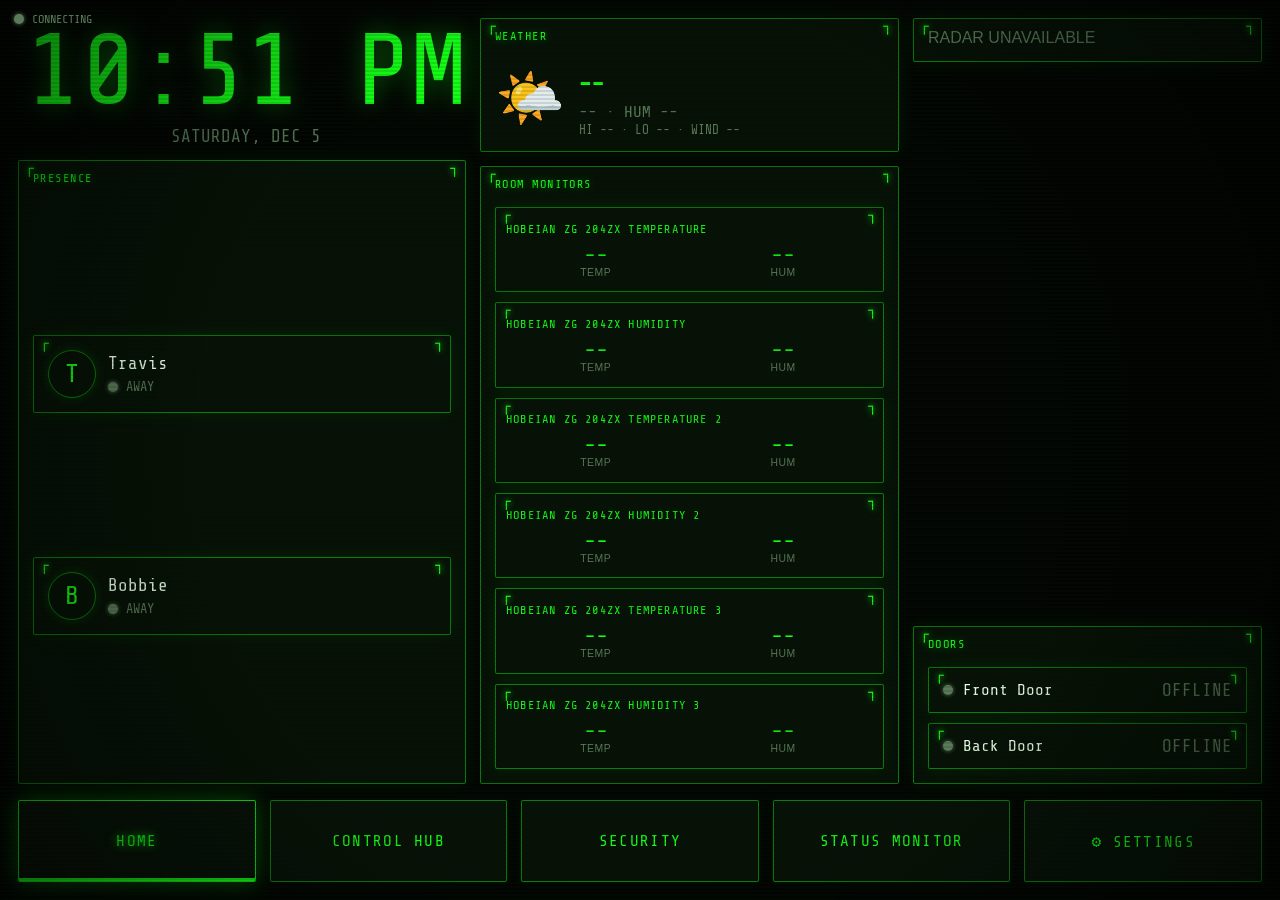
==== www/ai-dashboard/index.html @ d4075645 "feat(ai-dashboard): tap=toggle/hold=controls on light cards, restyled modal" ====
<!DOCTYPE html>
<html lang="en">
<head>
<meta charset="utf-8">
<meta name="viewport" content="width=device-width, initial-scale=1, viewport-fit=cover">
<title>Home Assistant Wall Dashboard</title>
<link rel="stylesheet" href="vendor/leaflet/leaflet.css" />
<script src="vendor/leaflet/leaflet.js"></script>
<link rel="stylesheet" href="https://fonts.googleapis.com/css2?family=Share+Tech+Mono&display=swap" />
<style>
:root {
  color-scheme: dark;
  --bg: #030503;
  --bg-glow: #0a140a;
  --green: #14fe17;
  --green-dim: #1a4a1a;
  --green-hover: #2d7a2d;
  --text: #e8ffe8;
  --text-muted: #5a7a5a;
  --amber: #ffae00;
  --danger: #ff3333;
  --font-mono: 'Share Tech Mono', monospace;
  --panel-bg: rgba(8, 18, 8, 0.92);
  --border: rgba(20, 254, 23, 0.45);
}
* { box-sizing: border-box; }
html, body {
  margin: 0; padding: 0; width: 100%; height: 100%;
  background: var(--bg);
  color: var(--text);
  font-family: Inter, -apple-system, BlinkMacSystemFont, "Segoe UI", Roboto, sans-serif;
  overflow: hidden;
  -webkit-font-smoothing: antialiased;
}
body { position: relative; font-family: Inter, -apple-system, BlinkMacSystemFont, "Segoe UI", Roboto, sans-serif; }
.panel-title, #clock, #date, .bottom-btn, .scene-btn, .radar-timestamp, .metric-label, .status-led {
  font-family: var(--font-mono);
}
@keyframes crtFlicker {
  0%, 100% { opacity: 1; }
  50% { opacity: 0.985; }
}
@keyframes lightModalPop {
  from { transform: scale(0.95); opacity: 0; }
  to { transform: scale(1); opacity: 1; }
}
#app {
  position: fixed; inset: 0; z-index: 1;
  display: flex; flex-direction: column;
  padding: 18px;
  gap: 16px;
  animation: crtFlicker 0.12s infinite;
}
.scanlines {
  position: fixed;
  inset: 0;
  z-index: 1000;
  pointer-events: none;
  background: repeating-linear-gradient(
    to bottom,
    rgba(0,0,0,0) 0px,
    rgba(0,0,0,0) 2px,
    rgba(0,30,0,0.12) 2px,
    rgba(0,30,0,0.12) 4px
  );
}
.vignette {
  position: fixed; inset: 0; z-index: 999; pointer-events: none;
  background: radial-gradient(circle at center, transparent 55%, rgba(0,0,0,0.55) 100%);
}
/* Camera feeds and the radar map render above the scanlines/vignette CRT
   overlays for a clear image; the retro effect stays on everything else.
   Scoped to .screen so the settings editor preview and modal backdrops are
   unaffected. The overlay divs must live INSIDE #app for this to work:
   #app forms its own stacking context (position:fixed + z-index:1), so an
   overlay outside it would paint above app content no matter what z-index
   the content uses. */
.screen .camera-feed,
.screen #radar-map { position: relative; z-index: 1001; }
.terminal-panel {
  background: var(--panel-bg);
  border: 1px solid var(--border);
  border-radius: 2px;
  position: relative;
  box-shadow: 0 0 18px rgba(20, 254, 23, 0.08);
  transition: border-color 0.15s, box-shadow 0.15s;
}
.terminal-panel:hover {
  border-color: rgba(20, 254, 23, 0.7);
  box-shadow: 0 0 24px rgba(20, 254, 23, 0.18);
}
.terminal-panel::before,
.terminal-panel::after {
  position: absolute;
  top: -1px;
  color: var(--green);
  font-family: var(--font-mono);
  font-size: 0.9rem;
  text-shadow: 0 0 6px var(--green);
}
.terminal-panel::before { content: "┌"; left: 6px; }
.terminal-panel::after { content: "┐"; right: 6px; }
.panel-title {
  font-size: 0.75rem; text-transform: uppercase; letter-spacing: 0.12em;
  color: var(--green); padding: 10px 14px 6px;
  text-shadow: 0 0 8px rgba(20, 254, 23, 0.45);
}
.panel-body { padding: 10px 14px 14px; }
.terminal-panel.fill { height: 100%; display: flex; flex-direction: column; box-sizing: border-box; }
.terminal-panel.fill > .panel-body { flex: 1; min-height: 0; display: flex; flex-direction: column; overflow-y: auto; }
.terminal-panel.fill > .panel-body > * { flex: 1; min-height: 0; }
.stretch-btns .scene-btn { flex: 1; }
.stretch-cards > .terminal-panel { flex: 1; display: flex; flex-direction: column; justify-content: center; box-sizing: border-box; margin-bottom: 0; }
@keyframes ledPulse {
  0%, 100% { box-shadow: 0 0 8px var(--green); }
  50% { box-shadow: 0 0 16px var(--green); }
}
.status-led {
  width: 10px;
  height: 10px;
  border-radius: 50%;
  display: inline-block;
  background: var(--text-muted);
  box-shadow: 0 0 4px var(--text-muted);
}
.status-led.on {
  background: var(--green);
  box-shadow: 0 0 10px var(--green);
  animation: ledPulse 2s infinite ease-in-out;
}
.status-led.warn {
  background: var(--amber);
  box-shadow: 0 0 10px var(--amber);
}
.status-led.danger { background: var(--danger); box-shadow: 0 0 10px var(--danger); }
.bottom-btn {
  flex: 1;
  height: 100%;
  background: rgba(10, 20, 10, 0.85);
  border: 1px solid var(--border);
  border-radius: 2px;
  color: var(--green);
  font-family: var(--font-mono);
  font-size: 1rem;
  letter-spacing: 0.08em;
  text-transform: uppercase;
  cursor: pointer;
  box-shadow: 0 0 10px rgba(20, 254, 23, 0.05);
  transition: background 0.15s, border-color 0.15s, box-shadow 0.15s, color 0.15s;
}
.bottom-btn:hover {
  background: rgba(20, 254, 23, 0.1);
  border-color: rgba(20, 254, 23, 0.8);
  box-shadow: 0 0 18px rgba(20, 254, 23, 0.25);
  text-shadow: 0 0 8px var(--green);
}
.bottom-btn:active {
  background: rgba(20, 254, 23, 0.05);
  box-shadow: inset 0 0 12px rgba(20, 254, 23, 0.25);
}
.bottom-btn.active-dock-btn {
  border-color: rgba(20, 254, 23, 0.85);
  box-shadow: 0 0 22px rgba(20, 254, 23, 0.35), inset 0 -3px 0 var(--green);
  color: var(--green);
  text-shadow: 0 0 10px var(--green);
}
.scene-btn {
  background: rgba(10, 20, 10, 0.85);
  border: 1px solid var(--border);
  border-radius: 2px;
  color: var(--green);
  font-family: var(--font-mono);
  padding: 14px 16px;
  font-size: 1rem;
  cursor: pointer;
  transition: background 0.15s, border-color 0.15s, box-shadow 0.15s;
}
.scene-btn:hover {
  background: rgba(20, 254, 23, 0.12);
  border-color: rgba(20, 254, 23, 0.8);
  box-shadow: 0 0 14px rgba(20, 254, 23, 0.2);
}
.scene-btn:active {
  box-shadow: inset 0 0 10px rgba(20, 254, 23, 0.25);
}
.screen { display: none; flex-direction: column; gap: 14px; flex: 1; min-height: 0; }
.screen.active { display: flex; }
.settings-close {
  background: rgba(255,255,255,0.08); border: 1px solid var(--border);
  color: var(--text); border-radius: 4px; padding: 6px 12px; cursor: pointer;
  font-family: var(--font-mono);
}
.btn {
  background: rgba(255,255,255,0.08); border: 1px solid var(--border);
  color: var(--text); border-radius: 4px; padding: 8px 14px; cursor: pointer;
  font-family: var(--font-mono);
}
.btn:hover { background: rgba(255,255,255,0.14); }
.btn-primary { background: rgba(20, 254, 23, 0.14); border-color: rgba(20, 254, 23, 0.45); color: var(--green); }
.entity-chip {
  display: inline-flex; align-items: center; gap: 6px;
  background: rgba(255,255,255,0.07); border: 1px solid var(--border);
  border-radius: 999px; padding: 5px 10px; font-size: 0.8rem; margin: 4px 4px 0 0;
  cursor: grab; user-select: none; touch-action: none;
}
.entity-chip button { background: transparent; border: none; color: var(--text-muted); cursor: pointer; font-size: 0.8rem; }
.drag-handle { cursor: grab; color: var(--text-muted); padding: 0 6px; user-select: none; touch-action: none; font-family: var(--font-mono); }
.entity-chip.dragging { opacity: 0.4; }
.entity-chip.drop-before { box-shadow: 0 -2px 0 var(--accent); }
.palette-chip {
  display: flex; align-items: center; gap: 4px;
  background: rgba(255,255,255,0.07); border: 1px solid var(--border);
  border-radius: 4px; padding: 4px 6px; font-size: 0.8rem; margin-top: 4px;
  color: var(--text);
  cursor: grab; user-select: none; touch-action: none;
}
.palette-chip.on-board { opacity: 0.55; }
.palette-chip.dragging { opacity: 0.4; }
#palette.drop-before { outline: 1px dashed var(--danger); outline-offset: 2px; }
#drag-ghost { position: fixed; z-index: 9999; pointer-events: none; opacity: 0.85; box-shadow: 0 4px 16px rgba(0,0,0,0.5); }
.editor-dragging #palette { outline: 1px dotted var(--danger); outline-offset: 2px; }
.editor-dragging [data-preview-col] { outline: 1px dotted var(--border); outline-offset: 2px; }
[data-preview-col].drop-before { outline: 1px dashed var(--accent); outline-offset: 2px; }
#preview-stage [data-panel-id].drop-before { box-shadow: 0 -2px 0 var(--accent); }
#preview-stage [data-panel-id].dragging { opacity: 0.4; }
#preview-stage .panel-title { cursor: grab; user-select: none; touch-action: none; }
[data-preview-col].preview-overflow [data-panel-id] { outline: 1px solid var(--amber); }
#preview-stage [data-entity-id].drop-before { box-shadow: 0 -2px 0 var(--accent); }
#preview-stage [data-entity-id].dragging { opacity: 0.4; }
input, select {
  background: rgba(255,255,255,0.07); border: 1px solid var(--border); border-radius: 4px;
  padding: 8px 10px; color: var(--text); font-size: 0.9rem;
}
select, select option { background: #0d140d; color: var(--text); }
input[type="range"] { accent-color: var(--green); }
.leaflet-container { background: #000; }
.radar-basemap { filter: brightness(0.45) contrast(1.15); }
/* Recolor the Esri reference tiles: hue-rotate shifts the orange roads to
   shades of green (shields/casing are near-white and keep their value),
   and the label layer is brightened to pure-white city names. */
.radar-roads { filter: hue-rotate(100deg) saturate(1.3); }
.radar-labels { filter: brightness(1.5) contrast(1.2); }
#radar-map { width: 100%; height: 100%; position: relative; }
@keyframes clockPulse {
  0%, 100% { text-shadow: 0 0 24px rgba(20,254,23,0.45); opacity: 1; }
  50% { text-shadow: 0 0 48px rgba(20,254,23,0.85); opacity: 0.82; }
}
#clock { animation: clockPulse 2.2s infinite ease-in-out; }
#clock .colon { animation: colonPulse 1.2s infinite ease-in-out; }
@keyframes colonPulse {
  0%, 100% { opacity: 1; }
  50% { opacity: 0.35; }
}
.offline-badge {
  display: inline-block;
  background: rgba(255, 51, 51, 0.18);
  border: 1px solid var(--danger);
  color: var(--danger);
  font-family: var(--font-mono);
  font-size: 0.65rem;
  padding: 2px 6px;
  border-radius: 4px;
  margin-left: 8px;
}
.radar-timestamp {
  position: absolute;
  top: 6px;
  right: 6px;
  z-index: 500;
  background: rgba(0,0,0,0.6);
  color: var(--green);
  font-family: var(--font-mono);
  font-size: 0.75rem;
  padding: 3px 8px;
  border: 1px solid var(--border);
  border-radius: 4px;
  pointer-events: none;
}
</style>
</head>
<body>
<div id="status-led" class="status-led" style="position:fixed;top:14px;left:14px;z-index:50;"></div>
<div id="status-text" style="position:fixed;top:12px;left:32px;z-index:50;font-family:var(--font-mono);font-size:0.75rem;color:var(--text-muted);">CONNECTING</div>
<div id="conn-banner" style="display:none;position:fixed;top:0;left:0;right:0;z-index:60;background:rgba(255,174,0,0.12);border:1px solid var(--amber);color:var(--amber);font-family:var(--font-mono);padding:10px 14px;letter-spacing:0.05em;text-align:center;">! CONNECTION LOST — RETRYING</div>

<div id="app">
  <div id="home-screen" class="screen active"></div>
  <div id="control-screen" class="screen">CONTROL HUB</div>
  <div id="security-screen" class="screen">SECURITY</div>
  <div id="status-screen" class="screen">STATUS MONITOR</div>
  <div id="dock" style="display:flex;gap:14px;height:82px;flex-shrink:0;"></div>
  <!-- CRT overlays must be the last children of #app: #app forms its own
       stacking context, so overlays outside it would paint above ALL app
       content and the camera-feed/radar-map z-index:1001 lift could never
       win. Inside #app, z-index 999/1000 still covers normal content while
       1001 elements (camera feeds, radar map) render clear. -->
  <div class="vignette"></div>
  <div class="scanlines"></div>
</div>

<div id="settings-overlay" style="position:fixed;inset:0;z-index:100;background:rgba(0,0,0,0.75);display:none;align-items:center;justify-content:center;">
  <div id="settings-panel" class="terminal-panel" style="width:min(1440px,96vw);height:88vh;display:flex;flex-direction:column;">
    <div class="settings-header" style="display:flex;align-items:center;justify-content:space-between;margin-bottom:14px;">
      <h2 class="settings-title" style="font-size:1.2rem;font-weight:700;margin:0;font-family:var(--font-mono);">Dashboard Settings</h2>
      <button class="settings-close" onclick="closeSettings()">Close</button>
    </div>
    <div id="settings-tabs" style="display:flex;gap:8px;margin-bottom:14px;flex-wrap:wrap;"></div>
    <div id="settings-body" style="overflow-y:auto;flex:1;min-height:0;"></div>
    <div id="settings-status" style="color:var(--amber);font-family:var(--font-mono);font-size:0.8rem;margin-top:12px;min-height:1em;"></div>
    <div class="settings-row" style="display:flex;gap:12px;justify-content:flex-end;margin-top:10px;">
      <button class="btn btn-primary" onclick="saveSettings()">Save & Apply</button>
    </div>
  </div>
</div>

<script>
// Layout model: screen -> array of columns -> ordered panel ids.
// Known limitation: panels can move within/between columns of their own screen
// only — each screen's builder builds only its own panels, so moving a panel
// to a different screen (hand-edited config.panels) renders an empty slot there
// while effectivePanels re-appends it on its default screen.
const DEFAULT_PANELS = {
  home:    [["clock", "presence", "oncall"], ["weather", "roomMonitors"], ["radar", "doors"]],
  control: [["scenes"], ["quickControls", "media"], ["scripts"]],
  security: [["cameras", "security"]],
  status:  [["environment"], ["system"]]
};

// Panel id -> how the panel is backed. kinds:
//   section — entities live in config.sections[section] (presence: title/icon from
//             sections.presence but entities from sections.home filtered to
//             person.*/device_tracker.* — see getPresenceEntities())
//   fixed   — built-in panel, not entity-editable (clock, radar)
//   entity  — single entity from config.entities[entityKey] (set in Appearance tab)
//   auto    — self-populating (oncall detects calendar.* entities)
const PANEL_REGISTRY = {
  clock:        { kind: "fixed", note: "built in" },
  radar:        { kind: "fixed", note: "built in" },
  oncall:       { kind: "auto", note: "auto-detects calendar.* entities" },
  weather:      { kind: "entity", entityKey: "weather", note: "entity set in Appearance tab" },
  media:        { kind: "entity", entityKey: "mediaPlayer", note: "entity set in Appearance tab" },
  presence:     { kind: "section", section: "home", filter: "person" },
  roomMonitors: { kind: "section", section: "roomMonitors" },
  doors:        { kind: "section", section: "doors" },
  scenes:       { kind: "section", section: "scenes" },
  quickControls:{ kind: "section", section: "quickControls" },
  scripts:      { kind: "section", section: "scripts" },
  cameras:      { kind: "section", section: "cameras" },
  security:     { kind: "section", section: "security" },
  environment:  { kind: "section", section: "environment" },
  system:       { kind: "section", section: "system" }
};

// Resolve the effective layout for a screen: config.panels if valid, else the
// defaults; unknown panel ids dropped, missing default panels re-appended at
// their default column/index. Pure — never mutates config.
function effectivePanels(screen) {
  const defaults = DEFAULT_PANELS[screen] || [];
  const raw = config.panels && config.panels[screen];
  const cols = (Array.isArray(raw) && raw.length && raw.every(Array.isArray))
    ? raw.map(col => col.filter(id => PANEL_REGISTRY[id]))
    : defaults.map(col => col.slice());
  const present = new Set(cols.flat());
  defaults.forEach((col, ci) => {
    col.forEach((id, pi) => {
      if (!present.has(id)) {
        const target = cols[ci] || (cols[ci] = []);
        target.splice(Math.min(pi, target.length), 0, id);
        present.add(id);
      }
    });
  });
  return cols;
}

// Copy the resolved layout into config.panels so a later save persists the full
// model (the editor calls this before its first mutation).
function ensureConfigPanels() {
  config.panels = config.panels || {};
  for (const screen of Object.keys(DEFAULT_PANELS)) {
    config.panels[screen] = effectivePanels(screen).map(col => col.slice());
  }
}

// Backing config.sections key for a section-kind panel, else null. The
// presence panel's entities live in sections.home (filtered to
// person.*/device_tracker.* by getPresenceEntities()), so presence -> "home".
function panelSection(panelId) {
  const entry = PANEL_REGISTRY[panelId];
  return entry && entry.kind === "section" ? entry.section : null;
}

const DEFAULT_CONFIG = {
  theme: { backgroundImage: "", accentColor: "#2dd4bf" },
  panels: DEFAULT_PANELS,
  layout: { clock24h: false },
  entities: {
    weather: "weather.forecast_home",
    mediaPlayer: "media_player.living_room_fire_tv_living_room"
  },
  sections: {
    home: { title: "Home", icon: "🏠", entities: ["person.woteg", "person.bobbie", "weather.forecast_home"] },
    scenes: { title: "Scenes", icon: "🎨", entities: ["scene.all_lights_off", "scene.relax_mode", "scene.movie_mode", "scene.focus_mode", "scene.living_room_focus_mode", "scene.living_room_relax_mode", "scene.living_room_all_lights_off"] },
    scripts: { title: "Scripts", icon: "▶️", entities: ["script.goodnight", "script.focus_mode", "script.movie_mode", "script.relax_mode", "script.pause_all_media", "script.living_room_lights_on", "script.living_room_lights_off", "script.travis_office_lights_on", "script.travis_office_lights_off", "script.goodnight_door_check", "script.goodnight_dim_lights", "script.goodnight_enable_security"] },
    quickControls: { title: "Quick Controls", icon: "🎛️", entities: ["light.ceiling_fan", "light.living_room_ceiling_fan", "light.p1s_01p00a412300832_chamber_light", "light.travis_office_p1s_uno_chamber_light"] },
    cameras: { title: "Cameras", icon: "📷", entities: ["camera.front_door_live_view", "camera.backyard_rtsp_live"], snapshot: { "camera.front_door_live_view": { preferEntity: "camera.front_door_last_recording", activityEntities: ["event.front_door_motion", "event.front_door_ding", "sensor.front_door_last_activity"] } }, livestream: { "camera.backyard_rtsp_live": "switch.downstairs_live_stream" }, history: { "camera.front_door_live_view": "front_door", "camera.backyard_rtsp_live": "backyard" } },
    security: { title: "Security", icon: "🛡️", entities: ["switch.front_door_motion_detection", "switch.downstairs_motion_detection", "sensor.front_door_battery", "sensor.downstairs_battery", "siren.downstairs_siren", "siren.downstairs_siren_2", "sensor.front_door_last_activity", "sensor.downstairs_last_activity"] },
    doors: { title: "Doors", icon: "🚪", entities: ["binary_sensor.living_room_front_door", "binary_sensor.backdoor"] },
    roomMonitors: { title: "Room Monitors", icon: "🌡️", entities: ["sensor.hobeian_zg_204zx_temperature", "sensor.hobeian_zg_204zx_humidity", "sensor.hobeian_zg_204zx_temperature_2", "sensor.hobeian_zg_204zx_humidity_2"] },
    environment: { title: "Environment", icon: "🌡️", entities: ["sensor.hobeian_zg_204zx_temperature", "sensor.hobeian_zg_204zx_humidity", "sensor.hobeian_zg_204zx_illuminance", "sensor.hobeian_zg_204zx_temperature_2", "sensor.hobeian_zg_204zx_humidity_2", "sensor.hobeian_zg_204zx_illuminance_2"] },
    presence: { title: "Presence", icon: "👤", entities: ["binary_sensor.hobeian_zg_204zx", "binary_sensor.hobeian_zg_204zx_2"] },
    system: { title: "System", icon: "⚙️", entities: ["sensor.home_assistant_core_cpu_percent", "sensor.home_assistant_core_memory_percent", "sensor.ha_disk_usage", "vacuum.geordi_la_forge", "vacuum.pooper_litter_box", "update.home_assistant_core_update", "update.home_assistant_operating_system_update", "update.home_assistant_supervisor_update"] }
  },
  dock: { items: [{ icon: "⚙️", action: "settings", label: "Settings" }] }
};

const DOMAIN_ICONS = {
  light: { on: "💡", off: "🌑" }, switch: { on: "⚡", off: "🔌" }, fan: { on: "🌀", off: "🍃" },
  binary_sensor: { on: "🔔", off: "🔕" }, climate: "🌡️", media_player: "📺", vacuum: "🤖",
  sensor: "📊", weather: "🌤️", scene: "🎬", script: "▶️", button: "🔘", number: "🔢",
  select: "☰", cover: "🪟", lock: "🔒", input_boolean: { on: "✅", off: "⬜" },
  person: "👤", device_tracker: "📍", camera: "📷", siren: "🚨", update: "🔄", alarm_control_panel: "🛡️"
};

let config = {};
let token = "";
let ws = null;
let reconnectDelay = 1000;
let reconnectTimer = null;
let pingTimer = null;
let awaitingPong = false;
let pongSeen = false;
let hiddenAt = null;
let states = {};
let areas = [];
let entities = [];
let areaMap = {};
let entityById = {};
let haConfig = null;
let forecastCache = { daily: [], fetchedAt: null };
let historyCache = {};
let currentScreen = "home";
let clockFontSize = null;

async function apiFetch(path) {
  const headers = token ? { "Authorization": `Bearer ${token}` } : {};
  try {
    const r = await fetch(path, { headers });
    if (!r.ok) return null;
    return await r.json();
  } catch (e) {
    console.error("apiFetch failed", path, e);
    return null;
  }
}

async function apiCall(method, path, body) {
  const headers = token ? { "Authorization": `Bearer ${token}`, "Content-Type": "application/json" } : { "Content-Type": "application/json" };
  try {
    const r = await fetch(path, { method, headers, body: body ? JSON.stringify(body) : undefined });
    if (!r.ok) return null;
    return await r.json();
  } catch (e) {
    console.error("apiCall failed", method, path, e);
    return null;
  }
}

async function refreshForecast() {
  const weatherId = config.entities.weather || "weather.forecast_home";
  const state = states[weatherId];
  // Fallback 1: entity attribute
  if (state && state.attributes && Array.isArray(state.attributes.forecast)) {
    forecastCache.daily = state.attributes.forecast.slice(0, 5);
    forecastCache.fetchedAt = Date.now();
    if (currentScreen === "home") renderHomeScreen();
    return;
  }
  // Primary: server-side forecast endpoint (uses the dashboard proxy's HA auth)
  const res = await apiCall("POST", "/ai-dashboard/api/forecast", {
    entity_id: weatherId,
    type: "daily"
  });
  if (res && res[weatherId] && Array.isArray(res[weatherId].forecast)) {
    forecastCache.daily = res[weatherId].forecast.slice(0, 5);
    forecastCache.fetchedAt = Date.now();
    if (currentScreen === "home") renderHomeScreen();
    return;
  }
  forecastCache.daily = [];
}

async function fetchHistory(entityIds, hours = 24) {
  const now = Date.now();
  const stale = entityIds.filter(id =>
    !historyCache[id] || (now - historyCache[id].fetchedAt) > 30 * 60 * 1000
  );
  if (!stale.length) return;
  const res = await apiCall("POST", "/ai-dashboard/api/history", {
    entity_ids: stale,
    hours: hours
  });
  if (!res) return;
  for (const id of stale) {
    if (Array.isArray(res[id])) historyCache[id] = { fetchedAt: now, data: res[id] };
  }
}

function deepMerge(target, ...sources) {
  for (const src of sources) {
    if (!src) continue;
    for (const key of Object.keys(src)) {
      if (src[key] && typeof src[key] === "object" && !Array.isArray(src[key])) {
        target[key] = target[key] || {};
        deepMerge(target[key], src[key]);
      } else {
        target[key] = src[key];
      }
    }
  }
  return target;
}

async function loadConfig() {
  let fileConfig = {};
  try {
    const r = await fetch("config.json", { cache: "no-store" });
    if (r.ok) fileConfig = await r.json();
  } catch (e) {}
  const cfg = deepMerge(JSON.parse(JSON.stringify(DEFAULT_CONFIG)), fileConfig);
  migrateConfig(cfg);
  return cfg;
}

function migrateConfig(cfg) {
  if (cfg.entities && Array.isArray(cfg.entities.quickControls)) {
    const legacy = cfg.entities.quickControls;
    if (legacy.length &&
        (!cfg.sections.quickControls || !Array.isArray(cfg.sections.quickControls.entities) || !cfg.sections.quickControls.entities.length)) {
      cfg.sections.quickControls = cfg.sections.quickControls || { title: "Quick Controls", icon: "🎛️", entities: [] };
      cfg.sections.quickControls.entities = legacy;
    }
    delete cfg.entities.quickControls;
  }
  delete cfg.sectionOrder; // superseded by config.panels
}

async function saveConfig() {
  const res = await apiCall("POST", "/ai-dashboard/api/config", config);
  if (res && res.success === true) return true;
  setSettingsStatus("SAVE FAILED — changes are live but not persisted. Use Data > Export JSON as a backup.");
  return false;
}

function setSettingsStatus(msg) {
  const el = document.getElementById("settings-status");
  if (el) el.textContent = msg || "";
}

function applyTheme() {
  const accent = config.theme.accentColor || DEFAULT_CONFIG.theme.accentColor;
  document.documentElement.style.setProperty("--accent", accent);
}

function friendlyName(entityId) {
  if (config.labels && config.labels[entityId]) return config.labels[entityId];
  const s = states[entityId];
  if (s && s.attributes && s.attributes.friendly_name) return s.attributes.friendly_name;
  const e = entityById[entityId];
  if (e) return e.name || e.original_name || entityId;
  return entityId.split(".").pop().replace(/_/g, " ");
}

function presenceLabel(entityId) {
  if (config.presenceLabels && config.presenceLabels[entityId]) return config.presenceLabels[entityId];
  return friendlyName(entityId);
}

function sectionTitle(key, fallback) {
  const s = config.sections && config.sections[key];
  const t = s && s.title ? String(s.title) : (fallback || key);
  return t.toUpperCase();
}

function entityArea(entityId) {
  return (window.HA_AREAS && window.HA_AREAS[entityId]) || "";
}

function iconFor(entityId, state) {
  const domain = entityId.split(".")[0];
  const s = (state || "").toLowerCase();
  const map = DOMAIN_ICONS[domain];
  if (typeof map === "object") {
    if (["on","playing","open","home","heat","cool","auto","active","true"].includes(s)) return map.on || map.off;
    return map.off || map.on;
  }
  return map || "●";
}

function isActive(state) {
  return ["on","playing","open","home","heat","cool","auto","active","true","cleaning","docked","idle"].includes((state || "").toLowerCase());
}

function isUnavailable(state) {
  if (!state) return true;
  const s = String(state.state).toLowerCase();
  return s === "unavailable" || s === "unknown";
}

function renderOfflineBadge() {
  return `<span class="offline-badge">OFFLINE</span>`;
}

function isActionable(domain) {
  return ["light","switch","fan","scene","script","button","input_boolean","cover","lock","media_player","siren"].includes(domain);
}

function formatState(state) {
  if (!state) return "unknown";
  const unit = state.attributes && state.attributes.unit_of_measurement ? state.attributes.unit_of_measurement : "";
  return `${state.state} ${unit}`.trim();
}

function weatherIcon(condition) {
  const c = (condition || "").toLowerCase();
  if (c.includes("clear") || c.includes("sunny")) return "☀️";
  if (c.includes("partly")) return "⛅";
  if (c.includes("cloud")) return "☁️";
  if (c.includes("rain") || c.includes("drizzle")) return "🌧️";
  if (c.includes("snow")) return "❄️";
  if (c.includes("storm") || c.includes("thunder")) return "⛈️";
  if (c.includes("fog") || c.includes("mist")) return "🌫️";
  return "🌤️";
}

function escapeHtml(s) {
  return String(s).replace(/&/g,"&amp;").replace(/</g,"&lt;").replace(/>/g,"&gt;").replace(/"/g,"&quot;");
}

function formatTemp(v) {
  if (v == null || v === "unknown" || v === "unavailable") return "--";
  return `${Math.round(v)}°`;
}

function relativeTime(isoString) {
  if (!isoString || isoString === "unknown" || isoString === "unavailable") return "";
  const date = new Date(isoString);
  if (isNaN(date.getTime())) return "";
  const diff = Date.now() - date.getTime();
  const minutes = Math.floor(diff / 60000);
  if (minutes < 1) return "just now";
  if (minutes < 60) return `${minutes}m ago`;
  const hours = Math.floor(minutes / 60);
  if (hours < 24) return `${hours}h ago`;
  const days = Math.floor(hours / 24);
  return `${days}d ago`;
}

// Recorder-backed "last event" times. state.last_changed resets to the HA
// restart time for restored entities, so door "last opened" and presence
// "last seen" would falsely read "minutes ago" after every reboot. The cache
// is seeded from recorder history (POST /ai-dashboard/api/history, survives
// restarts) and then kept current by tracking real state transitions from WS
// events — restart republishes arrive with an unchanged state and are ignored.
const lastEventCache = {}; // entity_id -> ms epoch

function doorEntityIds() {
  return (config.sections && config.sections.doors && config.sections.doors.entities) || [];
}

function lastEventTime(id) {
  const ms = lastEventCache[id];
  if (ms) return new Date(ms).toISOString();
  const st = states[id];
  return st ? st.last_changed : null;
}

// Re-primed (merged, newest wins) on every full states reload so events that
// happened while the socket was down (e.g. mid-restart) are picked up.
async function primeLastEventCache() {
  if (!window.HA_INTEGRATION_PROXY) return;
  const doorIds = doorEntityIds();
  const personIds = getPresenceEntities();
  const ids = [...new Set([...doorIds, ...personIds])];
  if (!ids.length) return;
  try {
    const resp = await fetch("/ai-dashboard/api/history", {
      method: "POST",
      headers: { "Content-Type": "application/json" },
      body: JSON.stringify({ entity_ids: ids, hours: 168 }),
    });
    if (!resp.ok) return;
    const data = await resp.json();
    const now = Date.now();
    for (const id of ids) {
      const rows = data[id] || [];
      let ms = null;
      if (doorIds.includes(id)) {
        // last time the door was OPEN (not just last open/close flip)
        for (let i = rows.length - 1; i >= 0; i--) {
          if (String(rows[i].state).toLowerCase() === "on") { ms = Date.parse(rows[i].last_changed); break; }
        }
      } else if (rows.length) {
        ms = Date.parse(rows[rows.length - 1].last_changed);
      }
      if (ms && ms <= now) lastEventCache[id] = Math.max(lastEventCache[id] || 0, ms);
    }
  } catch (e) { /* cache stays as-is; renderers fall back to last_changed */ }
}

function trackLastEvent(prev, next) {
  if (!prev || !next || prev.state === next.state) return;
  const id = next.entity_id;
  if (doorEntityIds().includes(id)) {
    if (String(next.state).toLowerCase() === "on") lastEventCache[id] = Date.now();
  } else if (getPresenceEntities().includes(id)) {
    lastEventCache[id] = Date.now();
  }
}

const DOOR_RECENT_WINDOW_MS = 10 * 60 * 1000;

function recentDoorIds() {
  const doors = (config.sections && config.sections.doors && config.sections.doors.entities) || [];
  const recent = [];
  for (const doorId of doors) {
    const s = states[doorId];
    if (!s || isUnavailable(s)) continue;
    const t = new Date(s.last_changed).getTime();
    if (!isNaN(t) && Date.now() - t < DOOR_RECENT_WINDOW_MS) recent.push(doorId);
  }
  return recent;
}

let lastRecentDoorKey = "";
function refreshDoorRecency() {
  const key = recentDoorIds().join(",");
  if (key === lastRecentDoorKey) return;
  lastRecentDoorKey = key;
  const el = document.getElementById("doors-panel");
  if (el && currentScreen === "home") {
    el.innerHTML = renderTerminalPanel(sectionTitle("doors"), renderDoors());
  }
}

const SNAPSHOT_EVENT_REFRESH_DELAY_MS = 20000;
const SNAPSHOT_IDLE_EVENT_WINDOW_MS = 60 * 60 * 1000;
const SNAPSHOT_IDLE_POLL_MS = 30 * 60 * 1000;
const SNAPSHOT_CHECK_MS = 5 * 60 * 1000;

const snapshotRefreshTimers = {};
const snapshotLastRefresh = {};

function cameraSnapshotConfig(cameraId) {
  const cams = (config.sections && config.sections.cameras) || {};
  return (cams.snapshot && cams.snapshot[cameraId]) || null;
}

function snapshotSourceEntity(cameraId) {
  const snap = cameraSnapshotConfig(cameraId);
  if (!snap) return cameraId;
  const pref = snap.preferEntity;
  if (pref && states[pref] && !isUnavailable(states[pref])) return pref;
  return cameraId;
}

function snapshotLastActivityMs(snap) {
  let latest = 0;
  for (const id of (snap.activityEntities || [])) {
    const s = states[id];
    if (!s || isUnavailable(s)) continue;
    const t = new Date(s.state).getTime();
    if (!isNaN(t) && t > latest) latest = t;
  }
  return latest;
}

function snapshotImgUrl(srcEntity) {
  const st = states[srcEntity];
  let base;
  if (st && st.attributes && st.attributes.entity_picture) {
    base = st.attributes.entity_picture;
  } else if (window.HA_INTEGRATION_PROXY) {
    base = `/api/camera_proxy/${srcEntity}`;
  } else {
    base = `/api/camera_proxy/${srcEntity}?token=${encodeURIComponent(token)}`;
  }
  const sep = base.includes("?") ? "&" : "?";
  return `${base}${sep}ts=${Date.now()}`;
}

function refreshCameraSnapshot(cameraId) {
  const img = document.querySelector(`img.camera-feed[data-snapshot-camera="${cameraId}"]`);
  if (!img) return;
  snapshotLastRefresh[cameraId] = Date.now();
  img.src = snapshotImgUrl(snapshotSourceEntity(cameraId));
}

function scheduleSnapshotRefresh(changedId) {
  const cams = (config.sections && config.sections.cameras) || {};
  const snapMap = cams.snapshot || {};
  for (const cameraId of Object.keys(snapMap)) {
    const acts = snapMap[cameraId].activityEntities || [];
    if (!acts.includes(changedId)) continue;
    clearTimeout(snapshotRefreshTimers[cameraId]);
    snapshotRefreshTimers[cameraId] = setTimeout(() => refreshCameraSnapshot(cameraId), SNAPSHOT_EVENT_REFRESH_DELAY_MS);
  }
}

function setStatus(cls) {
  const led = document.getElementById("status-led");
  const text = document.getElementById("status-text");
  if (text) text.textContent = cls.toUpperCase();
  if (led) {
    led.className = "status-led";
    if (cls === "connected") led.classList.add("on");
    else if (cls === "disconnected") led.classList.add("danger");
    else led.classList.add("warn");
  }
  const banner = document.getElementById("conn-banner");
  if (banner) banner.style.display = cls === "connected" ? "none" : "block";
  if (cls === "connected") reconnectDelay = 1000;
}

function toggleEntity(entityId) {
  const domain = entityId.split(".")[0];
  let service = "toggle";
  if (["scene","script","button"].includes(domain)) service = "turn_on";
  else if (domain === "media_player") service = "media_play_pause";
  else if (domain === "lock") {
    const st = states[entityId] && states[entityId].state;
    service = st === "locked" ? "unlock" : "lock";
  }
  sendWs({ id: Date.now(), type: "call_service", domain, service, service_data: { entity_id: entityId } });
}

function mediaCmd(eid, service) {
  sendWs({ id: Date.now(), type: "call_service", domain: "media_player", service, service_data: { entity_id: eid } });
}

function setBrightness(entityId, pct) {
  const value = Math.round((parseInt(pct, 10) / 100) * 255);
  sendWs({ id: Date.now(), type: "call_service", domain: "light", service: "turn_on", service_data: { entity_id: entityId, brightness: value } });
}

function setColorTemp(entityId, kelvin) {
  sendWs({ id: Date.now(), type: "call_service", domain: "light", service: "turn_on", service_data: { entity_id: entityId, color_temp_kelvin: parseInt(kelvin, 10) } });
}

function setLightColor(entityId, rgb) {
  sendWs({ id: Date.now(), type: "call_service", domain: "light", service: "turn_on", service_data: { entity_id: entityId, rgb_color: rgb } });
}

async function fetchRegistry() {
  if (window.HA_INTEGRATION_PROXY) {
    // Proxied dashboard has no HA token; the registry endpoints would 401.
    // window.HA_AREAS (injected by the proxy) already covers area lookups.
    areas = [];
    entities = [];
    areaMap = {};
    entityById = {};
    return;
  }
  const [aRes, eRes] = await Promise.all([
    apiFetch("/api/config/area_registry/list"),
    apiFetch("/api/config/entity_registry/list")
  ]);
  areas = aRes || [];
  entities = eRes || [];
  areaMap = {};
  for (const a of areas) areaMap[a.area_id] = a.name;
  entityById = {};
  for (const e of entities) entityById[e.entity_id] = e;
}

async function fetchHAConfig() {
  if (haConfig) return haConfig;
  if (window.HA_CONFIG) {
    haConfig = window.HA_CONFIG;
    return haConfig;
  }
  haConfig = await apiFetch("/api/config");
  return haConfig;
}

// ---- Component renderers ----

function renderTerminalPanel(title, bodyHtml, cls, attrs) {
  return `<div class="terminal-panel${cls ? " " + cls : ""}"${attrs ? " " + attrs : ""}>
    <div class="panel-title">${escapeHtml(title)}</div>
    <div class="panel-body">${bodyHtml}</div>
  </div>`;
}

function renderStatusLed(state) {
  let cls = "";
  const s = String(state || "").toLowerCase();
  if (["on","playing","open","home","heat","cool","auto","active","true","cleaning","docked","idle"].includes(s)) cls = "on";
  else if (["unavailable","unknown","offline"].includes(s)) cls = "danger";
  return `<span class="status-led ${cls}"></span>`;
}

function renderAlertBanner(alerts) {
  if (!alerts || !alerts.length) return "";
  const items = alerts.slice(0, 3).map(a => `<span style="margin-right:18px;">! ${escapeHtml(a)}</span>`).join("");
  return `<div style="width:100%;background:rgba(255,174,0,0.12);border:1px solid var(--amber);color:var(--amber);font-family:var(--font-mono);padding:10px 14px;letter-spacing:0.05em;">${items}</div>`;
}

function renderSceneButton(entityId) {
  const name = friendlyName(entityId);
  return `<button class="scene-btn" data-entity-id="${entityId}" onclick="toggleEntity('${entityId}')">${escapeHtml(name)}</button>`;
}

// Light cards are one big button: tap cycles power, press-and-hold (~500ms)
// opens the settings modal — the same gesture order as HA's native UI. A
// pointer move cancels the press so scrolling on a touch screen triggers
// neither action.
const lightPress = { timer: null, held: false, x: 0, y: 0 };

function lightPressStart(ev, entityId) {
  if (ev.button != null && ev.button !== 0) return;
  lightPress.held = false;
  lightPress.x = ev.clientX;
  lightPress.y = ev.clientY;
  clearTimeout(lightPress.timer);
  lightPress.timer = setTimeout(() => { lightPress.held = true; openLightModal(entityId); }, 500);
}
function lightPressMove(ev) {
  if (!lightPress.timer) return;
  if (Math.hypot(ev.clientX - lightPress.x, ev.clientY - lightPress.y) > 12) lightPressCancel();
}
function lightPressEnd(ev, entityId) {
  if (ev.button != null && ev.button !== 0) return;
  clearTimeout(lightPress.timer);
  lightPress.timer = null;
  if (!lightPress.held) toggleEntity(entityId);
  lightPress.held = false;
}
function lightPressCancel() {
  clearTimeout(lightPress.timer);
  lightPress.timer = null;
  lightPress.held = false;
}

// Color-temp slider + swatches for capable lights (shown in the light modal).
function buildLightColorControls(entityId) {
  const state = states[entityId];
  if (!state || !state.attributes || !isActive(state.state) || isUnavailable(state)) return "";
  const modes = state.attributes.supported_color_modes || [];
  let html = "";
  if (modes.includes("color_temp")) {
    const minK = state.attributes.min_color_temp_kelvin || 2000;
    const maxK = state.attributes.max_color_temp_kelvin || 6500;
    const curK = state.attributes.color_temp_kelvin || Math.round((minK + maxK) / 2);
    html += `<div>
      <div style="font-size:0.72rem;color:var(--text-muted);letter-spacing:0.12em;margin-bottom:6px;">COLOR TEMP · ${curK}K</div>
      <div style="display:flex;align-items:center;gap:10px;">
        <span style="color:var(--amber);font-size:1.1rem;" title="Warm">&#9728;</span>
        <input type="range" min="${minK}" max="${maxK}" value="${curK}" style="flex:1;min-height:36px;accent-color:var(--amber);" onchange="setColorTemp('${entityId}', this.value)">
        <span style="color:#7ab8ff;font-size:1.1rem;" title="Cool">&#10052;</span>
      </div>
    </div>`;
  }
  if (modes.some(m => ["hs", "rgb", "rgbw", "rgbww", "xy"].includes(m))) {
    const swatches = [[255, 255, 255], [255, 180, 120], [255, 60, 60], [255, 150, 30], [255, 225, 60], [60, 200, 90], [50, 130, 255], [160, 70, 255]]
      .map(c => `<button title="Set color" style="width:38px;height:38px;border-radius:50%;background:rgb(${c[0]},${c[1]},${c[2]});border:1px solid var(--border);cursor:pointer;flex-shrink:0;box-shadow:0 0 8px rgba(${c[0]},${c[1]},${c[2]},0.35);" onclick="setLightColor('${entityId}', [${c[0]},${c[1]},${c[2]}])"></button>`)
      .join("");
    html += `<div>
      <div style="font-size:0.72rem;color:var(--text-muted);letter-spacing:0.12em;margin-bottom:6px;">COLOR</div>
      <div style="display:flex;gap:10px;flex-wrap:wrap;">${swatches}</div>
    </div>`;
  }
  return html;
}

// Hold-target modal with a light's full controls (brightness / temp / color).
let lightModalEntity = null;

function openLightModal(entityId) { lightModalEntity = entityId; renderLightModal(); }
function closeLightModal() { lightModalEntity = null; renderLightModal(); }
document.addEventListener("keydown", ev => { if (ev.key === "Escape" && lightModalEntity) closeLightModal(); });

function renderLightModal() {
  let el = document.getElementById("light-modal-overlay");
  if (!lightModalEntity) { if (el) el.remove(); return; }
  // Never yank the DOM out from under an active slider drag on state updates.
  const ae = document.activeElement;
  if (el && ae && ae.tagName === "INPUT" && ae.type === "range" && el.contains(ae)) return;
  const entityId = lightModalEntity;
  const state = states[entityId];
  const offline = isUnavailable(state);
  const active = state ? isActive(state.state) : false;
  const brightness = state && state.attributes && state.attributes.brightness != null ? state.attributes.brightness : 0;
  const pct = Math.round((brightness / 255) * 100);
  const powerBtn = `<button title="Toggle power" style="width:56px;height:56px;border-radius:50%;border:1px solid ${active ? "var(--green)" : "var(--border)"};background:${active ? "rgba(20,254,23,0.08)" : "transparent"};color:${active ? "var(--green)" : "var(--text-muted)"};cursor:pointer;display:inline-flex;align-items:center;justify-content:center;transition:box-shadow .15s,color .15s;${active ? "box-shadow:0 0 16px rgba(20,254,23,0.35);" : ""}" onclick="toggleEntity('${entityId}')"><svg viewBox="0 0 24 24" width="26" height="26" fill="none" stroke="currentColor" stroke-width="2.2" stroke-linecap="round"><path d="M12 4v7"/><path d="M6.8 6.8a7.5 7.5 0 1 0 10.4 0"/></svg></button>`;
  const html = `<div style="position:fixed;inset:0;background:rgba(0,0,0,0.8);backdrop-filter:blur(3px);z-index:1200;display:flex;align-items:center;justify-content:center;" onclick="closeLightModal()">
    <div class="terminal-panel" style="width:min(560px,92vw);animation:lightModalPop .12s ease-out;" onclick="event.stopPropagation()">
      <div class="panel-title" style="display:flex;justify-content:space-between;align-items:center;">
        <span>${escapeHtml(friendlyName(entityId))}</span>
        <span style="cursor:pointer;color:var(--text-muted);text-shadow:none;" onclick="closeLightModal()">[ CLOSE ✕ ]</span>
      </div>
      <div class="panel-body" style="display:flex;flex-direction:column;gap:18px;padding:16px 18px 20px;">
        <div style="display:flex;align-items:center;justify-content:space-between;">
          <span style="font-family:var(--font-mono);letter-spacing:0.1em;color:${offline ? "var(--text-muted)" : (active ? "var(--green)" : "var(--text-muted)")};${active ? "text-shadow:0 0 8px rgba(20,254,23,0.5);" : ""}">${offline ? "○ OFFLINE" : (active ? "● ON" : "○ OFF")}</span>
          ${powerBtn}
        </div>
        ${active && !offline ? `<div>
          <div style="font-size:0.72rem;color:var(--text-muted);letter-spacing:0.12em;margin-bottom:6px;">BRIGHTNESS · ${pct}%</div>
          <input type="range" min="0" max="100" value="${pct}" style="width:100%;min-height:44px;accent-color:var(--green);" onchange="setBrightness('${entityId}', this.value)">
        </div>` : ""}
        ${buildLightColorControls(entityId)}
      </div>
    </div>
  </div>`;
  if (!el) {
    el = document.createElement("div");
    el.id = "light-modal-overlay";
    document.body.appendChild(el);
  }
  el.innerHTML = html;
}

function renderLightCard(entityId) {
  const state = states[entityId];
  const offline = isUnavailable(state);
  const active = state ? isActive(state.state) : false;
  const brightness = state && state.attributes && state.attributes.brightness != null ? state.attributes.brightness : 0;
  const pct = Math.round((brightness / 255) * 100);
  // Active lights get a soft green tint/glow so the panel reads at a glance.
  const lit = active && !offline;
  return `<div class="terminal-panel" data-entity-id="${entityId}" style="${lit ? "border-color:rgba(20,254,23,0.45);background:linear-gradient(180deg,rgba(20,254,23,0.07),rgba(20,254,23,0.02));box-shadow:0 0 16px rgba(20,254,23,0.15), inset 0 0 24px rgba(20,254,23,0.04);" : ""}">
    <div class="panel-body" style="display:flex;align-items:center;justify-content:space-between;gap:12px;cursor:pointer;user-select:none;-webkit-user-select:none;touch-action:manipulation;padding:14px 16px;"
      onpointerdown="lightPressStart(event,'${entityId}')" onpointermove="lightPressMove(event)" onpointerup="lightPressEnd(event,'${entityId}')" onpointercancel="lightPressCancel()" oncontextmenu="event.preventDefault()">
      <div>${renderStatusLed(offline ? "unavailable" : (active ? "on" : "off"))} <span style="font-family:var(--font-mono);${lit ? "text-shadow:0 0 8px rgba(20,254,23,0.4);" : ""}">${escapeHtml(friendlyName(entityId))}</span></div>
      <div style="color:${lit ? "var(--green)" : "var(--text-muted)"};font-family:var(--font-mono);letter-spacing:0.08em;">${offline ? "OFFLINE" : (active ? `ON · ${pct}%` : "OFF")}</div>
    </div>
  </div>`;
}

function renderSwitchCard(entityId) {
  const state = states[entityId];
  const offline = isUnavailable(state);
  const active = state ? isActive(state.state) : false;
  return `<div class="terminal-panel" data-entity-id="${entityId}">
    <div class="panel-body" style="display:flex;align-items:center;justify-content:space-between;gap:12px;cursor:pointer;" onclick="toggleEntity('${entityId}')">
      <div>${renderStatusLed(offline ? "unavailable" : (active ? "on" : "off"))} <span style="font-family:var(--font-mono);">${escapeHtml(friendlyName(entityId))}</span></div>
      <div style="color:var(--text-muted);font-family:var(--font-mono);">${offline ? "OFFLINE" : (active ? "ON" : "OFF")}</div>
    </div>
  </div>`;
}

function renderMetricCard(entityId) {
  const state = states[entityId];
  if (!state) return "";
  const deviceClass = state.attributes && state.attributes.device_class;
  const isTimestamp = deviceClass === "timestamp";
  const unit = state.attributes && state.attributes.unit_of_measurement ? state.attributes.unit_of_measurement : "";
  const offline = isUnavailable(state) ? renderOfflineBadge() : "";
  const value = isTimestamp ? escapeHtml(relativeTime(state.state) || state.state) : escapeHtml(state.state);
  return `<div class="terminal-panel" style="text-align:center;padding:8px;display:flex;flex-direction:column;justify-content:center;" data-entity-id="${entityId}">
    <div style="font-family:var(--font-mono);font-size:1.4rem;color:var(--green);">${offline || value}<span style="font-size:0.8rem;color:var(--text-muted);">${offline || isTimestamp ? "" : escapeHtml(unit)}</span></div>
    <div style="font-size:0.75rem;color:var(--text-muted);">${escapeHtml(friendlyName(entityId))}</div>
  </div>`;
}

function renderSparkline(entityId, width = 100, height = 20) {
  const data = historyCache[entityId] && historyCache[entityId].data;
  if (!data || data.length < 2) return "";
  const values = data.map(d => parseFloat(d.state)).filter(v => !isNaN(v));
  if (values.length < 2) return "";
  const min = Math.min(...values);
  const max = Math.max(...values);
  const range = max - min || 1;
  const points = values.map((v, i) => {
    const x = (i / (values.length - 1)) * width;
    const y = height - ((v - min) / range) * height;
    return `${x},${y}`;
  }).join(" ");
  return `<svg width="${width}" height="${height}" style="display:block;margin:4px auto 0;"><polyline points="${points}" fill="none" stroke="rgba(20,254,23,0.45)" stroke-width="2" stroke-linecap="round" stroke-linejoin="round"/></svg>`;
}

function renderEnvMetric(entityId) {
  const state = states[entityId];
  if (!state) return "";
  const unit = state.attributes && state.attributes.unit_of_measurement ? state.attributes.unit_of_measurement : "";
  const deviceClass = state.attributes && state.attributes.device_class;
  const labelMap = { temperature: "TEMP", humidity: "HUM", illuminance: "LIGHT" };
  const label = labelMap[deviceClass] || (deviceClass ? deviceClass.toUpperCase() : entityId.split("_").pop().toUpperCase());
  const offline = isUnavailable(state) ? renderOfflineBadge() : "";
  const sparkline = (deviceClass === "temperature" || deviceClass === "humidity")
    ? renderSparkline(entityId)
    : "";
  return `<div class="terminal-panel" style="text-align:center;padding:10px 4px;display:flex;flex-direction:column;justify-content:center;" data-entity-id="${entityId}">
    <div style="font-family:var(--font-mono);font-size:1.5rem;color:var(--green);">${offline || escapeHtml(state.state)}<span style="font-size:0.75rem;color:var(--text-muted);">${offline ? "" : escapeHtml(unit)}</span></div>
    <div class="metric-label" style="font-size:0.7rem;color:var(--text-muted);text-transform:uppercase;letter-spacing:0.05em;">${escapeHtml(label)}</div>
    ${sparkline}
  </div>`;
}

function livestreamSwitchFor(cameraId) {
  const cams = (config.sections && config.sections.cameras) || {};
  return (cams.livestream && cams.livestream[cameraId]) || null;
}

function cameraHistoryKey(cameraId) {
  const cams = (config.sections && config.sections.cameras) || {};
  return (cams.history && cams.history[cameraId]) || null;
}

function renderCameraFeed(entityId) {
  const name = friendlyName(entityId);
  const snap = cameraSnapshotConfig(entityId);
  const srcEntity = snap ? snapshotSourceEntity(entityId) : entityId;
  const state = states[srcEntity];
  const offline = isUnavailable(state);
  const liveSwitch = !snap && livestreamSwitchFor(entityId);
  if (offline) {
    return `<div class="terminal-panel" style="margin-bottom:10px;" data-entity-id="${entityId}">
      <div class="panel-title">${escapeHtml(name)}${renderOfflineBadge()}</div>
      <div class="panel-body" style="padding:0;">
        <div style="width:100%;aspect-ratio:16/9;display:flex;align-items:center;justify-content:center;background:#000;color:var(--danger);font-family:var(--font-mono);">CAMERA OFFLINE</div>
      </div>
    </div>`;
  }
  let src = "";
  let isStream = false;
  if (snap) {
    src = snapshotImgUrl(srcEntity);
    snapshotLastRefresh[entityId] = Date.now();
  } else if (liveSwitch && window.HA_INTEGRATION_PROXY) {
    // On-demand Ring live stream: the src is attached by startLivestreamCameras()
    // only after the camera's live-stream switch has spun the session up. If the
    // switch is already on (e.g. a state-update re-render mid-viewing), attach
    // immediately — otherwise the re-render would strand the "starting" overlay.
    const sw = states[liveSwitch];
    if (sw && sw.state === "on") {
      src = `/ai-dashboard/cam_stream/${entityId}?ts=${Date.now()}`;
    }
    isStream = true;
  } else if (window.HA_INTEGRATION_PROXY) {
    // No snapshot config = live view camera. Stream through the dashboard
    // proxy: /api/camera_proxy_stream 403s for the remote browser session,
    // and entity_picture is only a still Ring refreshes on activity (it froze
    // the backyard cam for days).
    src = `/ai-dashboard/cam_stream/${entityId}`;
    isStream = true;
  } else if (state && state.attributes && state.attributes.entity_picture) {
    src = state.attributes.entity_picture;
  } else {
    src = `/api/camera_proxy_stream/${entityId}?token=${encodeURIComponent(token)}`;
    isStream = true;
  }
  const lastEventMs = snap ? snapshotLastActivityMs(snap) : 0;
  const lastEventLabel = lastEventMs ? relativeTime(new Date(lastEventMs).toISOString()) : "";
  const titleSuffix = snap && lastEventLabel
    ? ` <span style="color:var(--text-muted);font-size:0.75rem;">· LAST EVENT ${escapeHtml(lastEventLabel)}</span>`
    : "";
  const onerr = isStream ? ` onerror="streamFeedFallback(this,'${entityId}')"` : "";
  const liveAttrs = liveSwitch && !src ? ` data-livestream-camera="${entityId}"` : "";
  const pendingOverlay = liveSwitch && !src
    ? `<div class="livestream-pending" style="position:absolute;inset:0;display:flex;align-items:center;justify-content:center;background:#000;color:var(--text-muted);font-family:var(--font-mono);font-size:0.85rem;letter-spacing:0.1em;">STARTING LIVE STREAM…</div>`
    : "";
  const historyKey = cameraHistoryKey(entityId);
  const historyChip = historyKey
    ? ` <span class="history-chip" style="cursor:pointer;color:var(--accent,#2dd4bf);font-size:0.7rem;border:1px solid currentColor;padding:1px 6px;margin-left:6px;" onclick="event.stopPropagation();openSnapshotHistory('${historyKey}','${entityId}')">HISTORY</span>`
    : "";
  return `<div class="terminal-panel" style="margin-bottom:10px;" data-entity-id="${entityId}">
    <div class="panel-title">${escapeHtml(name)}${titleSuffix}${historyChip}</div>
    <div class="panel-body" style="padding:0;${liveSwitch ? "position:relative;" : ""}">
      <img class="camera-feed" ${snap ? `data-snapshot-camera="${entityId}"` : ""}${liveAttrs}${src ? ` src="${src}"` : ""}${onerr} style="width:100%;aspect-ratio:16/9;object-fit:cover;display:block;background:#000;" alt="${escapeHtml(name)}">
      ${pendingOverlay}
    </div>
  </div>`;
}

// On-demand Ring live streams (ring-mqtt): the RTSP feed only exists while the
// camera's live-stream switch is on, so streams start when the screen showing
// them opens and stop when it closes. Leaving them running would suppress
// Ring motion/ding events and hit Ring's ~10 minute stream kill anyway.
const LIVESTREAM_STARTUP_DELAY_MS = 6000;
const livestreamStartTimers = {};

function startLivestreamCameras() {
  if (!window.HA_INTEGRATION_PROXY) return;
  const cams = (config.sections && config.sections.cameras) || {};
  for (const [cameraId, switchId] of Object.entries(cams.livestream || {})) {
    sendWs({ id: Date.now(), type: "call_service", domain: "switch", service: "turn_on", service_data: { entity_id: switchId } });
    clearTimeout(livestreamStartTimers[cameraId]);
    livestreamStartTimers[cameraId] = setTimeout(() => {
      const img = document.querySelector(`img.camera-feed[data-livestream-camera="${cameraId}"]`);
      if (!img) return;
      img.src = `/ai-dashboard/cam_stream/${cameraId}?ts=${Date.now()}`;
      const overlay = img.parentElement && img.parentElement.querySelector(".livestream-pending");
      if (overlay) overlay.remove();
    }, LIVESTREAM_STARTUP_DELAY_MS);
  }
}

function stopLivestreamCameras() {
  if (!window.HA_INTEGRATION_PROXY) return;
  const cams = (config.sections && config.sections.cameras) || {};
  for (const [cameraId, switchId] of Object.entries(cams.livestream || {})) {
    clearTimeout(livestreamStartTimers[cameraId]);
    sendWs({ id: Date.now(), type: "call_service", domain: "switch", service: "turn_off", service_data: { entity_id: switchId } });
    const img = document.querySelector(`img.camera-feed[data-livestream-camera="${cameraId}"]`);
    if (img) img.removeAttribute("src");
  }
}

// Clip history viewer: 10s mp4 clips (plus legacy jpg stills) archived by the
// ring_snapshot_archive_* automations, listed by GET /ai-dashboard/api/snapshots.
const snapshotHistory = { key: null, entityId: null, files: [], idx: 0, loading: false };

function snapshotTsLabel(file) {
  // "2026-08-26_14-32-05.mp4" -> "Aug 26, 2:32:05 PM" (filenames are local time)
  const m = file.match(/^(\d{4})-(\d{2})-(\d{2})_(\d{2})-(\d{2})-(\d{2})\.(jpg|mp4)$/);
  if (!m) return file;
  const d = new Date(+m[1], +m[2] - 1, +m[3], +m[4], +m[5], +m[6]);
  return d.toLocaleString(undefined, { month: "short", day: "numeric", hour: "numeric", minute: "2-digit", second: "2-digit" });
}

async function openSnapshotHistory(key, entityId) {
  snapshotHistory.key = key;
  snapshotHistory.entityId = entityId;
  snapshotHistory.idx = 0;
  snapshotHistory.loading = true;
  renderSnapshotHistory();
  try {
    const resp = await fetch(`/ai-dashboard/api/snapshots?camera=${encodeURIComponent(key)}`);
    const data = await resp.json();
    if (snapshotHistory.key !== key) return; // closed or switched meanwhile
    snapshotHistory.files = (data.snapshots || []).map(s => s.file);
  } catch (e) {
    snapshotHistory.files = [];
  }
  snapshotHistory.loading = false;
  renderSnapshotHistory();
}

function closeSnapshotHistory() {
  snapshotHistory.key = null;
  renderSnapshotHistory();
}

function stepSnapshotHistory(delta) {
  const n = snapshotHistory.files.length;
  if (!n) return;
  snapshotHistory.idx = (snapshotHistory.idx + delta + n) % n;
  renderSnapshotHistory();
}

function snapshotHistoryKeydown(ev) {
  if (!snapshotHistory.key) return;
  if (ev.key === "Escape") closeSnapshotHistory();
  else if (ev.key === "ArrowLeft") stepSnapshotHistory(-1);   // older
  else if (ev.key === "ArrowRight") stepSnapshotHistory(1);   // newer
}
document.addEventListener("keydown", snapshotHistoryKeydown);

function renderSnapshotHistory() {
  let el = document.getElementById("snapshot-history-overlay");
  if (!snapshotHistory.key) {
    if (el) el.remove();
    return;
  }
  const name = friendlyName(snapshotHistory.entityId || "");
  const n = snapshotHistory.files.length;
  const file = n ? snapshotHistory.files[snapshotHistory.idx] : null;
  const mediaUrl = file ? `/ai-dashboard/snapshots/${encodeURIComponent(snapshotHistory.key)}/${encodeURIComponent(file)}` : "";
  // mp4 = 10s clip from the ring-mqtt RTSP feed; jpg = legacy event still
  const media = file && file.endsWith(".mp4")
    ? `<video src="${mediaUrl}" style="max-width:88vw;max-height:70vh;display:block;border:1px solid var(--green);" controls autoplay muted loop playsinline></video>`
    : `<img src="${mediaUrl}" style="max-width:88vw;max-height:70vh;object-fit:contain;display:block;border:1px solid var(--green);" alt="">`;
  const body = snapshotHistory.loading
    ? `<div style="color:var(--text-muted);font-family:var(--font-mono);padding:60px 0;">LOADING…</div>`
    : !n
      ? `<div style="color:var(--text-muted);font-family:var(--font-mono);padding:60px 0;">NO CLIPS YET — saved on the next motion/ding event</div>`
      : `${media}
         <div style="font-family:var(--font-mono);color:var(--green);margin-top:8px;font-size:0.9rem;">${escapeHtml(snapshotTsLabel(file))} <span style="color:var(--text-muted);">· ${snapshotHistory.idx + 1} / ${n}</span></div>`;
  const nav = n > 1
    ? `<div style="display:flex;gap:12px;margin-top:10px;font-family:var(--font-mono);">
         <button class="bottom-btn" style="padding:8px 18px;cursor:pointer;" onclick="stepSnapshotHistory(-1)">◀ OLDER</button>
         <button class="bottom-btn" style="padding:8px 18px;cursor:pointer;" onclick="stepSnapshotHistory(1)">NEWER ▶</button>
       </div>`
    : "";
  const html = `<div style="position:fixed;inset:0;background:rgba(0,0,0,0.88);z-index:1200;display:flex;align-items:center;justify-content:center;" onclick="closeSnapshotHistory()">
    <div style="display:flex;flex-direction:column;align-items:center;max-width:92vw;" onclick="event.stopPropagation()">
      <div style="font-family:var(--font-mono);color:var(--green);letter-spacing:0.1em;margin-bottom:8px;align-self:stretch;display:flex;justify-content:space-between;">
        <span>⌂ ${escapeHtml(name)} — EVENT HISTORY</span>
        <span style="cursor:pointer;color:var(--text-muted);" onclick="closeSnapshotHistory()">[ CLOSE ✕ ]</span>
      </div>
      ${body}
      ${nav}
    </div>
  </div>`;
  if (!el) {
    el = document.createElement("div");
    el.id = "snapshot-history-overlay";
    document.body.appendChild(el);
  }
  el.innerHTML = html;
}

// A dead MJPEG stream otherwise strands a frozen frame / broken image forever:
// fall back to the camera's still, then retry the stream in 60s (the element
// may be gone after a re-render; the retry is a no-op then).
function streamFeedFallback(img, entityId) {
  if (img.dataset.streamFallback) return; // already failed once; let the retry handle it
  img.dataset.streamFallback = "1";
  const st = states[entityId];
  const pic = st && st.attributes && st.attributes.entity_picture;
  if (pic) img.src = pic;
  setTimeout(() => {
    if (!img.isConnected) return;
    delete img.dataset.streamFallback;
    img.src = window.HA_INTEGRATION_PROXY
      ? `/ai-dashboard/cam_stream/${entityId}`
      : `/api/camera_proxy_stream/${entityId}?token=${encodeURIComponent(token)}`;
  }, 60000);
}

function renderRadarFrame() {
  if (!haConfig || haConfig.latitude == null) return `<div class="terminal-panel"><div class="panel-body" style="color:var(--text-muted);">RADAR UNAVAILABLE</div></div>`;
  return `<div class="terminal-panel" style="height:100%;display:flex;flex-direction:column;">
    <div class="panel-title">WEATHER RADAR</div>
    <div class="panel-body" style="flex:1;padding:0;min-height:0;">
      <div id="radar-map">INITIALIZING RADAR...</div>
    </div>
  </div>`;
}

let radarMap = null;
let radarMapEl = null;
let radarAnimInterval = null;
async function initRadarMap() {
  const el = document.getElementById("radar-map");
  if (!el || !window.L || !haConfig) return;
  // Init once per #radar-map element: renderHomeScreen() replaces the element
  // on a full home re-render, in which case we rebuild; plain state updates
  // leave the element (and the map) untouched.
  if (radarMap && radarMapEl === el) return;
  if (radarMap) { radarMap.remove(); radarMap = null; radarMapEl = null; }
  if (radarAnimInterval) { clearInterval(radarAnimInterval); radarAnimInterval = null; }
  try {
    const res = await fetch("https://api.rainviewer.com/public/weather-maps.json", { cache: "no-store" });
    const data = await res.json();
    const frames = data.radar && data.radar.past;
    if (!frames || !frames.length) throw new Error("no radar frames");
    const map = window.L.map(el, { zoomControl: false, maxZoom: 10 }).setView(
      [haConfig.latitude, haConfig.longitude], 8
    );
    // Keyless Esri stack (CARTO's basemaps now watermark "API KEY REQUIRED");
    // radar overlay is RainViewer (also keyless). Base is the dark gray
    // canvas, CSS-darkened toward black (see .radar-basemap). Above the
    // animated radar frames: World_Transportation adds bold highways/
    // interstates, and Boundaries_and_Places_Alternate (the light-on-dark
    // variant) adds state lines and city labels. Both are recolored via
    // CSS filters (see .radar-roads / .radar-labels).
    window.L.tileLayer(
      "https://server.arcgisonline.com/ArcGIS/rest/services/Canvas/World_Dark_Gray_Base/MapServer/tile/{z}/{y}/{x}",
      { maxZoom: 16, className: "radar-basemap", attribution: "Esri, HERE, Garmin, FAO, NOAA, USGS" }
    ).addTo(map);
    window.L.tileLayer(
      "https://server.arcgisonline.com/ArcGIS/rest/services/Reference/World_Transportation/MapServer/tile/{z}/{y}/{x}",
      { maxZoom: 16, zIndex: 10, className: "radar-roads", opacity: 0.35 } // above the animated radar frames
    ).addTo(map);
    window.L.tileLayer(
      "https://server.arcgisonline.com/ArcGIS/rest/services/Reference/World_Boundaries_and_Places_Alternate/MapServer/tile/{z}/{y}/{x}",
      { maxZoom: 16, zIndex: 11, className: "radar-labels", opacity: 0.6 } // labels/boundaries on top of roads
    ).addTo(map);

    // Use the last 8 frames (~80 min) to keep tile count reasonable.
    const useFrames = frames.slice(-8);
    const layers = useFrames.map(f =>
      window.L.tileLayer(`${data.host}${f.path}/256/{z}/{x}/{y}/7/1_1.png`, {
        // RainViewer renders radar natively only up to z7 — past that it
        // serves a "zoom not supported" placeholder. maxNativeZoom upscales
        // the z7 tiles instead.
        opacity: 0, maxZoom: 10, maxNativeZoom: 7, minZoom: 3
      }).addTo(map)
    );

    const timestamp = document.createElement("div");
    timestamp.className = "radar-timestamp";
    el.appendChild(timestamp);

    let idx = layers.length - 1;
    layers[idx].setOpacity(0.65);
    timestamp.textContent = "RADAR UPDATED " + new Date(useFrames[idx].time * 1000).toLocaleTimeString([], { hour: "numeric", minute: "2-digit" });

    radarAnimInterval = setInterval(() => {
      layers[idx].setOpacity(0);
      idx = (idx + 1) % layers.length;
      layers[idx].setOpacity(0.65);
      timestamp.textContent = "RADAR UPDATED " + new Date(useFrames[idx].time * 1000).toLocaleTimeString([], { hour: "numeric", minute: "2-digit" });
    }, 700);

    setTimeout(() => map.invalidateSize(), 150);
    radarMap = map;
    radarMapEl = el;
  } catch (e) {
    console.error("radar init failed", e);
    el.innerHTML = '<div style="color:var(--text-muted);padding:14px;">RADAR OFFLINE</div>';
  }
}

function renderMediaCard(entityId) {
  const state = states[entityId];
  if (!state) return "";
  const title = state.attributes && (state.attributes.media_title || state.attributes.friendly_name) || friendlyName(entityId);
  const artist = state.attributes && state.attributes.media_artist ? state.attributes.media_artist : state.state;
  const playing = state.state === "playing";
  return `<div class="terminal-panel" data-entity-id="${entityId}">
    <div class="panel-title">${escapeHtml(friendlyName(entityId))}</div>
    <div class="panel-body" style="font-family:var(--font-mono);">
      <div style="color:var(--green);">${escapeHtml(title)}</div>
      <div style="color:var(--text-muted);font-size:0.85rem;">${escapeHtml(artist)}</div>
      <div style="display:flex;gap:10px;margin-top:10px;">
        <button class="btn" onclick="mediaCmd('${entityId}','media_previous_track')">⏮</button>
        <button class="btn" onclick="mediaCmd('${entityId}','${playing ? "media_pause" : "media_play"}')">${playing ? "⏸" : "▶"}</button>
        <button class="btn" onclick="mediaCmd('${entityId}','media_next_track')">⏭</button>
      </div>
    </div>
  </div>`;
}

function renderBottomButton(label, target, active = false) {
  const cls = active ? "bottom-btn active-dock-btn" : "bottom-btn";
  return `<button class="${cls}" onclick="showScreen('${target}')">${escapeHtml(label)}</button>`;
}

function renderDockItem(item) {
  const icon = item.icon ? escapeHtml(item.icon) + " " : "";
  const label = escapeHtml(item.label || item.entityId || "");
  if (item.action === "settings") {
    return `<button class="bottom-btn" onclick="openSettings()">${icon}${label}</button>`;
  }
  if (item.entityId) {
    return `<button class="bottom-btn" onclick="toggleEntity('${item.entityId}')">${icon}${label}</button>`;
  }
  return "";
}

function renderDock() {
  const screens = renderBottomButton("HOME", "home", currentScreen === "home") +
    renderBottomButton("CONTROL HUB", "control", currentScreen === "control") +
    renderBottomButton("SECURITY", "security", currentScreen === "security") +
    renderBottomButton("STATUS MONITOR", "status", currentScreen === "status");
  const items = ((config.dock && config.dock.items) || []).map(renderDockItem).join("");
  return screens + items;
}

// Assemble a screen grid from prebuilt panel HTML. `columns` is an array of
// columns, each an ordered array of panel ids; every panel string's outermost
// element carries data-panel-id (inert live, used by the layout editor). The
// outer grid div carries data-screen-grid so the editor's overflow check can
// measure the live grid's available height.
function assembleColumns(panelHtml, columns, gridStyle, colStyles) {
  const cols = columns.map((col, i) =>
    `<div style="${colStyles[i]}">${col.map(id => panelHtml[id] || "").join("")}</div>`
  ).join("");
  return `<div data-screen-grid style="${gridStyle}">${cols}</div>`;
}

// ---- Screens ----

function getPresenceEntities() {
  const homeSection = (config.sections && config.sections.home && config.sections.home.entities) || [];
  return homeSection.filter(id => {
    const domain = id.split(".")[0];
    return domain === "person" || domain === "device_tracker";
  });
}

function getAlerts() {
  const alerts = [];
  const sec = config.sections && config.sections.security ? config.sections.security.entities : [];
  for (const id of sec) {
    const state = states[id];
    if (!state) continue;
    const domain = id.split(".")[0];
    const deviceClass = state.attributes && state.attributes.device_class;
    if (domain === "binary_sensor" && deviceClass === "motion" && isActive(state.state)) {
      alerts.push(`${friendlyName(id)} detected`);
    }
    if (domain === "siren" && isActive(state.state)) {
      alerts.push(`${friendlyName(id)} active`);
    }
    if (domain === "sensor" && deviceClass === "battery") {
      const val = parseFloat(state.state);
      if (!isNaN(val) && val < 20) alerts.push(`${friendlyName(id)} low`);
    }
  }
  const sys = config.sections && config.sections.system ? config.sections.system.entities : [];
  for (const id of sys) {
    if (id.startsWith("update.") && states[id] && states[id].state === "on") {
      alerts.push(`${friendlyName(id)} available`);
    }
  }
  return alerts;
}

function renderRoomMonitors() {
  const roomMonitors = (config.sections && config.sections.roomMonitors && config.sections.roomMonitors.entities) || [];
  if (!roomMonitors.length) return "<div style='color:var(--text-muted);font-family:var(--font-mono);'>NO ROOM DATA</div>";

  const rooms = {};
  const order = [];
  for (const id of roomMonitors) {
    const area = entityArea(id) || friendlyName(id);
    if (!rooms[area]) {
      rooms[area] = {};
      order.push(area);
    }
    const state = states[id];
    const deviceClass = state && state.attributes && state.attributes.device_class;
    if (deviceClass === "temperature" || deviceClass === "humidity") {
      rooms[area][deviceClass] = { id, state };
    }
  }

  const cards = order.map(area => {
    const temp = rooms[area].temperature;
    const hum = rooms[area].humidity;
    const tempOffline = temp && isUnavailable(temp.state);
    const humOffline = hum && isUnavailable(hum.state);
    const tempValue = temp ? (tempOffline ? renderOfflineBadge() : `${escapeHtml(temp.state.state)}<span style="font-size:0.75rem;color:var(--text-muted);">${escapeHtml(temp.state.attributes && temp.state.attributes.unit_of_measurement || "")}</span>`) : "--";
    const humValue = hum ? (humOffline ? renderOfflineBadge() : `${escapeHtml(hum.state.state)}<span style="font-size:0.75rem;color:var(--text-muted);">${escapeHtml(hum.state.attributes && hum.state.attributes.unit_of_measurement || "")}</span>`) : "--";
    return `
      <div class="terminal-panel" style="padding:10px;display:flex;flex-direction:column;justify-content:center;" data-room="${escapeHtml(area)}">
        <div style="font-family:var(--font-mono);font-size:0.75rem;color:var(--green);text-transform:uppercase;letter-spacing:0.1em;margin-bottom:6px;">${escapeHtml(area)}</div>
        <div style="display:grid;grid-template-columns:1fr 1fr;gap:8px;">
          <div style="text-align:center;">
            <div style="font-family:var(--font-mono);font-size:1.4rem;color:var(--green);">${tempValue}</div>
            <div style="font-size:0.65rem;color:var(--text-muted);text-transform:uppercase;letter-spacing:0.05em;">TEMP</div>
          </div>
          <div style="text-align:center;">
            <div style="font-family:var(--font-mono);font-size:1.4rem;color:var(--green);">${humValue}</div>
            <div style="font-size:0.65rem;color:var(--text-muted);text-transform:uppercase;letter-spacing:0.05em;">HUM</div>
          </div>
        </div>
      </div>`;
  }).join("");

  return `<div style="display:grid;grid-template-columns:1fr;gap:10px;grid-auto-rows:1fr;height:100%;">${cards}</div>`;
}

function renderDoors() {
  const doorIds = (config.sections && config.sections.doors && config.sections.doors.entities) || [];
  if (!doorIds.length) return "<div style='color:var(--text-muted);font-family:var(--font-mono);'>NO DOOR DATA</div>";

  const recentDoors = recentDoorIds();

  const cards = doorIds.map(id => {
    const state = states[id];
    const offline = isUnavailable(state);
    const open = state && String(state.state).toLowerCase() === "on";
    const label = friendlyName(id);
    const statusText = offline ? "OFFLINE" : (open ? "OPEN" : "CLOSED");
    const statusColor = offline ? "var(--text-muted)" : (open ? "var(--danger)" : "var(--green)");
    const ledState = offline ? "off" : (open ? "danger" : "on");

    const lastActivity = state && !offline ? relativeTime(lastEventTime(id)) : "";
    const isRecent = recentDoors.includes(id);

    return `
      <div class="terminal-panel" style="display:flex;align-items:center;justify-content:space-between;padding:12px 14px;${isRecent ? "border-left:3px solid var(--amber);" : ""}" data-entity-id="${id}">
        <div style="display:flex;align-items:center;gap:10px;">
          ${renderStatusLed(ledState)}
          <div>
            <div style="font-family:var(--font-mono);font-size:1rem;color:var(--text);">${escapeHtml(label)}</div>
            ${lastActivity ? `<div style="font-size:0.75rem;color:var(--text-muted);">${isRecent ? '<span style="color:var(--amber);font-family:var(--font-mono);">RECENT&nbsp;</span>' : ""}OPENED ${escapeHtml(lastActivity)}</div>` : ""}
          </div>
        </div>
        <span style="font-family:var(--font-mono);font-size:1.1rem;color:${statusColor};">${statusText}</span>
      </div>`;
  }).join("");

  return `<div style="display:grid;grid-template-columns:1fr;gap:10px;">${cards}</div>`;
}

function buildHomePanels() {
  const weatherId = config.entities.weather || "weather.forecast_home";
  const weather = states[weatherId];
  const temp = weather && weather.attributes && weather.attributes.temperature != null ? `${weather.attributes.temperature}°` : "--";
  const humidity = weather && weather.attributes && weather.attributes.humidity != null ? `${weather.attributes.humidity}%` : "--";
  const condition = weather ? weather.state.replace(/_/g, " ").replace(/\b\w/g, c => c.toUpperCase()) : "--";
  const icon = weatherIcon(weather ? weather.state : "");

  const weatherAttr = weather ? weather.attributes || {} : {};
  const high = formatTemp(weatherAttr.temperature);
  const todayForecast = forecastCache.daily && forecastCache.daily[0];
  const low = formatTemp(weatherAttr.templow != null ? weatherAttr.templow : (todayForecast ? todayForecast.templow : null));
  const wind = weatherAttr.wind_speed != null ? `${Math.round(weatherAttr.wind_speed)} ${weatherAttr.wind_speed_unit || ""}`.trim() : "--";

  const forecastHtml = forecastCache.daily.length
    ? `<div style="display:flex;gap:14px;justify-content:space-between;margin-top:14px;padding-top:12px;border-top:1px solid var(--border);">
        ${forecastCache.daily.map(day => {
          const date = day.datetime ? new Date(day.datetime) : null;
          const dayName = date ? date.toLocaleDateString([], { weekday: "short" }).toUpperCase() : "--";
          const icon = weatherIcon(day.condition);
          const maxT = formatTemp(day.temperature);
          const minT = formatTemp(day.templow);
          return `<div style="text-align:center;flex:1;">
            <div style="font-size:0.7rem;color:var(--text-muted);font-family:var(--font-mono);">${dayName}</div>
            <div style="font-size:1.6rem;margin:4px 0;">${icon}</div>
            <div style="font-size:1rem;color:var(--green);font-family:var(--font-mono);">${maxT}</div>
            <div style="font-size:1rem;color:var(--text-muted);font-family:var(--font-mono);">${minT}</div>
          </div>`;
        }).join("")}
      </div>`
    : "";

  const weatherPanel = renderTerminalPanel("WEATHER", `
    <div style="display:flex;align-items:center;gap:14px;">
      <div style="font-size:3.5rem;">${icon}</div>
      <div>
        <div style="font-size:2.4rem;color:var(--green);">${temp}</div>
        <div style="color:var(--text-muted);font-family:var(--font-mono);">${escapeHtml(condition)} · HUM ${humidity}</div>
        <div style="color:var(--text-muted);font-family:var(--font-mono);font-size:0.8rem;margin-top:2px;">HI ${high} · LO ${low} · WIND ${wind}</div>
      </div>
    </div>
    ${forecastHtml}
  `, "", 'data-panel-id="weather"');

  const presence = getPresenceEntities().map(id => {
    const state = states[id];
    const home = state ? isActive(state.state) : false;
    const label = presenceLabel(id);
    const initial = label.charAt(0).toUpperCase();
    const zone = state && state.state && state.state !== "home" && state.state !== "not_home"
      ? state.state.replace(/_/g, " ") : "";
    let battery = "";
    const trackers = (state && state.attributes && Array.isArray(state.attributes.device_trackers))
      ? state.attributes.device_trackers : [];
    for (const t of trackers) {
      const baseId = String(t).split(".").pop();
      const lvl = states[`sensor.${baseId}_battery_level`];
      const battState = states[`sensor.${baseId}_battery_state`];
      if (lvl && !isUnavailable(lvl)) {
        const charging = battState && /charging/i.test(battState.state) && !/not/i.test(battState.state);
        battery = `${lvl.state}%${charging ? " ⚡" : ""}`;
        break;
      }
    }
    const lastSeen = state ? relativeTime(lastEventTime(id)) : "";
    return `
      <div class="terminal-panel" data-entity-id="${id}" style="display:flex;align-items:center;gap:12px;padding:14px;">
        <div style="width:48px;height:48px;border-radius:50%;border:1px solid var(--border);display:flex;align-items:center;justify-content:center;font-family:var(--font-mono);font-size:1.6rem;color:var(--green);box-shadow:0 0 12px rgba(20,254,23,0.15);flex-shrink:0;">${initial}</div>
        <div style="flex:1;min-width:0;">
          <div style="font-family:var(--font-mono);font-size:1.1rem;color:var(--text);white-space:nowrap;overflow:hidden;text-overflow:ellipsis;">${escapeHtml(label)}</div>
          <div style="display:flex;align-items:center;gap:8px;margin-top:6px;">
            ${renderStatusLed(home ? "home" : "off")}
            <span style="font-family:var(--font-mono);font-size:0.85rem;color:${home ? 'var(--green)' : 'var(--text-muted)'};">${home ? "HOME" : (zone ? escapeHtml(zone.toUpperCase()) : "AWAY")}</span>
          </div>
        </div>
        <div style="text-align:right;font-family:var(--font-mono);flex-shrink:0;">
          ${battery ? `<div style="color:var(--green);font-size:1rem;">${escapeHtml(battery)}</div>` : ""}
          ${lastSeen ? `<div style="color:var(--text-muted);font-size:0.75rem;margin-top:4px;">${escapeHtml(lastSeen)}</div>` : ""}
        </div>
      </div>`;
  }).join("");

  const now = new Date();
  const timeStr = now.toLocaleTimeString([], { hour: "numeric", minute: "2-digit", hour12: !config.layout.clock24h });
  const timeStrMarked = escapeHtml(timeStr).replace(/:/g, '<span class="colon">:</span>');
  const dateStr = now.toLocaleDateString([], { weekday: "long", month: "short", day: "numeric" }).toUpperCase();

  const presencePanel = renderTerminalPanel(sectionTitle("presence"), `<div style="display:flex;flex-direction:column;gap:10px;height:100%;justify-content:space-evenly;">${presence}</div>`, "fill");
  const doorsPanel = `<div id="doors-panel">${renderTerminalPanel(sectionTitle("doors"), renderDoors())}</div>`;

  const calStates = Object.keys(states).filter(id => id.startsWith("calendar.")).map(id => states[id]).filter(Boolean);
  const cal = calStates.find(s => s.state === "on") || calStates.find(s => s.attributes && s.attributes.message);
  let oncallPanel = "";
  if (cal) {
    const isOn = cal.state === "on";
    const who = (cal.attributes && (cal.attributes.location || cal.attributes.message)) || "";
    const fmtWhen = d => d.toLocaleString([], { month: "short", day: "numeric", hour: "numeric", minute: "2-digit" });
    const end = cal.attributes && cal.attributes.end_time ? new Date(cal.attributes.end_time.replace(" ", "T")) : null;
    const start = cal.attributes && cal.attributes.start_time ? new Date(cal.attributes.start_time.replace(" ", "T")) : null;
    const label = isOn ? (who || "ACTIVE SHIFT") : (who ? `NEXT: ${who}` : "NO UPCOMING SHIFT");
    const when = isOn
      ? (end && !isNaN(end.getTime()) ? `until ${fmtWhen(end)}` : "")
      : (start && !isNaN(start.getTime()) ? `starts ${fmtWhen(start)}` : "");
    oncallPanel = renderTerminalPanel("ON CALL", `
      <div style="display:flex;align-items:center;justify-content:space-between;font-family:var(--font-mono);gap:10px;">
        <span style="color:${isOn ? 'var(--green)' : 'var(--text-muted)'};white-space:nowrap;overflow:hidden;text-overflow:ellipsis;">${escapeHtml(label)}</span>
        ${when ? `<span style="color:var(--text-muted);font-size:0.8rem;flex-shrink:0;">${escapeHtml(when)}</span>` : ""}
      </div>`);
  }

  const panels = {
    clock: `<div style="flex-shrink:0;padding:8px 0 0 8px;display:flex;flex-direction:column;align-items:center;justify-content:center;text-align:center;" data-panel-id="clock">
      <div id="clock" style="font-family:var(--font-mono);font-size:clamp(4rem,9vw,6.5rem);line-height:0.9;color:var(--green);text-shadow:0 0 24px rgba(20,254,23,0.4);white-space:nowrap;">${timeStrMarked}</div>
      <div id="date" style="font-family:var(--font-mono);font-size:1.1rem;color:var(--text-muted);margin-top:8px;">${escapeHtml(dateStr)}</div>
    </div>`,
    presence: `<div style="flex:1;min-height:0;" data-panel-id="presence">${presencePanel}</div>`,
    oncall: oncallPanel ? `<div style="flex-shrink:0;" data-panel-id="oncall">${oncallPanel}</div>` : "",
    weather: weatherPanel,
    roomMonitors: `<div style="flex:1;min-height:0;overflow-y:auto;display:flex;flex-direction:column;" data-panel-id="roomMonitors">${renderTerminalPanel(sectionTitle("roomMonitors"), renderRoomMonitors(), "fill")}</div>`,
    radar: `<div style="flex:1;min-height:0;" data-panel-id="radar">${renderRadarFrame()}</div>`,
    doors: `<div style="flex-shrink:0;" data-panel-id="doors"><div id="doors-panel">${renderTerminalPanel(sectionTitle("doors"), renderDoors())}</div></div>`,
  };
  return {
    panels,
    gridStyle: "display:grid;grid-template-columns:0.9fr 1.2fr 1fr;gap:14px;flex:1;min-height:0;",
    colStyles: [
      "display:flex;flex-direction:column;gap:14px;min-height:0;height:100%;",
      "display:flex;flex-direction:column;gap:14px;min-height:0;height:100%;",
      "display:flex;flex-direction:column;gap:14px;min-height:0;height:100%;",
    ],
  };
}

function renderHomeScreen() {
  const b = buildHomePanels();
  const main = `${renderAlertBanner(getAlerts())}${assembleColumns(b.panels,
    effectivePanels("home"),
    b.gridStyle, b.colStyles)}`;
  document.getElementById("home-screen").innerHTML = main;
  initRadarMap();
  measureClock();
  lastRecentDoorKey = recentDoorIds().join(",");
}

function buildControlPanels() {
  const scenes = (config.sections && config.sections.scenes && config.sections.scenes.entities) || [];
  const scripts = (config.sections && config.sections.scripts && config.sections.scripts.entities) || [];
  const quick = (config.sections && config.sections.quickControls && config.sections.quickControls.entities) || [];
  const mediaId = config.entities.mediaPlayer || "media_player.living_room_fire_tv_living_room";

  const sceneButtons = scenes.map(id => renderSceneButton(id)).join("");
  const scriptButtons = scripts.map(id => renderSceneButton(id)).join("");
  const lightIds = quick.filter(id => id.startsWith("light."));
  const switchIds = quick.filter(id => id.startsWith("switch."));
  const lightCards = lightIds.map(id => renderLightCard(id)).join("");
  const switchCards = switchIds.map(id => renderSwitchCard(id)).join("");
  const controlCards = lightCards + switchCards;

  const panels = {
    scenes: renderTerminalPanel(sectionTitle("scenes"), `<div class="stretch-btns" style="display:flex;flex-direction:column;gap:10px;height:100%;">${sceneButtons || "<div style='color:var(--text-muted)'>NO SCENES</div>"}</div>`, "fill", 'data-panel-id="scenes"'),
    quickControls: `<div style="flex:1;min-height:0;overflow-y:auto;display:flex;flex-direction:column;" data-panel-id="quickControls">${renderTerminalPanel(sectionTitle("quickControls"), `<div class="stretch-cards" style="display:flex;flex-direction:column;gap:10px;height:100%;">${controlCards || "<div style='color:var(--text-muted)'>NO CONTROLS</div>"}</div>`, "fill")}</div>`,
    media: `<div style="flex-shrink:0;" data-panel-id="media">${renderMediaCard(mediaId)}</div>`,
    scripts: renderTerminalPanel(sectionTitle("scripts"), `<div style="display:grid;grid-template-columns:1fr;gap:10px;">${scriptButtons || "<div style='color:var(--text-muted)'>NO SCRIPTS</div>"}</div>`, "", 'data-panel-id="scripts"'),
  };
  return {
    panels,
    gridStyle: "display:grid;grid-template-columns:1fr 1fr 1.1fr;gap:14px;flex:1;min-height:0;",
    colStyles: [
      "display:flex;flex-direction:column;gap:10px;min-height:0;overflow-y:auto;",
      "display:flex;flex-direction:column;gap:10px;min-height:0;",
      "display:flex;flex-direction:column;gap:10px;min-height:0;overflow-y:auto;",
    ],
  };
}

function renderControlScreen() {
  const b = buildControlPanels();
  document.getElementById("control-screen").innerHTML = assembleColumns(b.panels,
    effectivePanels("control"), b.gridStyle, b.colStyles);
}

async function buildStatusPanels() {
  const environment = (config.sections && config.sections.environment && config.sections.environment.entities) || [];
  const system = (config.sections && config.sections.system && config.sections.system.entities) || [];

  const envGroups = {};
  const envOrder = [];
  for (const id of environment) {
    const area = entityArea(id) || "Other";
    if (!envGroups[area]) {
      envGroups[area] = [];
      envOrder.push(area);
    }
    envGroups[area].push(id);
  }
  const envMetrics = `<div style="display:flex;flex-direction:column;gap:12px;height:100%;">` + envOrder.map(area => {
    const metrics = envGroups[area].map(id => renderEnvMetric(id)).join("");
    return `<div style="flex:1;display:flex;flex-direction:column;min-height:0;">
      <div style="font-family:var(--font-mono);font-size:0.8rem;color:var(--green);text-transform:uppercase;letter-spacing:0.1em;margin-bottom:6px;">${escapeHtml(area)}</div>
      <div style="display:grid;grid-template-columns:repeat(3,1fr);gap:8px;flex:1;grid-auto-rows:1fr;">${metrics}</div>
    </div>`;
  }).join("") + `</div>`;

  const sysMetrics = system.filter(id => id.startsWith("sensor.")).map(id => renderMetricCard(id)).join("");

  const vacuumIds = system.filter(id => id.startsWith("vacuum."));
  const vacuumCards = vacuumIds.map(id => {
    const state = states[id];
    return `<div class="terminal-panel" data-entity-id="${id}">
      <div class="panel-body" style="display:flex;align-items:center;justify-content:space-between;font-family:var(--font-mono);">
        <span>${escapeHtml(friendlyName(id))}</span>
        <span style="color:var(--green);">${state ? escapeHtml(state.state) : "--"}</span>
      </div>
    </div>`;
  }).join("");

  const printerIds = Object.keys(states).filter(id => id.startsWith("sensor.") && id.endsWith("_print_status"));
  const printerCards = printerIds.map(id => {
    const state = states[id];
    const base = id.replace("print_status", "").replace(/_+$/, "");
    const progressId = Object.keys(states).find(x => x.startsWith(base) && x.includes("print_progress") && x !== id);
    const remainingId = Object.keys(states).find(x => x.startsWith(base) && x.includes("remaining_time") && x !== id);
    const progress = progressId && states[progressId] ? parseFloat(states[progressId].state) : null;
    const remaining = remainingId && states[remainingId] ? states[remainingId].state : null;
    const progressBar = progress != null && !isNaN(progress)
      ? `<div style="width:100%;height:8px;background:var(--green-dim);border-radius:4px;margin:8px 0;"><div style="width:${Math.min(100, Math.max(0, progress))}%;height:100%;background:var(--green);border-radius:4px;"></div></div><div style="color:var(--text-muted);font-size:0.75rem;">${progress}% ${remaining ? "· " + escapeHtml(remaining) + " left" : ""}</div>`
      : "";
    return `<div class="terminal-panel" data-entity-id="${id}">
      <div class="panel-body" style="font-family:var(--font-mono);">
        <div style="color:var(--green);">${state ? escapeHtml(state.state) : "--"}</div>
        ${progressBar}
        <div style="color:var(--text-muted);font-size:0.8rem;">${escapeHtml(friendlyName(id))}</div>
      </div>
    </div>`;
  }).join("");

  const panels = {
    environment: `<div style="min-height:0;overflow-y:auto;display:flex;flex-direction:column;" data-panel-id="environment">${renderTerminalPanel(sectionTitle("environment"), envMetrics, "fill")}</div>`,
    system: `<div style="min-height:0;overflow-y:auto;display:flex;flex-direction:column;" data-panel-id="system">${renderTerminalPanel(sectionTitle("system"), `<div class="stretch-cards" style="display:flex;flex-direction:column;gap:10px;height:100%;">${sysMetrics + vacuumCards + printerCards}</div>`, "fill")}</div>`,
  };
  return {
    panels,
    gridStyle: "display:grid;grid-template-columns:1fr 1fr;gap:14px;flex:1;min-height:0;overflow:hidden;",
    // Single-panel columns use display:grid so each panel wrapper (a grid item)
    // stretches to full column height exactly as it did as a direct grid item;
    // a flex column would collapse it to content height and break the
    // .terminal-panel.fill height:100% chain.
    colStyles: [
      "min-height:0;display:grid;",
      "min-height:0;display:grid;",
    ],
  };
}

async function renderStatusScreen() {
  const environment = (config.sections && config.sections.environment && config.sections.environment.entities) || [];
  const historyIds = environment.filter(id => {
    const s = states[id];
    const dc = s && s.attributes && s.attributes.device_class;
    return dc === "temperature" || dc === "humidity";
  });
  await fetchHistory(historyIds, 24);
  const b = await buildStatusPanels();
  document.getElementById("status-screen").innerHTML = assembleColumns(b.panels,
    effectivePanels("status"), b.gridStyle, b.colStyles);
}

function buildSecurityPanels() {
  const cameras = (config.sections && config.sections.cameras && config.sections.cameras.entities) || [];
  const security = (config.sections && config.sections.security && config.sections.security.entities) || [];

  const cameraFeeds = cameras.map(id => renderCameraFeed(id)).join("");
  const securityCards = security.map(id => {
    const domain = id.split(".")[0];
    if (domain === "switch" || domain === "siren" || domain === "button" || domain === "script") {
      return renderSceneButton(id);
    }
    return renderMetricCard(id);
  }).join("");

  const panels = {
    cameras: `<div style="display:grid;grid-template-columns:repeat(2,1fr);gap:14px;min-height:0;overflow:hidden;" data-panel-id="cameras">${cameraFeeds}</div>`,
    security: `<div style="flex:1;min-height:0;overflow-y:auto;display:flex;flex-direction:column;" data-panel-id="security">${renderTerminalPanel(sectionTitle("security"), `<div style="display:grid;grid-template-columns:repeat(auto-fill,minmax(140px,1fr));gap:10px;grid-auto-rows:1fr;height:100%;">${securityCards}</div>`, "fill")}</div>`,
  };
  return {
    panels,
    gridStyle: "display:grid;grid-template-columns:1fr;gap:14px;flex:1;min-height:0;",
    // Single column: the grid contributes no gap (one track), so the column's
    // 14px flex gap is the only gap between the camera grid and the security
    // panel — same as the .screen gap that separated them before.
    colStyles: ["display:flex;flex-direction:column;gap:14px;min-height:0;"],
  };
}

function renderSecurityScreen() {
  const b = buildSecurityPanels();
  document.getElementById("security-screen").innerHTML = assembleColumns(b.panels,
    effectivePanels("security"), b.gridStyle, b.colStyles);
}

async function showScreen(name) {
  const prevScreen = currentScreen;
  document.querySelectorAll(".screen").forEach(el => el.classList.remove("active"));
  const target = document.getElementById(name + "-screen");
  if (!target) return;
  target.classList.add("active");
  currentScreen = name;
  if (prevScreen === "security" && name !== "security") stopLivestreamCameras();
  document.getElementById("dock").innerHTML = renderDock();
  if (name === "home") renderHomeScreen();
  else if (name === "control") renderControlScreen();
  else if (name === "security") { renderSecurityScreen(); startLivestreamCameras(); }
  else if (name === "status") await renderStatusScreen();
}

function entityBelongsToScreen(entityId, screen) {
  // Base membership derives from the effective panel layout, so moved panels
  // keep receiving in-place card updates on their new screen.
  const ids = [];
  for (const col of effectivePanels(screen)) {
    for (const pid of col) {
      const p = PANEL_REGISTRY[pid];
      if (!p) continue;
      if (p.kind === "section") {
        ids.push(...(pid === "presence"
          ? getPresenceEntities()
          : ((config.sections[p.section] && config.sections[p.section].entities) || [])));
      } else if (p.kind === "entity" && config.entities[p.entityKey]) {
        ids.push(config.entities[p.entityKey]);
      }
    }
  }
  if (ids.includes(entityId)) return true;
  if (screen === "home") {
    if (entityId.startsWith("calendar.")) return true;
    const sec = (config.sections.security && config.sections.security.entities) || [];
    const sys = (config.sections.system && config.sections.system.entities) || [];
    if (sec.includes(entityId) || sys.includes(entityId)) return true;
  }
  if (screen === "status" && entityId.startsWith("sensor.") &&
      (entityId.endsWith("_print_status") || entityId.includes("print_progress") || entityId.includes("remaining_time"))) {
    return true;
  }
  return false;
}

function updateEntityCardInPlace(entityId) {
  // Scope the lookup to the active screen: inactive screens keep their last-rendered
  // HTML in the DOM, so a document-wide query could match a hidden screen's card.
  const screenEl = document.getElementById(currentScreen + "-screen");
  if (!screenEl) return false;
  const el = screenEl.querySelector(`[data-entity-id="${CSS.escape(entityId)}"]`);
  const domain = entityId.split(".")[0];
  if (currentScreen === "home") {
    if (domain === "calendar") return false; // on-call panel appears/disappears: structural
    const doors = (config.sections.doors && config.sections.doors.entities) || [];
    if (doors.includes(entityId)) {
      const panel = document.getElementById("doors-panel");
      if (!panel) return false;
      panel.innerHTML = renderTerminalPanel(sectionTitle("doors"), renderDoors());
      lastRecentDoorKey = recentDoorIds().join(",");
      return true;
    }
    // Weather panel, presence cards (battery reads sibling sensors), and room
    // monitors (per-area cells, not per-entity) are not addressable per entity.
    return false;
  }
  if (!el) return false;
  // Never yank the DOM out from under an active slider drag. Only guard range
  // inputs — a just-clicked button keeps focus too, and skipping its re-render
  // would leave the ON/OFF label stale.
  const ae = document.activeElement;
  if (ae && ae.tagName === "INPUT" && ae.type === "range" && el.contains(ae)) return true;
  let html = null;
  if (currentScreen === "control") {
    if (domain === "light") html = renderLightCard(entityId);
    else if (domain === "switch") html = renderSwitchCard(entityId);
    else if (entityId === (config.entities.mediaPlayer || "")) html = renderMediaCard(entityId);
  } else if (currentScreen === "security") {
    if (["sensor", "binary_sensor"].includes(domain)) html = renderMetricCard(entityId);
    // switch/siren/button/script render as scene-btns without data-entity-id: structural fallback
  } else if (currentScreen === "status") {
    // Env metrics embed sparklines; printer cards read sibling sensors;
    // vacuum cards exist but printer progress must not be missed: keep fallback.
    return false;
  }
  if (html) {
    el.outerHTML = html;
    return true;
  }
  return false;
}

async function updateCard(state) {
  if (lightModalEntity === state.entity_id) renderLightModal();
  if (!entityBelongsToScreen(state.entity_id, currentScreen)) return;
  if (updateEntityCardInPlace(state.entity_id)) return;
  if (currentScreen === "home") renderHomeScreen();
  else if (currentScreen === "control") renderControlScreen();
  else if (currentScreen === "security") renderSecurityScreen();
  else if (currentScreen === "status") await renderStatusScreen();
}

async function renderAll() {
  if (currentScreen === "home") renderHomeScreen();
  else if (currentScreen === "control") renderControlScreen();
  else if (currentScreen === "security") renderSecurityScreen();
  else if (currentScreen === "status") await renderStatusScreen();
  updateClock();
}

function measureClock() {
  const el = document.getElementById("clock");
  if (!el) { clockFontSize = null; return; }
  // Fit the time on one line: start from the clamp(4rem, 9vw, 6.5rem) size,
  // then shrink proportionally until it fits the column width.
  const preferred = Math.min(Math.max(64, window.innerWidth * 0.09), 104);
  el.style.fontSize = preferred + "px";
  const avail = el.parentElement.clientWidth - 16;
  const need = el.scrollWidth;
  clockFontSize = need > avail && need > 0 ? Math.max(28, Math.floor(preferred * avail / need)) : preferred;
  el.style.fontSize = clockFontSize + "px";
}

function updateClock() {
  const now = new Date();
  const opts = config.layout.clock24h ? { hour: "2-digit", minute: "2-digit", hour12: false } : { hour: "numeric", minute: "2-digit" };
  const el = document.getElementById("clock");
  if (el) {
    const timeStr = now.toLocaleTimeString([], opts);
    el.innerHTML = escapeHtml(timeStr).replace(/:/g, '<span class="colon">:</span>');
    if (clockFontSize != null) el.style.fontSize = clockFontSize + "px";
  }
  const d = document.getElementById("date");
  if (d) d.textContent = now.toLocaleDateString([], { weekday: "long", month: "short", day: "numeric" }).toUpperCase();
}

// ---- Settings ----

function openSettings() {
  buildSettings();
  document.getElementById("settings-overlay").style.display = "flex";
}
function closeSettings() {
  document.getElementById("settings-overlay").style.display = "none";
}

const SETTINGS_TABS = ["Layout", "Appearance", "Labels", "Data"];
let settingsTab = "Layout";

const EDITOR_SCREENS = [["home", "HOME"], ["control", "CONTROL HUB"], ["security", "SECURITY"], ["status", "STATUS MONITOR"]];
let editorScreen = "home";

function setEditorScreen(name) {
  editorScreen = name;
  buildSettings();
}

function switchSettingsTab(name) {
  settingsTab = name;
  buildSettings();
}

function entityOptionTags(domainFilter) {
  let list = Object.values(states);
  if (domainFilter) list = list.filter(s => domainFilter.includes(s.entity_id.split(".")[0]));
  return list.map(s => `<option value="${s.entity_id}">${escapeHtml(friendlyName(s.entity_id))} (${s.entity_id})</option>`).join("");
}

function buildSettings() {
  const tabsEl = document.getElementById("settings-tabs");
  tabsEl.innerHTML = SETTINGS_TABS.map(t =>
    `<button class="btn" style="${t === settingsTab ? "border-color:var(--accent);color:var(--accent);" : ""}" onclick="switchSettingsTab('${t}')">${t}</button>`
  ).join("");
  const body = document.getElementById("settings-body");
  if (settingsTab === "Layout") {
    body.innerHTML = renderLayoutTab();
    initLayoutEditor();
  } else if (settingsTab === "Appearance") {
    body.innerHTML = renderAppearanceTab();
    wireAppearanceTab();
  } else if (settingsTab === "Labels") {
    body.innerHTML = renderLabelsTab();
  } else {
    body.innerHTML = renderDataTab();
  }
}

function renderAppearanceTab() {
  return `
    <div class="settings-section" style="margin-bottom:22px;"><h3 style="font-size:0.85rem;text-transform:uppercase;letter-spacing:0.1em;color:var(--green);margin:0 0 10px;">Appearance</h3>
      <div class="settings-row" style="display:flex;gap:12px;align-items:center;margin-bottom:10px;flex-wrap:wrap;"><label style="min-width:120px;font-size:0.9rem;color:var(--text-muted);">Accent color</label><input id="cfg-accent" type="color" value="${config.theme.accentColor}"></div>
      <div class="settings-row" style="display:flex;gap:12px;align-items:center;margin-bottom:10px;flex-wrap:wrap;"><label style="min-width:120px;font-size:0.9rem;color:var(--text-muted);">24-hour clock</label><input id="cfg-24h" type="checkbox" ${config.layout.clock24h ? "checked" : ""}></div>
    </div>
    <div class="settings-section" style="margin-bottom:22px;"><h3 style="font-size:0.85rem;text-transform:uppercase;letter-spacing:0.1em;color:var(--green);margin:0 0 10px;">Layout</h3>
      <div class="settings-row" style="display:flex;gap:12px;align-items:center;margin-bottom:10px;flex-wrap:wrap;"><label style="min-width:120px;font-size:0.9rem;color:var(--text-muted);">Weather entity</label><select id="cfg-weather"><option value="">-- none --</option>${entityOptionTags(["weather"])}</select></div>
      <div class="settings-row" style="display:flex;gap:12px;align-items:center;margin-bottom:10px;flex-wrap:wrap;"><label style="min-width:120px;font-size:0.9rem;color:var(--text-muted);">Media player</label><select id="cfg-media"><option value="">-- none --</option>${entityOptionTags(["media_player"])}</select></div>
    </div>
  `;
}

function wireAppearanceTab() {
  document.getElementById("cfg-weather").value = config.entities.weather || "";
  document.getElementById("cfg-media").value = config.entities.mediaPlayer || "";
}

function renderLabelsTab() {
  const labels = config.labels || {};
  const rows = Object.keys(labels).sort().map(id => `
    <div class="settings-row" style="display:flex;gap:12px;align-items:center;margin-bottom:8px;flex-wrap:wrap;">
      <span style="flex:1;min-width:200px;font-size:0.85rem;color:var(--text-muted);overflow:hidden;text-overflow:ellipsis;white-space:nowrap;" title="${escapeHtml(id)}">${escapeHtml(id)}</span>
      <input value="${escapeHtml(labels[id])}" onchange="setLabelOverride('${escapeHtml(id)}', this.value)" style="min-width:180px;">
      <button class="btn" onclick="removeLabelOverride('${escapeHtml(id)}')">×</button>
    </div>`).join("");
  return `
    <div class="settings-section" style="margin-bottom:22px;">
      <h3 style="font-size:0.85rem;text-transform:uppercase;letter-spacing:0.1em;color:var(--green);margin:0 0 10px;">Label overrides</h3>
      <p style="color:var(--text-muted);font-size:0.85rem;">Override the display name shown for an entity anywhere on the dashboard. Clear a label's text (or press ×) to remove the override.</p>
      ${rows || "<p style='color:var(--text-muted);font-size:0.85rem;'>No label overrides yet.</p>"}
      <div class="settings-row" style="display:flex;gap:12px;align-items:center;margin-top:12px;flex-wrap:wrap;">
        <select id="cfg-label-entity" style="min-width:220px;"><option value="">-- pick entity --</option>${entityOptionTags(null)}</select>
        <input id="cfg-label-text" placeholder="Display label" style="min-width:180px;">
        <button class="btn" onclick="addLabelOverride()">Add</button>
      </div>
    </div>
  `;
}

function setLabelOverride(id, value) {
  config.labels = config.labels || {};
  if (value) config.labels[id] = value;
  else delete config.labels[id];
  renderAll();
}

function removeLabelOverride(id) {
  if (config.labels) delete config.labels[id];
  renderAll();
  buildSettings();
}

function addLabelOverride() {
  const sel = document.getElementById("cfg-label-entity");
  const txt = document.getElementById("cfg-label-text");
  if (!sel || !sel.value) return;
  if (txt && txt.value) {
    config.labels = config.labels || {};
    config.labels[sel.value] = txt.value;
  }
  renderAll();
  buildSettings();
}

function renderDataTab() {
  return `
    <div class="settings-section" style="margin-bottom:22px;">
      <p style="color:var(--text-muted);font-size:0.85rem;">Settings are saved to <code>config.json</code> on the server when you press Save &amp; Apply, and shared by every device that opens this dashboard. Export keeps a local backup file.</p>
      <div style="display:flex;gap:12px;flex-wrap:wrap;margin-bottom:16px;">
        <button class="btn" onclick="exportConfig()">Export JSON</button>
        <button class="btn" onclick="importConfig()">Import JSON</button>
      </div>
      <button class="btn" onclick="logout()" style="background:rgba(248,113,113,0.15);border-color:rgba(248,113,113,0.3);">Clear token &amp; reload</button>
    </div>
  `;
}

let paletteFilter = "";
let paletteNewOnly = false;

function sectionOfEntity(id) {
  for (const key of Object.keys(config.sections || {})) {
    const ents = config.sections[key].entities || [];
    if (ents.includes(id)) return key;
  }
  return null;
}

function renderPaletteList() {
  const f = (paletteFilter || "").toLowerCase();
  const referenced = collectReferencedIds();
  const ids = Object.values(states)
    .map(s => s.entity_id)
    .filter(id => NEW_DEVICE_DOMAINS.includes(id.split(".")[0]))
    .filter(id => !paletteNewOnly || !referenced.has(id))
    .filter(id => !f || id.toLowerCase().includes(f) ||
      friendlyName(id).toLowerCase().includes(f) ||
      (entityArea(id) || "").toLowerCase().includes(f))
    .sort((a, b) => friendlyName(a).localeCompare(friendlyName(b)));
  const groups = {};
  for (const id of ids) {
    const area = entityArea(id) || "No area";
    (groups[area] = groups[area] || []).push(id);
  }
  const html = Object.keys(groups).sort().map(area => `
    <div style="margin-bottom:8px;">
      <div style="font-size:0.7rem;text-transform:uppercase;letter-spacing:0.08em;color:var(--green);margin:6px 0 2px;">${escapeHtml(area)}</div>
      ${groups[area].map(id => `
        <div class="palette-chip${referenced.has(id) ? " on-board" : ""}" data-entity="${escapeHtml(id)}" title="${escapeHtml(id)}">
          <span class="drag-handle" data-drag-palette title="Drag onto a section">⠿</span>
          <span style="flex:1;min-width:0;overflow:hidden;text-overflow:ellipsis;white-space:nowrap;">${escapeHtml(friendlyName(id))}</span>
          ${referenced.has(id) ? '<span style="color:var(--green);font-size:0.65rem;flex-shrink:0;" title="On dashboard">●</span>' : ""}
        </div>`).join("")}
    </div>`).join("");
  return html || "<p style='color:var(--text-muted);font-size:0.85rem;'>No matching entities.</p>";
}

function renderLayoutTab() {
  const missing = computeMissingEntities();
  const missingBlock = missing.length ? `
    <div style="border:1px solid rgba(255,51,51,0.4);border-radius:6px;padding:8px;margin-bottom:8px;flex-shrink:0;">
      <div style="color:var(--danger);font-size:0.72rem;margin-bottom:4px;letter-spacing:0.06em;">MISSING (${missing.length}) — no longer in Home Assistant</div>
      ${missing.map(id => `<div style="display:flex;align-items:center;justify-content:space-between;gap:6px;font-size:0.78rem;padding:2px 0;">
        <span style="color:var(--danger);overflow:hidden;text-overflow:ellipsis;white-space:nowrap;">${escapeHtml(id)}</span>
        <button class="btn" style="padding:1px 8px;" onclick="removeMissingEntity('${escapeHtml(id)}')" title="Remove from config">×</button>
      </div>`).join("")}
    </div>` : "";
  const previewTabs = EDITOR_SCREENS.map(([id, label]) =>
    `<button class="btn" style="${id === editorScreen ? "border-color:var(--accent);color:var(--accent);" : ""}" onclick="setEditorScreen('${id}')">${label}</button>`
  ).join("");
  return `
    <div style="display:flex;gap:14px;height:100%;min-height:0;">
      <div id="palette" style="width:290px;flex-shrink:0;display:flex;flex-direction:column;min-height:0;border:1px solid var(--border);border-radius:6px;padding:10px;">
        <input id="palette-filter" placeholder="Filter by name, id, or area..." value="${escapeHtml(paletteFilter)}" style="margin-bottom:8px;flex-shrink:0;">
        <label style="font-size:0.78rem;color:var(--text-muted);display:flex;gap:6px;align-items:center;margin-bottom:8px;flex-shrink:0;cursor:pointer;">
          <input type="checkbox" id="palette-newonly" ${paletteNewOnly ? "checked" : ""}> only entities not on dashboard
        </label>
        ${missingBlock}
        <div id="palette-list" style="overflow-y:auto;flex:1;min-height:0;">${renderPaletteList()}</div>
        <p style="color:var(--text-muted);font-size:0.72rem;margin:8px 0 0;flex-shrink:0;">Drag an entity onto a panel to add it. Drag a card back here to remove it.</p>
      </div>
      <div id="preview" style="flex:1;min-width:0;display:flex;flex-direction:column;min-height:0;">
        <div id="preview-tabs" style="display:flex;gap:8px;margin-bottom:8px;flex-shrink:0;">${previewTabs}</div>
        <div id="preview-stage" style="flex:1;min-height:0;overflow:auto;border:1px solid var(--border);border-radius:6px;padding:10px;">
          <div id="preview-stage-inner"></div>
        </div>
      </div>
    </div>`;
}

function initLayoutEditor() {
  const filterEl = document.getElementById("palette-filter");
  const newOnlyEl = document.getElementById("palette-newonly");
  const refresh = () => {
    paletteFilter = filterEl ? filterEl.value : "";
    paletteNewOnly = newOnlyEl ? newOnlyEl.checked : false;
    const list = document.getElementById("palette-list");
    if (list) list.innerHTML = renderPaletteList();
    initPreviewDrag();
  };
  if (filterEl) filterEl.addEventListener("input", refresh);
  if (newOnlyEl) newOnlyEl.addEventListener("change", refresh);
  initPreviewDrag();
  renderEditorPreview();
}

// Kill duplicate-id interference with the live #clock/#radar-map/#doors-panel
// and neutralize inline onclick/onchange handlers inside the preview. Live
// camera streams are swapped for their current still so the preview doesn't
// open duplicate MJPEG streams.
function sanitizePreviewHtml(html) {
  return html
    .replace(/ id="/g, ' data-pid="')
    .replace(/ on\w+="[^"]*"/g, "")
    .replace(/src="\/(?:api\/camera_proxy_stream|ai-dashboard\/cam_stream)\/([^"?]+)[^"]*"/g, (m, eid) => {
      const st = states[eid];
      const pic = st && st.attributes && st.attributes.entity_picture;
      return pic ? `src="${pic}"` : m;
    });
}

const PREVIEW_BUILDERS = {
  home: buildHomePanels,
  control: buildControlPanels,
  security: buildSecurityPanels,
  status: buildStatusPanels
};

// Build the editorScreen's HTML at real pixel size and display it scaled to
// fit the stage. Fire-and-forget from initLayoutEditor; re-wires drag handlers
// once the preview DOM exists.
async function renderEditorPreview() {
  const screen = editorScreen;
  const stage = document.getElementById("preview-stage");
  const inner = document.getElementById("preview-stage-inner");
  if (!stage || !inner) return;
  const build = PREVIEW_BUILDERS[screen] || buildHomePanels;
  const b = await build();
  // Bail if a tab switch re-rendered the settings body while we awaited.
  if (editorScreen !== screen || !inner.isConnected) return;
  // Hidden screens report clientWidth 0 (display:none); fall back to the
  // active screen, which shares the same container and therefore width.
  const live = document.getElementById(screen + "-screen");
  let w = live ? live.clientWidth : 0;
  if (!w) {
    const active = document.querySelector(".screen.active");
    w = active && active.clientWidth ? active.clientWidth : stage.clientWidth;
  }
  // Assemble inline (assembleColumns' signature stays untouched) so each
  // column div carries data-preview-col for panel drop targeting.
  const colsHtml = effectivePanels(screen).map((col, i) =>
    `<div data-preview-col="${i}" style="${b.colStyles[i]}">${col.map(id => b.panels[id] || "").join("")}</div>`
  ).join("");
  // Sanitize once and share the exact same HTML with the hidden measure
  // container so overflow math reflects the current (post-edit) effective
  // layout, never a stale cache.
  const sanitized = sanitizePreviewHtml(`<div style="${b.gridStyle}">${colsHtml}</div>`);
  inner.style.width = w + "px";
  inner.innerHTML = sanitized;
  // Scale against the stage's content-box width so the stage padding doesn't
  // bake in horizontal overflow.
  const stageStyle = getComputedStyle(stage);
  const stageContentW = stage.clientWidth - parseFloat(stageStyle.paddingLeft) - parseFloat(stageStyle.paddingRight);
  const k = Math.min(1, stageContentW / w);
  inner.style.transform = `scale(${k})`;
  inner.style.transformOrigin = "top left";
  // transform doesn't affect layout: shrink the layout box to the scaled
  // footprint or the stage shows scrollbars/dead space around the preview.
  inner.style.height = (inner.scrollHeight * k) + "px";
  decoratePreviewPanels(inner);
  if (window.updateOverflowBadges) window.updateOverflowBadges(sanitized, w);
  initPreviewDrag();
}

// Measured overflow warning for the layout preview. Recomputes on every
// renderEditorPreview (editor open, tab switch, every edit).
//
// IMPORTANT: all offsetHeight reads happen on the persistent hidden
// #preview-measure container — a 1.0-scale offscreen clone of the preview HTML
// — never on the scaled preview DOM. transform: scale() does not affect layout,
// so measuring the scaled DOM would technically give the same numbers, but
// injecting/clearing badges in the visible preview while reading heights from
// it would invite layout thrash and feedback loops; the offscreen clone keeps
// measurement and badge mutation fully separate.
//
// Caveat: the measurement reflects CURRENT content only. It cannot predict
// future states — e.g. printer cards that appear mid-print or the on-call panel
// that appears when a shift starts — so a layout that fits now may overflow
// later, and one that overflows now may be fine in practice.
function updateOverflowBadges(html, width) {
  const inner = document.getElementById("preview-stage-inner");
  if (!inner) return;
  // Clear previous badges/classes at the start of each recompute.
  inner.querySelectorAll(".overflow-badge").forEach(el => el.remove());
  inner.querySelectorAll("[data-preview-col].preview-overflow")
    .forEach(col => col.classList.remove("preview-overflow"));

  // Persistent hidden measure container, created once. visibility:hidden keeps
  // it laid out (measurable) but invisible; left:-10000px keeps it offscreen.
  let measure = document.getElementById("preview-measure");
  if (!measure) {
    measure = document.createElement("div");
    measure.id = "preview-measure";
    measure.setAttribute("aria-hidden", "true");
    measure.style.cssText = "position:absolute;left:-10000px;top:0;visibility:hidden;";
    document.body.appendChild(measure);
  }

  // Width fallback mirrors renderEditorPreview: a hidden screen (display:none)
  // reports clientWidth 0, so fall back to the active screen, which shares the
  // same container and therefore width.
  const live = document.getElementById(editorScreen + "-screen");
  let w = width || (live ? live.clientWidth : 0);
  if (!w) {
    const active = document.querySelector(".screen.active");
    w = active && active.clientWidth ? active.clientWidth : 0;
  }
  // Available height = the live grid's clientHeight (the grid is the flex:1
  // child of the screen, so this already excludes dock/banner/alert chrome).
  // Same hidden-screen caveat as width: fall back to the active screen's grid —
  // same flex container, so same height (unless home's alert banner is showing,
  // in which case the fallback is only approximate).
  let grid = live ? live.querySelector("[data-screen-grid]") : null;
  let avail = grid ? grid.clientHeight : 0;
  if (!avail) {
    const activeGrid = document.querySelector(".screen.active [data-screen-grid]");
    avail = activeGrid ? activeGrid.clientHeight : 0;
  }
  if (!w || !avail) return; // nothing reliable to measure against; skip badging

  measure.style.width = w + "px";
  // `html` is the pristine sanitized render passed by renderEditorPreview.
  // inner.innerHTML is only a defensive fallback (it includes editor
  // affordances like × buttons/entity strips, which would skew heights).
  measure.innerHTML = html || inner.innerHTML;

  const previewCols = inner.querySelectorAll("[data-preview-col]");
  measure.querySelectorAll("[data-preview-col]").forEach((mcol, i) => {
    const panels = mcol.querySelectorAll(":scope > [data-panel-id]");
    if (!panels.length) return;
    // Sum panel heights + inter-panel gaps. Parse the computed row-gap so the
    // math stays honest if the column CSS changes (NaN for "normal" -> 14px,
    // the dashboard's standard gap).
    let gap = parseFloat(getComputedStyle(mcol).rowGap);
    if (Number.isNaN(gap)) gap = 14;
    let sum = gap * (panels.length - 1);
    panels.forEach(p => { sum += p.offsetHeight; });
    const over = sum - avail;
    if (over > 0 && previewCols[i]) {
      const n = Math.ceil(over / 10) * 10;
      previewCols[i].classList.add("preview-overflow");
      const badge = document.createElement("div");
      badge.className = "overflow-badge";
      badge.style.cssText = "background:rgba(255,174,0,0.15);border:1px solid var(--amber);color:var(--amber);font-family:var(--font-mono);font-size:0.7rem;padding:3px 8px;margin-bottom:6px;";
      badge.textContent = `⚠ overflows by ~${n}px`;
      previewCols[i].insertBefore(badge, previewCols[i].firstChild);
    }
  });
}

function applyPanelDrop(panelId, target) {
  ensureConfigPanels();
  const cols = config.panels[editorScreen];
  if (!cols) return;
  const targetPanelId = target.getAttribute("data-panel-id");
  const colEl = target.closest("[data-preview-col]");
  if (!colEl) return;
  const dest = cols[parseInt(colEl.getAttribute("data-preview-col"), 10)];
  if (!dest) return;
  for (const col of cols) {
    const i = col.indexOf(panelId);
    if (i !== -1) col.splice(i, 1);
  }
  let index = targetPanelId ? dest.indexOf(targetPanelId) : -1;
  if (index === -1) index = dest.length;
  dest.splice(index, 0, panelId);
  renderAll();
  buildSettings();
}

function refreshEditorAfterEdit() {
  renderAll();
  buildSettings();
}

// Entity chip for the aggregated-panel footer strip — same markup as the old
// board's chips (drag-handle + name + ×), but wired via listeners because the
// preview HTML is sanitized of inline handlers. The × carries .preview-remove
// so the stage click-capture guard lets it through.
function buildEntityChip(section, id) {
  const chip = document.createElement("span");
  chip.className = "entity-chip";
  chip.setAttribute("data-section", section);
  chip.setAttribute("data-entity", id);
  chip.title = id;
  const handle = document.createElement("span");
  handle.className = "drag-handle";
  handle.title = "Drag to reorder, move, or drag back to the palette to remove";
  handle.textContent = "⠿";
  chip.appendChild(handle);
  chip.appendChild(document.createTextNode(friendlyName(id) + " "));
  const btn = document.createElement("button");
  btn.className = "preview-remove";
  btn.setAttribute("data-entity", id);
  btn.textContent = "×";
  btn.addEventListener("click", ev => {
    ev.stopPropagation();
    removeSectionEntity(section, id);
  });
  chip.appendChild(btn);
  return chip;
}

// Click a section-kind panel's title to edit its icon/title inline (same input
// pattern as the old board header). Blur without a change restores the title.
// The key is the panel id itself: builders render sectionTitle(<panelId>), so
// the presence panel edits config.sections.presence, NOT home.
function wireTitleEdit(title, key) {
  if (title.dataset.editWired) return;
  title.dataset.editWired = "1";
  title.addEventListener("click", () => {
    if (title.querySelector("input")) return; // already editing
    const sec = config.sections[key] || {};
    const original = title.innerHTML;
    const iconInput = document.createElement("input");
    iconInput.value = sec.icon || "";
    iconInput.style.cssText = "width:42px;text-align:center;padding:4px;";
    iconInput.title = "Section icon";
    const titleInput = document.createElement("input");
    titleInput.value = sec.title || key;
    titleInput.style.cssText = "flex:1;min-width:80px;padding:4px 8px;";
    titleInput.title = "Section title";
    title.textContent = "";
    title.appendChild(iconInput);
    title.appendChild(titleInput);
    titleInput.focus();
    titleInput.select();
    let changed = false;
    iconInput.addEventListener("change", () => { changed = true; setSectionProp(key, "icon", iconInput.value); });
    titleInput.addEventListener("change", () => { changed = true; setSectionProp(key, "title", titleInput.value); });
    const onFocusOut = () => {
      // Defer so focus moving between the two inputs doesn't restore early.
      setTimeout(() => {
        if (title.contains(document.activeElement)) return;
        title.removeEventListener("focusout", onFocusOut);
        if (changed) buildSettings();
        else title.innerHTML = original;
      }, 0);
    };
    title.addEventListener("focusout", onFocusOut);
  });
}

// Post-render editor affordances on the scaled preview: × remove overlays on
// section-backed entity cards, registry note chips on fixed/auto/entity panel
// titles, footer entity strips for aggregated panels (roomMonitors renders
// per-area data-room cells, not per-entity cards), and inline title/icon
// editing on section-kind panel titles. Runs on the sanitized DOM, so every
// handler is attached with addEventListener.
function decoratePreviewPanels(inner) {
  const weatherMedia = new Set([
    config.entities && config.entities.weather,
    config.entities && config.entities.mediaPlayer
  ].filter(Boolean));
  inner.querySelectorAll("[data-panel-id]").forEach(panel => {
    const panelId = panel.getAttribute("data-panel-id");
    const entry = PANEL_REGISTRY[panelId];
    if (!entry) return;
    // The panel's own title chrome only — skip .panel-title elements hosted by
    // entity cards inside the panel (camera feed cards render their own name
    // titles; the cameras panel itself has no title, so it gets no note chip
    // or title editing — panel dragging still works via the cards' titles).
    let title = [...panel.querySelectorAll(".panel-title")].find(t => !t.closest("[data-entity-id]"));
    if (!title && !panel.querySelector(".panel-title")) {
      // Headerless panel (no .panel-title anywhere — the clock today; cameras
      // is deliberately excluded: its card-hosted titles are the drag handles
      // by design). Inject an editor-only handle bar with the panel name so
      // the existing [data-panel-id] .panel-title drag wiring and note-chip
      // logic below pick it up. Preview-only chrome — live builder markup is
      // untouched, so the live screens stay pixel-identical.
      const handle = document.createElement("div");
      handle.className = "panel-title preview-injected-handle";
      handle.style.cssText = "color:var(--text-muted);font-size:0.7rem;font-family:var(--font-mono);letter-spacing:0.08em;text-transform:uppercase;margin-bottom:4px;";
      handle.textContent = panelId;
      panel.prepend(handle);
      title = handle;
    }
    if (entry.note && title && !title.querySelector(".preview-note")) {
      const note = document.createElement("span");
      note.className = "preview-note";
      note.style.cssText = "color:var(--text-muted);font-size:0.65rem;margin-left:8px;";
      note.textContent = "Ⓘ " + entry.note;
      title.appendChild(note);
    }
    if (entry.kind !== "section") return;
    const section = entry.section;
    if (title) wireTitleEdit(title, panelId);
    const cards = panel.querySelectorAll("[data-entity-id]");
    if (!cards.length) {
      // Aggregated panel: no per-entity cards to drag or ×, so surface the
      // section's entities as a footer chip strip instead.
      const ents = (config.sections[section] && config.sections[section].entities) || [];
      const panelBody = panel.querySelector(".panel-body") || panel;
      if (!ents.length) {
        // Zero-entity section: muted hint so the empty panel reads as
        // intentional rather than broken (not an error style).
        if (!panelBody.querySelector("[data-empty-hint]")) {
          const hint = document.createElement("div");
          hint.setAttribute("data-empty-hint", section);
          hint.style.cssText = "color:var(--text-muted);font-size:0.75rem;font-family:var(--font-mono);";
          hint.textContent = "no entities — drag from palette";
          panelBody.appendChild(hint);
        }
        return;
      }
      if (!panelBody.querySelector("[data-entity-strip]")) {
        const strip = document.createElement("div");
        strip.setAttribute("data-entity-strip", section);
        strip.style.marginTop = "8px";
        for (const id of ents) strip.appendChild(buildEntityChip(section, id));
        panelBody.appendChild(strip);
      }
      return;
    }
    cards.forEach(card => {
      const id = card.getAttribute("data-entity-id");
      // weather/mediaPlayer are entity-kind panels: not section-editable.
      if (weatherMedia.has(id)) return;
      if (card.querySelector(".preview-remove")) return;
      card.style.position = "relative";
      const btn = document.createElement("button");
      btn.className = "preview-remove";
      btn.setAttribute("data-entity", id);
      btn.style.cssText = "position:absolute;top:4px;right:4px;z-index:5;background:rgba(0,0,0,0.6);border:1px solid var(--border);color:var(--text-muted);border-radius:4px;padding:0 6px;cursor:pointer;font-family:var(--font-mono);";
      btn.textContent = "×";
      btn.title = "Remove from section";
      btn.addEventListener("click", ev => {
        ev.stopPropagation();
        // Remove from this card's own panel section (exact), falling back to
        // the first section containing the id.
        const key = section || sectionOfEntity(id);
        if (key) removeSectionEntity(key, id); // re-renders dashboard + settings
      });
      card.appendChild(btn);
    });
  });
}

// Entity/palette drop: drag to the palette removes from the source section, a
// card/chip target inserts before it in that card's section, a panel target
// appends to the panel's section. Fixed/auto/entity panels reject the drop and
// surface their registry note as a transient hint. Palette drags ADD (copy) —
// an entity may live in multiple sections — while card/chip drags MOVE.
function applyEntityDrop(d, target) {
  const id = d.id;
  const isAdd = d.kind === "palette";
  const fromKey = isAdd ? null : d.key;
  if (target.id === "palette") {
    if (fromKey && config.sections[fromKey]) {
      config.sections[fromKey].entities = (config.sections[fromKey].entities || []).filter(x => x !== id);
      refreshEditorAfterEdit();
    }
    return;
  }
  const panel = target.closest("[data-panel-id]");
  if (!panel) return;
  const panelId = panel.getAttribute("data-panel-id");
  const entry = PANEL_REGISTRY[panelId];
  if (!entry || entry.kind !== "section") {
    const titleEl = panel.querySelector(".panel-title");
    let title = panelId;
    if (titleEl) {
      const clone = titleEl.cloneNode(true);
      clone.querySelectorAll(".preview-note, input").forEach(n => n.remove());
      title = clone.textContent.trim() || panelId;
    }
    setSettingsStatus(`${title}: ${entry && entry.note ? entry.note : "not entity-editable"}`);
    return;
  }
  const beforeId = target.getAttribute("data-entity-id") || target.getAttribute("data-entity");
  const toKey = target.getAttribute("data-section") || entry.section;
  if (!config.sections[toKey]) return;
  if (fromKey && config.sections[fromKey]) {
    config.sections[fromKey].entities = (config.sections[fromKey].entities || []).filter(x => x !== id);
  }
  const to = (config.sections[toKey].entities || []).filter(x => x !== id);
  let index = beforeId ? to.indexOf(beforeId) : -1;
  if (index === -1) index = to.length;
  to.splice(index, 0, id);
  config.sections[toKey].entities = to;
  refreshEditorAfterEdit();
  if (entry.filter === "person") {
    const domain = id.split(".")[0];
    if (domain !== "person" && domain !== "device_tracker") {
      setSettingsStatus("only person/device_tracker entities render in this panel");
    }
  }
}

function initPreviewDrag() {
  const body = document.getElementById("settings-body");
  if (!body) return;
  const stage = document.getElementById("preview-stage");
  // Belt-and-braces against any missed inline handlers (sanitization already
  // strips them). .panel-title clicks (inline title editing) and
  // .preview-remove clicks (× overlays / strip chips) are let through.
  if (stage && !stage.dataset.clickGuard) {
    stage.dataset.clickGuard = "1";
    stage.addEventListener("click", e => {
      if (!e.target.closest(".panel-title") && !e.target.closest(".preview-remove")) {
        e.preventDefault();
        e.stopPropagation();
      }
    }, true);
  }
  body.querySelectorAll(".palette-chip").forEach(chip => {
    if (chip.dataset.dragWired) return;
    chip.dataset.dragWired = "1";
    chip.addEventListener("pointerdown", ev => {
      if (ev.target.closest("button")) return;
      startDrag(ev, "palette", chip);
    });
  });
  if (stage) {
    stage.querySelectorAll("[data-panel-id] .panel-title").forEach(title => {
      if (title.dataset.dragWired) return;
      title.dataset.dragWired = "1";
      title.addEventListener("pointerdown", ev => {
        // Don't start a panel drag from the inline icon/title inputs (title
        // edit mode) or buttons.
        if (ev.target.closest("input") || ev.target.closest("button")) return;
        const panel = ev.target.closest("[data-panel-id]");
        if (panel) startDrag(ev, "panel", panel);
      });
    });
    // Entity drag sources: [data-entity-id] cards and footer-strip chips in
    // section-kind panels. A card's own .panel-title stays a panel-drag handle
    // (e.g. camera cards drag the cameras panel by their title).
    stage.querySelectorAll("[data-entity-id], .entity-chip[data-entity]").forEach(el => {
      if (el.dataset.dragWired) return;
      const chipSection = el.getAttribute("data-section");
      const panel = el.closest("[data-panel-id]");
      const entry = panel && PANEL_REGISTRY[panel.getAttribute("data-panel-id")];
      if (!chipSection && (!entry || entry.kind !== "section")) return;
      el.dataset.dragWired = "1";
      el.addEventListener("pointerdown", ev => {
        if (ev.target.closest(".preview-remove") || ev.target.closest("input")) return;
        if (ev.target.closest(".panel-title")) return;
        startDrag(ev, "entity", el);
      });
    });
  }
  let drag = null;

  function startDrag(ev, kind, el) {
    if (!el) return;
    ev.preventDefault();
    let id, key = null;
    if (kind === "panel") {
      id = el.getAttribute("data-panel-id");
    } else {
      id = el.getAttribute("data-entity-id") || el.getAttribute("data-entity");
      if (kind === "palette") {
        key = sectionOfEntity(id);
      } else {
        // Source section of an entity card/chip: explicit data-section on
        // strip chips, else the backing section of its panel.
        key = el.getAttribute("data-section");
        if (!key) {
          const panel = el.closest("[data-panel-id]");
          key = panel ? panelSection(panel.getAttribute("data-panel-id")) : null;
        }
      }
    }
    drag = {
      kind,
      el,
      key,
      id,
      pointerId: ev.pointerId,
      startX: ev.clientX,
      startY: ev.clientY,
      moved: false,
      ghost: null
    };
    document.addEventListener("pointermove", onMove);
    document.addEventListener("pointerup", onUp, { once: true });
    document.addEventListener("pointercancel", onCancel, { once: true });
  }

  function onMove(ev) {
    if (!drag || ev.pointerId !== drag.pointerId) return;
    if (!drag.moved && Math.hypot(ev.clientX - drag.startX, ev.clientY - drag.startY) < 6) return;
    if (!drag.moved) {
      drag.moved = true;
      drag.el.classList.add("dragging");
      body.classList.add("editor-dragging");
      const ghost = drag.el.cloneNode(true);
      ghost.id = "drag-ghost";
      ghost.style.width = drag.el.offsetWidth + "px";
      document.body.appendChild(ghost);
      drag.ghost = ghost;
    }
    if (drag.ghost) {
      drag.ghost.style.left = (ev.clientX + 12) + "px";
      drag.ghost.style.top = (ev.clientY + 12) + "px";
    }
    // Auto-scroll the palette or preview stage when dragging near their edges.
    [document.getElementById("palette-list"), document.getElementById("preview-stage")].forEach(sc => {
      if (!sc) return;
      const r = sc.getBoundingClientRect();
      if (ev.clientX < r.left || ev.clientX > r.right || ev.clientY < r.top || ev.clientY > r.bottom) return;
      if (ev.clientY < r.top + 40) sc.scrollTop -= 12;
      else if (ev.clientY > r.bottom - 40) sc.scrollTop += 12;
    });
    clearIndicators();
    const target = findDropTarget(ev);
    if (target) target.classList.add("drop-before");
  }

  function cleanupDrag(d) {
    d.el.classList.remove("dragging");
    if (d.ghost) d.ghost.remove();
    body.classList.remove("editor-dragging");
    clearIndicators();
  }

  function onCancel() {
    document.removeEventListener("pointermove", onMove);
    document.removeEventListener("pointerup", onUp);
    if (!drag) return;
    const d = drag;
    drag = null;
    cleanupDrag(d);
  }

  function onUp(ev) {
    document.removeEventListener("pointermove", onMove);
    document.removeEventListener("pointercancel", onCancel);
    if (!drag) return;
    const target = drag.moved ? findDropTarget(ev) : null;
    const d = drag;
    drag = null;
    cleanupDrag(d);
    if (d.moved && target) {
      if (d.kind === "panel") applyPanelDrop(d.id, target);
      else applyEntityDrop(d, target);
    }
  }

  function findDropTarget(ev) {
    const el = document.elementFromPoint(ev.clientX, ev.clientY);
    if (!el || !stage) return null;
    if (drag.kind === "entity" || drag.kind === "palette") {
      const palette = el.closest("#palette");
      if (palette) return palette;
      const card = el.closest("[data-entity-id], .entity-chip[data-entity]");
      if (card && stage.contains(card) && card !== drag.el) return card;
      const panel = el.closest("[data-panel-id]");
      if (panel && stage.contains(panel)) return panel;
      return null;
    }
    const panel = el.closest("[data-panel-id]");
    if (panel && stage.contains(panel) && panel !== drag.el) return panel;
    const colEl = el.closest("[data-preview-col]");
    if (colEl && stage.contains(colEl)) return colEl;
    return null;
  }

  function clearIndicators() {
    document.querySelectorAll(".drop-before").forEach(x => x.classList.remove("drop-before"));
  }
}

function setSectionProp(key, prop, value) {
  if (!config.sections[key]) return;
  config.sections[key][prop] = value;
  renderAll();
}

function removeSectionEntity(key, id) {
  const sec = config.sections[key];
  if (!sec) return;
  sec.entities = (sec.entities || []).filter(x => x !== id);
  renderAll();
  buildSettings();
}

const NEW_DEVICE_DOMAINS = ["light", "switch", "scene", "script", "fan", "sensor", "binary_sensor", "camera", "media_player", "vacuum", "lock", "cover", "siren", "update"];

function collectReferencedIds() {
  const ids = new Set();
  if (config.entities) {
    if (config.entities.weather) ids.add(config.entities.weather);
    if (config.entities.mediaPlayer) ids.add(config.entities.mediaPlayer);
  }
  for (const key of Object.keys(config.sections || {})) {
    const sec = config.sections[key];
    for (const id of (sec.entities || [])) ids.add(id);
  }
  for (const item of (config.dock && config.dock.items) || []) {
    if (item.entityId) ids.add(item.entityId);
  }
  return ids;
}

function computeMissingEntities() {
  const referenced = collectReferencedIds();
  const missing = [];
  for (const id of referenced) {
    if (!states[id] && !entityById[id]) missing.push(id);
  }
  return missing.sort();
}

function removeMissingEntity(id) {
  for (const key of Object.keys(config.sections || {})) {
    const sec = config.sections[key];
    if (Array.isArray(sec.entities)) sec.entities = sec.entities.filter(x => x !== id);
  }
  if (config.entities) {
    if (config.entities.weather === id) config.entities.weather = "";
    if (config.entities.mediaPlayer === id) config.entities.mediaPlayer = "";
  }
  if (config.dock && Array.isArray(config.dock.items)) {
    config.dock.items = config.dock.items.filter(i => i.entityId !== id);
  }
  renderAll();
  buildSettings();
}

async function saveSettings() {
  const accentEl = document.getElementById("cfg-accent");
  if (accentEl) config.theme.accentColor = accentEl.value;
  const clockEl = document.getElementById("cfg-24h");
  if (clockEl) config.layout.clock24h = clockEl.checked;
  const weatherEl = document.getElementById("cfg-weather");
  if (weatherEl) config.entities.weather = weatherEl.value || "";
  const mediaEl = document.getElementById("cfg-media");
  if (mediaEl) config.entities.mediaPlayer = mediaEl.value || "";
  applyTheme();
  await renderAll();
  const ok = await saveConfig();
  if (ok) {
    setSettingsStatus("");
    closeSettings();
  }
}

function exportConfig() {
  const blob = new Blob([JSON.stringify(config, null, 2)], { type: "application/json" });
  const url = URL.createObjectURL(blob);
  const a = document.createElement("a");
  a.href = url; a.download = "dashboard-config.json"; a.click();
  URL.revokeObjectURL(url);
}

function importConfig() {
  const input = document.createElement("input");
  input.type = "file"; input.accept = "application/json";
  input.onchange = async () => {
    const file = input.files[0]; if (!file) return;
    try {
      const txt = await file.text();
      const data = JSON.parse(txt);
      config = deepMerge(JSON.parse(JSON.stringify(DEFAULT_CONFIG)), data);
      migrateConfig(config);
      applyTheme();
      renderAll();
      buildSettings();
    } catch (e) { alert("Invalid JSON: " + e.message); }
  };
  input.click();
}

function logout() {
  localStorage.removeItem("ha_token");
  location.reload();
}

// ---- Connection ----

// Force an immediate reconnect with fresh backoff. If the socket looks open we
// close it and let onclose schedule the reconnect; if it is already closed we
// connect now (clearing any pending backoff timer first).
function forceReconnect() {
  reconnectDelay = 1000;
  if (!ws || ws.readyState === WebSocket.CLOSED) {
    clearTimeout(reconnectTimer);
    reconnectTimer = null;
    connect();
    return;
  }
  try { ws.close(); } catch (e) {}
}

// Send a message over the live socket. If the socket is not open (half-open
// connections look fine until a write), surface the disconnect and kick off a
// reconnect immediately instead of silently discarding the command.
function sendWs(obj) {
  if (!ws || ws.readyState !== WebSocket.OPEN) {
    setStatus("disconnected");
    forceReconnect();
    return false;
  }
  ws.send(JSON.stringify(obj));
  return true;
}

// App-level ping watchdog. The proxy answers {type:"ping"} with {type:"pong"}
// (HA's own WS API does the same natively). If no pong arrives between pings
// the socket is presumed half-open and closed to trigger reconnect. The
// watchdog only arms after the first pong is ever seen, so an old proxy that
// doesn't answer pings degrades gracefully instead of flapping.
function startPingWatchdog() {
  clearInterval(pingTimer);
  awaitingPong = false;
  pingTimer = setInterval(() => {
    if (!ws || ws.readyState !== WebSocket.OPEN) return;
    if (awaitingPong && pongSeen) {
      try { ws.close(); } catch (e) {}
      return;
    }
    awaitingPong = true;
    ws.send(JSON.stringify({ id: Date.now(), type: "ping" }));
  }, 25000);
}

function stopPingWatchdog() {
  clearInterval(pingTimer);
  pingTimer = null;
  awaitingPong = false;
}

// A suspended wall-panel tablet (iOS freezes timers/sockets) wakes with a dead
// connection. Reconnect immediately on wake rather than waiting for a tap to
// discover it.
document.addEventListener("visibilitychange", () => {
  if (document.hidden) { hiddenAt = Date.now(); return; }
  const wasHiddenMs = hiddenAt ? Date.now() - hiddenAt : 0;
  hiddenAt = null;
  if (wasHiddenMs > 60000 || !ws || ws.readyState !== WebSocket.OPEN) forceReconnect();
});
window.addEventListener("pageshow", ev => { if (ev.persisted) forceReconnect(); });

function connectProxy() {
  setStatus("connecting");
  const url = (location.protocol === "https:" ? "wss://" : "ws://") + location.host + "/ai-dashboard/ws";
  ws = new WebSocket(url);
  ws.onopen = () => {
    setStatus("connected");
    startPingWatchdog();
    // The proxy pushes the full state list ({id: 1, type: "result"}) on connect
    // and forwards every state_changed event unprompted, so the client sends
    // neither get_states nor subscribe_events here.
  };
  ws.onmessage = async (ev) => {
    let msg;
    try {
      msg = JSON.parse(ev.data);
    } catch (e) {
      console.warn("dropping malformed WS frame", e);
      return;
    }
    if (msg.type === "pong") { awaitingPong = false; pongSeen = true; return; }
    if (msg.type === "result" && msg.id === 1 && msg.success) {
      states = {};
      for (const s of msg.result) states[s.entity_id] = s;
      await fetchRegistry();
      await refreshForecast();
      await primeLastEventCache();
      renderAll();
    }
    if (msg.type === "event" && msg.event && msg.event.event_type === "state_changed") {
      const s = msg.event.data.new_state;
      if (s) { trackLastEvent(states[s.entity_id], s); states[s.entity_id] = s; updateCard(s); scheduleSnapshotRefresh(s.entity_id); }
    }
  };
  ws.onclose = () => {
    stopPingWatchdog();
    setStatus("disconnected");
    clearTimeout(reconnectTimer);
    reconnectTimer = setTimeout(connectProxy, Math.min(reconnectDelay, 30000));
    reconnectDelay *= 2;
  };
  ws.onerror = () => { setStatus("disconnected"); ws.close(); };
}

function connect() {
  if (window.HA_INTEGRATION_PROXY) return connectProxy();
  setStatus("connecting");
  const url = (location.protocol === "https:" ? "wss://" : "ws://") + location.host + "/api/websocket";
  ws = new WebSocket(url);
  ws.onopen = () => ws.send(JSON.stringify({ type: "auth", access_token: token }));
  ws.onmessage = async (ev) => {
    let msg;
    try {
      msg = JSON.parse(ev.data);
    } catch (e) {
      console.warn("dropping malformed WS frame", e);
      return;
    }
    if (msg.type === "pong") { awaitingPong = false; pongSeen = true; return; }
    if (msg.type === "auth_ok") {
      setStatus("connected");
      startPingWatchdog();
      ws.send(JSON.stringify({ id: 1, type: "get_states" }));
      ws.send(JSON.stringify({ id: 2, type: "subscribe_events", event_type: "state_changed" }));
      await fetchRegistry();
    }
    if (msg.type === "result" && msg.id === 1 && msg.success) {
      states = {};
      for (const s of msg.result) states[s.entity_id] = s;
      await refreshForecast();
      renderAll();
    }
    if (msg.type === "event" && msg.event && msg.event.event_type === "state_changed") {
      const s = msg.event.data.new_state;
      if (s) { trackLastEvent(states[s.entity_id], s); states[s.entity_id] = s; updateCard(s); scheduleSnapshotRefresh(s.entity_id); }
    }
  };
  ws.onclose = () => {
    stopPingWatchdog();
    setStatus("disconnected");
    clearTimeout(reconnectTimer);
    reconnectTimer = setTimeout(connect, Math.min(reconnectDelay, 30000));
    reconnectDelay *= 2;
  };
  ws.onerror = () => { setStatus("disconnected"); ws.close(); };
}

// ---- Init ----

async function init() {
  config = await loadConfig();
  applyTheme();
  await fetchHAConfig();
  document.getElementById("dock").innerHTML = renderDock();
  showScreen("home");
  setInterval(refreshForecast, 15 * 60 * 1000);
  if (window.HA_INTEGRATION_PROXY) {
    token = "";
    localStorage.removeItem("ha_token");
    connect();
  } else {
    token = localStorage.getItem("ha_token");
    if (!token) {
      token = prompt("Enter Home Assistant long-lived access token:");
      if (token) localStorage.setItem("ha_token", token);
    }
    if (token) connect();
  }
  setInterval(updateClock, 1000);
  window.addEventListener("resize", measureClock);
  setInterval(refreshDoorRecency, 30000);
  setInterval(() => {
    const cams = (config.sections && config.sections.cameras) || {};
    const snapMap = cams.snapshot || {};
    for (const cameraId of Object.keys(snapMap)) {
      const lastEvent = snapshotLastActivityMs(snapMap[cameraId]);
      const idleLongEnough = !lastEvent || (Date.now() - lastEvent) > SNAPSHOT_IDLE_EVENT_WINDOW_MS;
      const stale = (Date.now() - (snapshotLastRefresh[cameraId] || 0)) >= SNAPSHOT_IDLE_POLL_MS;
      if (idleLongEnough && stale) refreshCameraSnapshot(cameraId);
    }
  }, SNAPSHOT_CHECK_MS);
  // Restart live camera streams periodically: a stalled MJPEG <img> shows the
  // last frame forever without firing onerror, and browsers expose no stall
  // event. Scoped to the active screen; the ts= cache-buster forces a fresh
  // connection. Snapshot cameras are untouched (they have their own refresh).
  setInterval(() => {
    const screenEl = document.getElementById(currentScreen + "-screen");
    if (!screenEl) return;
    screenEl.querySelectorAll("img.camera-feed:not([data-snapshot-camera])").forEach(img => {
      if (!/(camera_proxy_stream|cam_stream)\//.test(img.src)) return;
      const base = img.src.replace(/([?&])ts=\d+/, "").replace(/[?&]$/, "");
      img.src = `${base}${base.includes("?") ? "&" : "?"}ts=${Date.now()}`;
    });
  }, 10 * 60 * 1000);
}

document.addEventListener("DOMContentLoaded", init);
</script>
</body>
</html>
---- www/ai-dashboard/vendor/leaflet/leaflet.css ----
/* required styles */

.leaflet-pane,
.leaflet-tile,
.leaflet-marker-icon,
.leaflet-marker-shadow,
.leaflet-tile-container,
.leaflet-pane > svg,
.leaflet-pane > canvas,
.leaflet-zoom-box,
.leaflet-image-layer,
.leaflet-layer {
	position: absolute;
	left: 0;
	top: 0;
	}
.leaflet-container {
	overflow: hidden;
	}
.leaflet-tile,
.leaflet-marker-icon,
.leaflet-marker-shadow {
	-webkit-user-select: none;
	   -moz-user-select: none;
	        user-select: none;
	  -webkit-user-drag: none;
	}
/* Prevents IE11 from highlighting tiles in blue */
.leaflet-tile::selection {
	background: transparent;
}
/* Safari renders non-retina tile on retina better with this, but Chrome is worse */
.leaflet-safari .leaflet-tile {
	image-rendering: -webkit-optimize-contrast;
	}
/* hack that prevents hw layers "stretching" when loading new tiles */
.leaflet-safari .leaflet-tile-container {
	width: 1600px;
	height: 1600px;
	-webkit-transform-origin: 0 0;
	}
.leaflet-marker-icon,
.leaflet-marker-shadow {
	display: block;
	}
/* .leaflet-container svg: reset svg max-width decleration shipped in Joomla! (joomla.org) 3.x */
/* .leaflet-container img: map is broken in FF if you have max-width: 100% on tiles */
.leaflet-container .leaflet-overlay-pane svg {
	max-width: none !important;
	max-height: none !important;
	}
.leaflet-container .leaflet-marker-pane img,
.leaflet-container .leaflet-shadow-pane img,
.leaflet-container .leaflet-tile-pane img,
.leaflet-container img.leaflet-image-layer,
.leaflet-container .leaflet-tile {
	max-width: none !important;
	max-height: none !important;
	width: auto;
	padding: 0;
	}

.leaflet-container img.leaflet-tile {
	/* See: https://bugs.chromium.org/p/chromium/issues/detail?id=600120 */
	mix-blend-mode: plus-lighter;
}

.leaflet-container.leaflet-touch-zoom {
	-ms-touch-action: pan-x pan-y;
	touch-action: pan-x pan-y;
	}
.leaflet-container.leaflet-touch-drag {
	-ms-touch-action: pinch-zoom;
	/* Fallback for FF which doesn't support pinch-zoom */
	touch-action: none;
	touch-action: pinch-zoom;
}
.leaflet-container.leaflet-touch-drag.leaflet-touch-zoom {
	-ms-touch-action: none;
	touch-action: none;
}
.leaflet-container {
	-webkit-tap-highlight-color: transparent;
}
.leaflet-container a {
	-webkit-tap-highlight-color: rgba(51, 181, 229, 0.4);
}
.leaflet-tile {
	filter: inherit;
	visibility: hidden;
	}
.leaflet-tile-loaded {
	visibility: inherit;
	}
.leaflet-zoom-box {
	width: 0;
	height: 0;
	-moz-box-sizing: border-box;
	     box-sizing: border-box;
	z-index: 800;
	}
/* workaround for https://bugzilla.mozilla.org/show_bug.cgi?id=888319 */
.leaflet-overlay-pane svg {
	-moz-user-select: none;
	}

.leaflet-pane         { z-index: 400; }

.leaflet-tile-pane    { z-index: 200; }
.leaflet-overlay-pane { z-index: 400; }
.leaflet-shadow-pane  { z-index: 500; }
.leaflet-marker-pane  { z-index: 600; }
.leaflet-tooltip-pane   { z-index: 650; }
.leaflet-popup-pane   { z-index: 700; }

.leaflet-map-pane canvas { z-index: 100; }
.leaflet-map-pane svg    { z-index: 200; }

.leaflet-vml-shape {
	width: 1px;
	height: 1px;
	}
.lvml {
	behavior: url(#default#VML);
	display: inline-block;
	position: absolute;
	}


/* control positioning */

.leaflet-control {
	position: relative;
	z-index: 800;
	pointer-events: visiblePainted; /* IE 9-10 doesn't have auto */
	pointer-events: auto;
	}
.leaflet-top,
.leaflet-bottom {
	position: absolute;
	z-index: 1000;
	pointer-events: none;
	}
.leaflet-top {
	top: 0;
	}
.leaflet-right {
	right: 0;
	}
.leaflet-bottom {
	bottom: 0;
	}
.leaflet-left {
	left: 0;
	}
.leaflet-control {
	float: left;
	clear: both;
	}
.leaflet-right .leaflet-control {
	float: right;
	}
.leaflet-top .leaflet-control {
	margin-top: 10px;
	}
.leaflet-bottom .leaflet-control {
	margin-bottom: 10px;
	}
.leaflet-left .leaflet-control {
	margin-left: 10px;
	}
.leaflet-right .leaflet-control {
	margin-right: 10px;
	}


/* zoom and fade animations */

.leaflet-fade-anim .leaflet-popup {
	opacity: 0;
	-webkit-transition: opacity 0.2s linear;
	   -moz-transition: opacity 0.2s linear;
	        transition: opacity 0.2s linear;
	}
.leaflet-fade-anim .leaflet-map-pane .leaflet-popup {
	opacity: 1;
	}
.leaflet-zoom-animated {
	-webkit-transform-origin: 0 0;
	    -ms-transform-origin: 0 0;
	        transform-origin: 0 0;
	}
svg.leaflet-zoom-animated {
	will-change: transform;
}

.leaflet-zoom-anim .leaflet-zoom-animated {
	-webkit-transition: -webkit-transform 0.25s cubic-bezier(0,0,0.25,1);
	   -moz-transition:    -moz-transform 0.25s cubic-bezier(0,0,0.25,1);
	        transition:         transform 0.25s cubic-bezier(0,0,0.25,1);
	}
.leaflet-zoom-anim .leaflet-tile,
.leaflet-pan-anim .leaflet-tile {
	-webkit-transition: none;
	   -moz-transition: none;
	        transition: none;
	}

.leaflet-zoom-anim .leaflet-zoom-hide {
	visibility: hidden;
	}


/* cursors */

.leaflet-interactive {
	cursor: pointer;
	}
.leaflet-grab {
	cursor: -webkit-grab;
	cursor:    -moz-grab;
	cursor:         grab;
	}
.leaflet-crosshair,
.leaflet-crosshair .leaflet-interactive {
	cursor: crosshair;
	}
.leaflet-popup-pane,
.leaflet-control {
	cursor: auto;
	}
.leaflet-dragging .leaflet-grab,
.leaflet-dragging .leaflet-grab .leaflet-interactive,
.leaflet-dragging .leaflet-marker-draggable {
	cursor: move;
	cursor: -webkit-grabbing;
	cursor:    -moz-grabbing;
	cursor:         grabbing;
	}

/* marker & overlays interactivity */
.leaflet-marker-icon,
.leaflet-marker-shadow,
.leaflet-image-layer,
.leaflet-pane > svg path,
.leaflet-tile-container {
	pointer-events: none;
	}

.leaflet-marker-icon.leaflet-interactive,
.leaflet-image-layer.leaflet-interactive,
.leaflet-pane > svg path.leaflet-interactive,
svg.leaflet-image-layer.leaflet-interactive path {
	pointer-events: visiblePainted; /* IE 9-10 doesn't have auto */
	pointer-events: auto;
	}

/* visual tweaks */

.leaflet-container {
	background: #ddd;
	outline-offset: 1px;
	}
.leaflet-container a {
	color: #0078A8;
	}
.leaflet-zoom-box {
	border: 2px dotted #38f;
	background: rgba(255,255,255,0.5);
	}


/* general typography */
.leaflet-container {
	font-family: "Helvetica Neue", Arial, Helvetica, sans-serif;
	font-size: 12px;
	font-size: 0.75rem;
	line-height: 1.5;
	}


/* general toolbar styles */

.leaflet-bar {
	box-shadow: 0 1px 5px rgba(0,0,0,0.65);
	border-radius: 4px;
	}
.leaflet-bar a {
	background-color: #fff;
	border-bottom: 1px solid #ccc;
	width: 26px;
	height: 26px;
	line-height: 26px;
	display: block;
	text-align: center;
	text-decoration: none;
	color: black;
	}
.leaflet-bar a,
.leaflet-control-layers-toggle {
	background-position: 50% 50%;
	background-repeat: no-repeat;
	display: block;
	}
.leaflet-bar a:hover,
.leaflet-bar a:focus {
	background-color: #f4f4f4;
	}
.leaflet-bar a:first-child {
	border-top-left-radius: 4px;
	border-top-right-radius: 4px;
	}
.leaflet-bar a:last-child {
	border-bottom-left-radius: 4px;
	border-bottom-right-radius: 4px;
	border-bottom: none;
	}
.leaflet-bar a.leaflet-disabled {
	cursor: default;
	background-color: #f4f4f4;
	color: #bbb;
	}

.leaflet-touch .leaflet-bar a {
	width: 30px;
	height: 30px;
	line-height: 30px;
	}
.leaflet-touch .leaflet-bar a:first-child {
	border-top-left-radius: 2px;
	border-top-right-radius: 2px;
	}
.leaflet-touch .leaflet-bar a:last-child {
	border-bottom-left-radius: 2px;
	border-bottom-right-radius: 2px;
	}

/* zoom control */

.leaflet-control-zoom-in,
.leaflet-control-zoom-out {
	font: bold 18px 'Lucida Console', Monaco, monospace;
	text-indent: 1px;
	}

.leaflet-touch .leaflet-control-zoom-in, .leaflet-touch .leaflet-control-zoom-out  {
	font-size: 22px;
	}


/* layers control */

.leaflet-control-layers {
	box-shadow: 0 1px 5px rgba(0,0,0,0.4);
	background: #fff;
	border-radius: 5px;
	}
.leaflet-control-layers-toggle {
	background-image: url(images/layers.png);
	width: 36px;
	height: 36px;
	}
.leaflet-retina .leaflet-control-layers-toggle {
	background-image: url(images/layers-2x.png);
	background-size: 26px 26px;
	}
.leaflet-touch .leaflet-control-layers-toggle {
	width: 44px;
	height: 44px;
	}
.leaflet-control-layers .leaflet-control-layers-list,
.leaflet-control-layers-expanded .leaflet-control-layers-toggle {
	display: none;
	}
.leaflet-control-layers-expanded .leaflet-control-layers-list {
	display: block;
	position: relative;
	}
.leaflet-control-layers-expanded {
	padding: 6px 10px 6px 6px;
	color: #333;
	background: #fff;
	}
.leaflet-control-layers-scrollbar {
	overflow-y: scroll;
	overflow-x: hidden;
	padding-right: 5px;
	}
.leaflet-control-layers-selector {
	margin-top: 2px;
	position: relative;
	top: 1px;
	}
.leaflet-control-layers label {
	display: block;
	font-size: 13px;
	font-size: 1.08333em;
	}
.leaflet-control-layers-separator {
	height: 0;
	border-top: 1px solid #ddd;
	margin: 5px -10px 5px -6px;
	}

/* Default icon URLs */
.leaflet-default-icon-path { /* used only in path-guessing heuristic, see L.Icon.Default */
	background-image: url(images/marker-icon.png);
	}


/* attribution and scale controls */

.leaflet-container .leaflet-control-attribution {
	background: #fff;
	background: rgba(255, 255, 255, 0.8);
	margin: 0;
	}
.leaflet-control-attribution,
.leaflet-control-scale-line {
	padding: 0 5px;
	color: #333;
	line-height: 1.4;
	}
.leaflet-control-attribution a {
	text-decoration: none;
	}
.leaflet-control-attribution a:hover,
.leaflet-control-attribution a:focus {
	text-decoration: underline;
	}
.leaflet-attribution-flag {
	display: inline !important;
	vertical-align: baseline !important;
	width: 1em;
	height: 0.6669em;
	}
.leaflet-left .leaflet-control-scale {
	margin-left: 5px;
	}
.leaflet-bottom .leaflet-control-scale {
	margin-bottom: 5px;
	}
.leaflet-control-scale-line {
	border: 2px solid #777;
	border-top: none;
	line-height: 1.1;
	padding: 2px 5px 1px;
	white-space: nowrap;
	-moz-box-sizing: border-box;
	     box-sizing: border-box;
	background: rgba(255, 255, 255, 0.8);
	text-shadow: 1px 1px #fff;
	}
.leaflet-control-scale-line:not(:first-child) {
	border-top: 2px solid #777;
	border-bottom: none;
	margin-top: -2px;
	}
.leaflet-control-scale-line:not(:first-child):not(:last-child) {
	border-bottom: 2px solid #777;
	}

.leaflet-touch .leaflet-control-attribution,
.leaflet-touch .leaflet-control-layers,
.leaflet-touch .leaflet-bar {
	box-shadow: none;
	}
.leaflet-touch .leaflet-control-layers,
.leaflet-touch .leaflet-bar {
	border: 2px solid rgba(0,0,0,0.2);
	background-clip: padding-box;
	}


/* popup */

.leaflet-popup {
	position: absolute;
	text-align: center;
	margin-bottom: 20px;
	}
.leaflet-popup-content-wrapper {
	padding: 1px;
	text-align: left;
	border-radius: 12px;
	}
.leaflet-popup-content {
	margin: 13px 24px 13px 20px;
	line-height: 1.3;
	font-size: 13px;
	font-size: 1.08333em;
	min-height: 1px;
	}
.leaflet-popup-content p {
	margin: 17px 0;
	margin: 1.3em 0;
	}
.leaflet-popup-tip-container {
	width: 40px;
	height: 20px;
	position: absolute;
	left: 50%;
	margin-top: -1px;
	margin-left: -20px;
	overflow: hidden;
	pointer-events: none;
	}
.leaflet-popup-tip {
	width: 17px;
	height: 17px;
	padding: 1px;

	margin: -10px auto 0;
	pointer-events: auto;

	-webkit-transform: rotate(45deg);
	   -moz-transform: rotate(45deg);
	    -ms-transform: rotate(45deg);
	        transform: rotate(45deg);
	}
.leaflet-popup-content-wrapper,
.leaflet-popup-tip {
	background: white;
	color: #333;
	box-shadow: 0 3px 14px rgba(0,0,0,0.4);
	}
.leaflet-container a.leaflet-popup-close-button {
	position: absolute;
	top: 0;
	right: 0;
	border: none;
	text-align: center;
	width: 24px;
	height: 24px;
	font: 16px/24px Tahoma, Verdana, sans-serif;
	color: #757575;
	text-decoration: none;
	background: transparent;
	}
.leaflet-container a.leaflet-popup-close-button:hover,
.leaflet-container a.leaflet-popup-close-button:focus {
	color: #585858;
	}
.leaflet-popup-scrolled {
	overflow: auto;
	}

.leaflet-oldie .leaflet-popup-content-wrapper {
	-ms-zoom: 1;
	}
.leaflet-oldie .leaflet-popup-tip {
	width: 24px;
	margin: 0 auto;

	-ms-filter: "progid:DXImageTransform.Microsoft.Matrix(M11=0.70710678, M12=0.70710678, M21=-0.70710678, M22=0.70710678)";
	filter: progid:DXImageTransform.Microsoft.Matrix(M11=0.70710678, M12=0.70710678, M21=-0.70710678, M22=0.70710678);
	}

.leaflet-oldie .leaflet-control-zoom,
.leaflet-oldie .leaflet-control-layers,
.leaflet-oldie .leaflet-popup-content-wrapper,
.leaflet-oldie .leaflet-popup-tip {
	border: 1px solid #999;
	}


/* div icon */

.leaflet-div-icon {
	background: #fff;
	border: 1px solid #666;
	}


/* Tooltip */
/* Base styles for the element that has a tooltip */
.leaflet-tooltip {
	position: absolute;
	padding: 6px;
	background-color: #fff;
	border: 1px solid #fff;
	border-radius: 3px;
	color: #222;
	white-space: nowrap;
	-webkit-user-select: none;
	-moz-user-select: none;
	-ms-user-select: none;
	user-select: none;
	pointer-events: none;
	box-shadow: 0 1px 3px rgba(0,0,0,0.4);
	}
.leaflet-tooltip.leaflet-interactive {
	cursor: pointer;
	pointer-events: auto;
	}
.leaflet-tooltip-top:before,
.leaflet-tooltip-bottom:before,
.leaflet-tooltip-left:before,
.leaflet-tooltip-right:before {
	position: absolute;
	pointer-events: none;
	border: 6px solid transparent;
	background: transparent;
	content: "";
	}

/* Directions */

.leaflet-tooltip-bottom {
	margin-top: 6px;
}
.leaflet-tooltip-top {
	margin-top: -6px;
}
.leaflet-tooltip-bottom:before,
.leaflet-tooltip-top:before {
	left: 50%;
	margin-left: -6px;
	}
.leaflet-tooltip-top:before {
	bottom: 0;
	margin-bottom: -12px;
	border-top-color: #fff;
	}
.leaflet-tooltip-bottom:before {
	top: 0;
	margin-top: -12px;
	margin-left: -6px;
	border-bottom-color: #fff;
	}
.leaflet-tooltip-left {
	margin-left: -6px;
}
.leaflet-tooltip-right {
	margin-left: 6px;
}
.leaflet-tooltip-left:before,
.leaflet-tooltip-right:before {
	top: 50%;
	margin-top: -6px;
	}
.leaflet-tooltip-left:before {
	right: 0;
	margin-right: -12px;
	border-left-color: #fff;
	}
.leaflet-tooltip-right:before {
	left: 0;
	margin-left: -12px;
	border-right-color: #fff;
	}

/* Printing */

@media print {
	/* Prevent printers from removing background-images of controls. */
	.leaflet-control {
		-webkit-print-color-adjust: exact;
		print-color-adjust: exact;
		}
	}
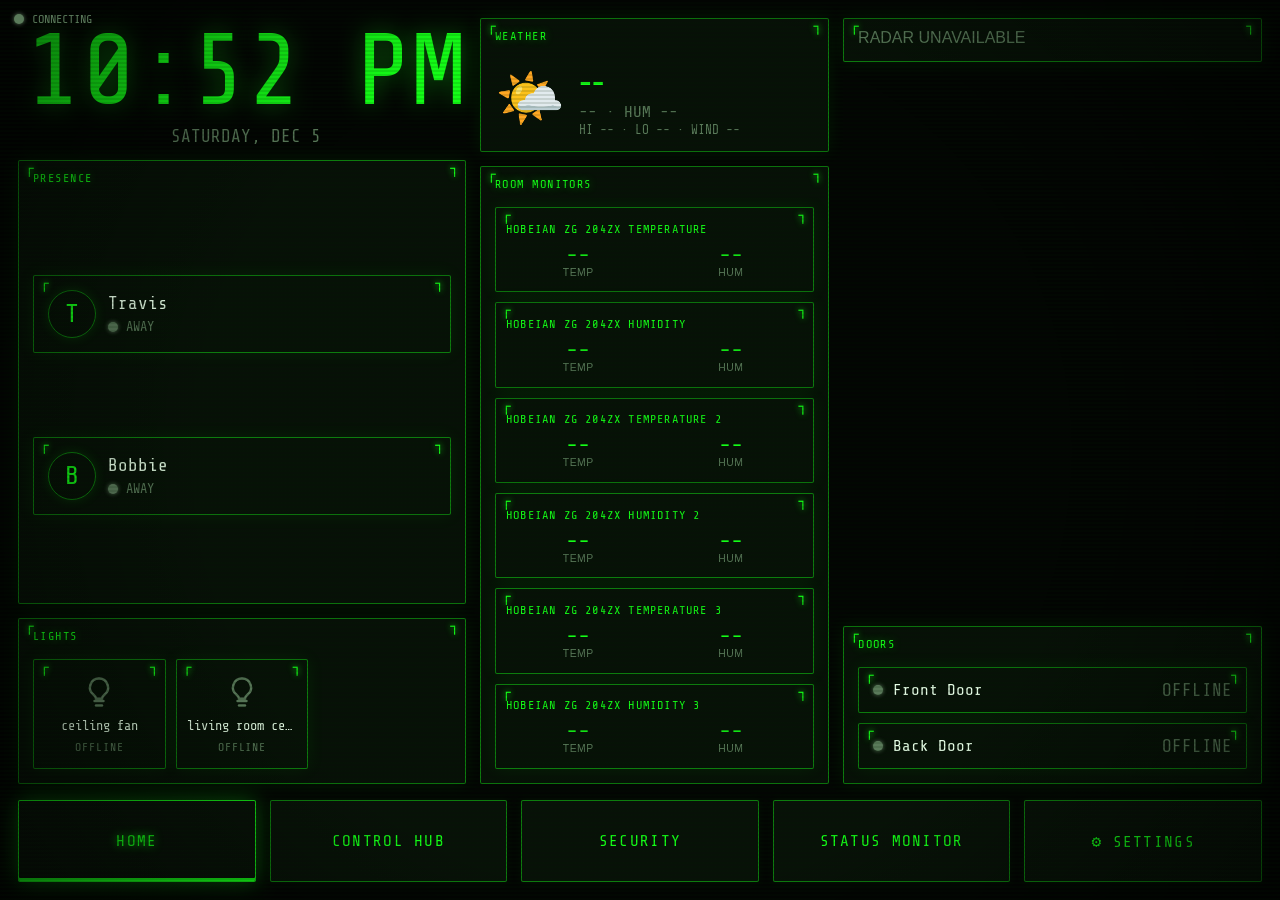
==== commit 66a79a0e: "feat(ai-dashboard): home lights panel, wider radar column" ====
--- a/www/ai-dashboard/index.html
+++ b/www/ai-dashboard/index.html
@@ -320,7 +320,7 @@
 // to a different screen (hand-edited config.panels) renders an empty slot there
 // while effectivePanels re-appends it on its default screen.
 const DEFAULT_PANELS = {
-  home:    [["clock", "presence", "oncall"], ["weather", "roomMonitors"], ["radar", "doors"]],
+  home:    [["clock", "presence", "lights", "oncall"], ["weather", "roomMonitors"], ["radar", "doors"]],
   control: [["scenes"], ["quickControls", "media"], ["scripts"]],
   security: [["cameras", "security"]],
   status:  [["environment"], ["system"]]
@@ -340,6 +340,7 @@
   weather:      { kind: "entity", entityKey: "weather", note: "entity set in Appearance tab" },
   media:        { kind: "entity", entityKey: "mediaPlayer", note: "entity set in Appearance tab" },
   presence:     { kind: "section", section: "home", filter: "person" },
+  lights:       { kind: "section", section: "lights" },
   roomMonitors: { kind: "section", section: "roomMonitors" },
   doors:        { kind: "section", section: "doors" },
   scenes:       { kind: "section", section: "scenes" },
@@ -403,6 +404,7 @@
     scenes: { title: "Scenes", icon: "🎨", entities: ["scene.all_lights_off", "scene.relax_mode", "scene.movie_mode", "scene.focus_mode", "scene.living_room_focus_mode", "scene.living_room_relax_mode", "scene.living_room_all_lights_off"] },
     scripts: { title: "Scripts", icon: "▶️", entities: ["script.goodnight", "script.focus_mode", "script.movie_mode", "script.relax_mode", "script.pause_all_media", "script.living_room_lights_on", "script.living_room_lights_off", "script.travis_office_lights_on", "script.travis_office_lights_off", "script.goodnight_door_check", "script.goodnight_dim_lights", "script.goodnight_enable_security"] },
     quickControls: { title: "Quick Controls", icon: "🎛️", entities: ["light.ceiling_fan", "light.living_room_ceiling_fan", "light.p1s_01p00a412300832_chamber_light", "light.travis_office_p1s_uno_chamber_light"] },
+    lights: { title: "Lights", icon: "💡", entities: ["light.ceiling_fan", "light.living_room_ceiling_fan"] },
     cameras: { title: "Cameras", icon: "📷", entities: ["camera.front_door_live_view", "camera.backyard_rtsp_live"], snapshot: { "camera.front_door_live_view": { preferEntity: "camera.front_door_last_recording", activityEntities: ["event.front_door_motion", "event.front_door_ding", "sensor.front_door_last_activity"] } }, livestream: { "camera.backyard_rtsp_live": "switch.downstairs_live_stream" }, history: { "camera.front_door_live_view": "front_door", "camera.backyard_rtsp_live": "backyard" } },
     security: { title: "Security", icon: "🛡️", entities: ["switch.front_door_motion_detection", "switch.downstairs_motion_detection", "sensor.front_door_battery", "sensor.downstairs_battery", "siren.downstairs_siren", "siren.downstairs_siren_2", "sensor.front_door_last_activity", "sensor.downstairs_last_activity"] },
     doors: { title: "Doors", icon: "🚪", entities: ["binary_sensor.living_room_front_door", "binary_sensor.backdoor"] },
@@ -942,7 +944,19 @@
   lightPress.held = false;
 }
 
-// Color-temp slider + swatches for capable lights (shown in the light modal).
+// Click position on the color wheel -> hs_color (conic-gradient hue 0° is at
+// 12 o'clock running clockwise; atan2 measures from 3 o'clock, hence +90).
+function lightWheelPick(ev, entityId) {
+  const rect = ev.currentTarget.getBoundingClientRect();
+  const dx = ev.clientX - (rect.left + rect.width / 2);
+  const dy = ev.clientY - (rect.top + rect.height / 2);
+  let hue = Math.round(Math.atan2(dy, dx) * 180 / Math.PI + 90);
+  hue = ((hue % 360) + 360) % 360;
+  const sat = Math.min(100, Math.round(Math.hypot(dx, dy) / (rect.width / 2) * 100));
+  sendWs({ id: Date.now(), type: "call_service", domain: "light", service: "turn_on", service_data: { entity_id: entityId, hs_color: [hue, sat] } });
+}
+
+// Color-temp slider and/or an HSV color wheel for capable lights (light modal).
 function buildLightColorControls(entityId) {
   const state = states[entityId];
   if (!state || !state.attributes || !isActive(state.state) || isUnavailable(state)) return "";
@@ -962,12 +976,20 @@
     </div>`;
   }
   if (modes.some(m => ["hs", "rgb", "rgbw", "rgbww", "xy"].includes(m))) {
-    const swatches = [[255, 255, 255], [255, 180, 120], [255, 60, 60], [255, 150, 30], [255, 225, 60], [60, 200, 90], [50, 130, 255], [160, 70, 255]]
-      .map(c => `<button title="Set color" style="width:38px;height:38px;border-radius:50%;background:rgb(${c[0]},${c[1]},${c[2]});border:1px solid var(--border);cursor:pointer;flex-shrink:0;box-shadow:0 0 8px rgba(${c[0]},${c[1]},${c[2]},0.35);" onclick="setLightColor('${entityId}', [${c[0]},${c[1]},${c[2]}])"></button>`)
-      .join("");
+    // Marker for the current color: hue runs clockwise from 12 o'clock,
+    // saturation is the distance from center.
+    const hs = state.attributes.hs_color;
+    let marker = "";
+    if (hs && hs.length === 2) {
+      const rad = (hs[0] - 90) * Math.PI / 180;
+      const dist = (hs[1] / 100) * 88; // 88px = wheel radius minus marker
+      const x = Math.round(Math.cos(rad) * dist);
+      const y = Math.round(Math.sin(rad) * dist);
+      marker = `<div style="position:absolute;left:calc(50% + ${x}px);top:calc(50% + ${y}px);width:16px;height:16px;margin:-8px 0 0 -8px;border-radius:50%;border:2px solid #fff;box-shadow:0 0 6px rgba(0,0,0,0.8);pointer-events:none;"></div>`;
+    }
     html += `<div>
-      <div style="font-size:0.72rem;color:var(--text-muted);letter-spacing:0.12em;margin-bottom:6px;">COLOR</div>
-      <div style="display:flex;gap:10px;flex-wrap:wrap;">${swatches}</div>
+      <div style="font-size:0.72rem;color:var(--text-muted);letter-spacing:0.12em;margin-bottom:8px;text-align:center;">COLOR · TAP WHEEL TO PICK</div>
+      <div style="position:relative;width:192px;height:192px;margin:0 auto;border-radius:50%;cursor:crosshair;border:1px solid var(--border);box-shadow:0 0 24px rgba(255,255,255,0.07), inset 0 0 12px rgba(0,0,0,0.4);background:radial-gradient(circle,#fff 0%,rgba(255,255,255,0) 62%),conic-gradient(#f00,#ff0,#0f0,#0ff,#00f,#f0f,#f00);" onclick="lightWheelPick(event,'${entityId}')">${marker}</div>
     </div>`;
   }
   return html;
@@ -1026,13 +1048,16 @@
   const active = state ? isActive(state.state) : false;
   const brightness = state && state.attributes && state.attributes.brightness != null ? state.attributes.brightness : 0;
   const pct = Math.round((brightness / 255) * 100);
-  // Active lights get a soft green tint/glow so the panel reads at a glance.
+  // Compact grid tile: bulb icon glows green while lit. Tap toggles, hold opens
+  // the controls modal (see lightPress*).
   const lit = active && !offline;
+  const bulb = `<svg viewBox="0 0 24 24" width="36" height="36" fill="${lit ? "currentColor" : "none"}" stroke="currentColor" stroke-width="1.6" stroke-linecap="round" stroke-linejoin="round" style="color:${lit ? "var(--green)" : "var(--text-muted)"};${lit ? "filter:drop-shadow(0 0 10px rgba(20,254,23,0.55));" : ""}"><path d="M9 18h6"/><path d="M10 21h4"/><path d="M12 3a6 6 0 0 0-3.6 10.8c.9.7 1.6 1.6 1.6 2.7h4c0-1.1.7-2 1.6-2.7A6 6 0 0 0 12 3z"/></svg>`;
   return `<div class="terminal-panel" data-entity-id="${entityId}" style="${lit ? "border-color:rgba(20,254,23,0.45);background:linear-gradient(180deg,rgba(20,254,23,0.07),rgba(20,254,23,0.02));box-shadow:0 0 16px rgba(20,254,23,0.15), inset 0 0 24px rgba(20,254,23,0.04);" : ""}">
-    <div class="panel-body" style="display:flex;align-items:center;justify-content:space-between;gap:12px;cursor:pointer;user-select:none;-webkit-user-select:none;touch-action:manipulation;padding:14px 16px;"
+    <div class="panel-body" style="display:flex;flex-direction:column;align-items:center;justify-content:center;gap:8px;text-align:center;cursor:pointer;user-select:none;-webkit-user-select:none;touch-action:manipulation;padding:14px 10px;"
       onpointerdown="lightPressStart(event,'${entityId}')" onpointermove="lightPressMove(event)" onpointerup="lightPressEnd(event,'${entityId}')" onpointercancel="lightPressCancel()" oncontextmenu="event.preventDefault()">
-      <div>${renderStatusLed(offline ? "unavailable" : (active ? "on" : "off"))} <span style="font-family:var(--font-mono);${lit ? "text-shadow:0 0 8px rgba(20,254,23,0.4);" : ""}">${escapeHtml(friendlyName(entityId))}</span></div>
-      <div style="color:${lit ? "var(--green)" : "var(--text-muted)"};font-family:var(--font-mono);letter-spacing:0.08em;">${offline ? "OFFLINE" : (active ? `ON · ${pct}%` : "OFF")}</div>
+      ${bulb}
+      <div style="font-family:var(--font-mono);font-size:0.85rem;color:var(--text);max-width:100%;overflow:hidden;text-overflow:ellipsis;white-space:nowrap;${lit ? "text-shadow:0 0 8px rgba(20,254,23,0.4);" : ""}">${escapeHtml(friendlyName(entityId))}</div>
+      <div style="font-family:var(--font-mono);font-size:0.72rem;letter-spacing:0.08em;color:${lit ? "var(--green)" : "var(--text-muted)"};">${offline ? "OFFLINE" : (active ? `ON · ${pct}%` : "OFF")}</div>
     </div>
   </div>`;
 }
@@ -1689,12 +1714,20 @@
       </div>`);
   }
 
+  // Home light tiles: same bulb cards as Control Hub (tap toggles, hold opens
+  // the controls modal); panel hidden until lights are added in Settings.
+  const homeLightIds = ((config.sections.lights && config.sections.lights.entities) || []).filter(id => id.startsWith("light."));
+  const lightsPanel = homeLightIds.length
+    ? renderTerminalPanel(sectionTitle("lights"), `<div style="display:grid;grid-template-columns:repeat(auto-fill,minmax(120px,1fr));gap:10px;">${homeLightIds.map(id => renderLightCard(id)).join("")}</div>`)
+    : "";
+
   const panels = {
     clock: `<div style="flex-shrink:0;padding:8px 0 0 8px;display:flex;flex-direction:column;align-items:center;justify-content:center;text-align:center;" data-panel-id="clock">
       <div id="clock" style="font-family:var(--font-mono);font-size:clamp(4rem,9vw,6.5rem);line-height:0.9;color:var(--green);text-shadow:0 0 24px rgba(20,254,23,0.4);white-space:nowrap;">${timeStrMarked}</div>
       <div id="date" style="font-family:var(--font-mono);font-size:1.1rem;color:var(--text-muted);margin-top:8px;">${escapeHtml(dateStr)}</div>
     </div>`,
     presence: `<div style="flex:1;min-height:0;" data-panel-id="presence">${presencePanel}</div>`,
+    lights: lightsPanel ? `<div style="flex-shrink:0;" data-panel-id="lights">${lightsPanel}</div>` : "",
     oncall: oncallPanel ? `<div style="flex-shrink:0;" data-panel-id="oncall">${oncallPanel}</div>` : "",
     weather: weatherPanel,
     roomMonitors: `<div style="flex:1;min-height:0;overflow-y:auto;display:flex;flex-direction:column;" data-panel-id="roomMonitors">${renderTerminalPanel(sectionTitle("roomMonitors"), renderRoomMonitors(), "fill")}</div>`,
@@ -1703,7 +1736,7 @@
   };
   return {
     panels,
-    gridStyle: "display:grid;grid-template-columns:0.9fr 1.2fr 1fr;gap:14px;flex:1;min-height:0;",
+    gridStyle: "display:grid;grid-template-columns:0.85fr 1fr 1.2fr;gap:14px;flex:1;min-height:0;",
     colStyles: [
       "display:flex;flex-direction:column;gap:14px;min-height:0;height:100%;",
       "display:flex;flex-direction:column;gap:14px;min-height:0;height:100%;",
@@ -1735,7 +1768,9 @@
   const switchIds = quick.filter(id => id.startsWith("switch."));
   const lightCards = lightIds.map(id => renderLightCard(id)).join("");
   const switchCards = switchIds.map(id => renderSwitchCard(id)).join("");
-  const controlCards = lightCards + switchCards;
+  // Light tiles sit side by side in an auto-filling grid; switches keep the
+  // full-width row layout below.
+  const controlCards = (lightCards ? `<div style="display:grid;grid-template-columns:repeat(auto-fill,minmax(140px,1fr));gap:10px;align-content:start;">${lightCards}</div>` : "") + switchCards;
 
   const panels = {
     scenes: renderTerminalPanel(sectionTitle("scenes"), `<div class="stretch-btns" style="display:flex;flex-direction:column;gap:10px;height:100%;">${sceneButtons || "<div style='color:var(--text-muted)'>NO SCENES</div>"}</div>`, "fill", 'data-panel-id="scenes"'),
@@ -1940,6 +1975,13 @@
       if (!panel) return false;
       panel.innerHTML = renderTerminalPanel(sectionTitle("doors"), renderDoors());
       lastRecentDoorKey = recentDoorIds().join(",");
+      return true;
+    }
+    // Home light tiles update in place so a toggle doesn't rebuild the whole
+    // screen (and the radar map with it).
+    const homeLights = (config.sections.lights && config.sections.lights.entities) || [];
+    if (homeLights.includes(entityId) && el) {
+      el.outerHTML = renderLightCard(entityId);
       return true;
     }
     // Weather panel, presence cards (battery reads sibling sensors), and room
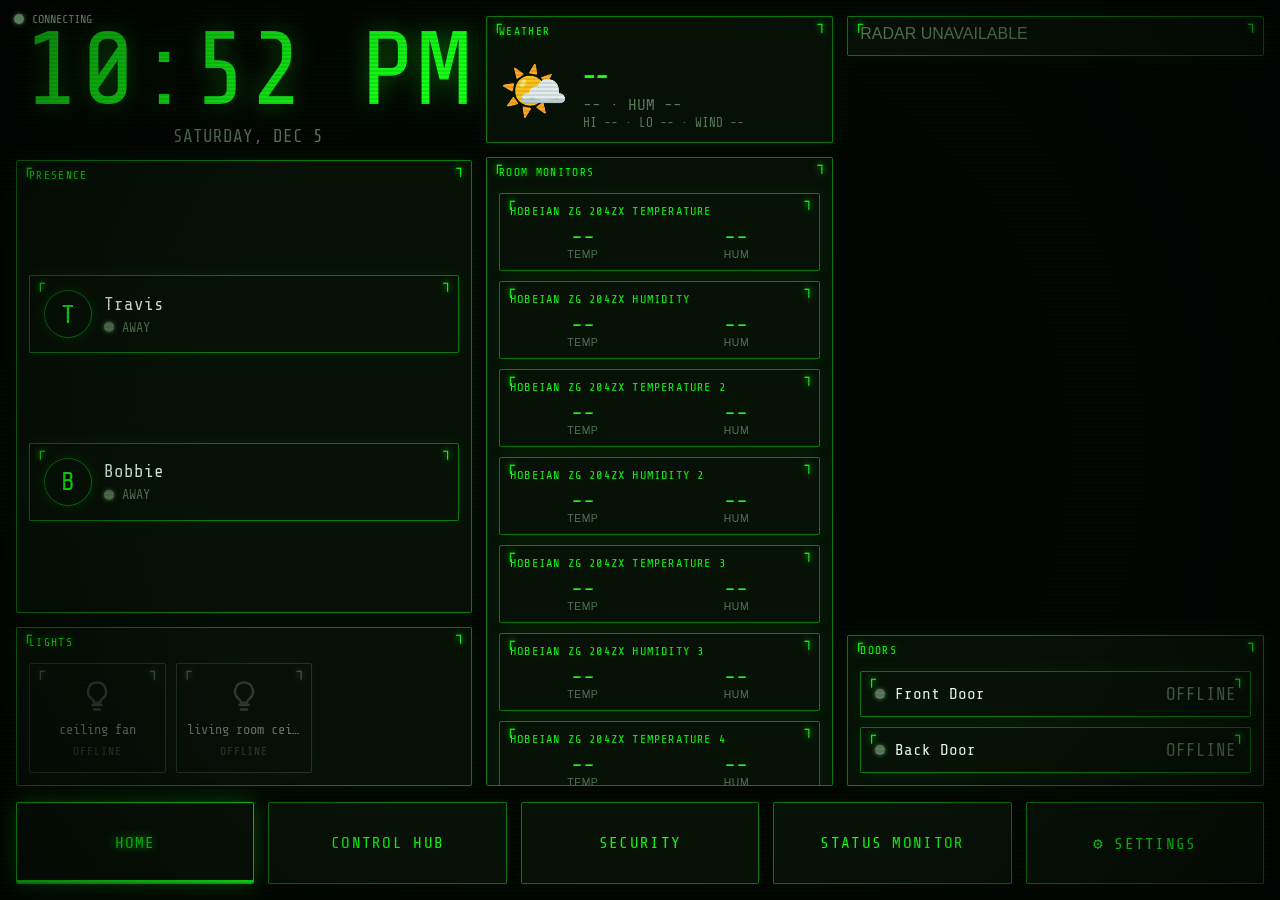
==== commit 474d13c9: "chore(ai-dashboard): post-merge cleanup — dead code, error-trap boot gate, reduced-motion clock" ====
--- a/www/ai-dashboard/index.html
+++ b/www/ai-dashboard/index.html
@@ -7,276 +7,11 @@
 <link rel="stylesheet" href="vendor/leaflet/leaflet.css" />
 <script src="vendor/leaflet/leaflet.js"></script>
 <link rel="stylesheet" href="https://fonts.googleapis.com/css2?family=Share+Tech+Mono&display=swap" />
-<style>
-:root {
-  color-scheme: dark;
-  --bg: #030503;
-  --bg-glow: #0a140a;
-  --green: #14fe17;
-  --green-dim: #1a4a1a;
-  --green-hover: #2d7a2d;
-  --text: #e8ffe8;
-  --text-muted: #5a7a5a;
-  --amber: #ffae00;
-  --danger: #ff3333;
-  --font-mono: 'Share Tech Mono', monospace;
-  --panel-bg: rgba(8, 18, 8, 0.92);
-  --border: rgba(20, 254, 23, 0.45);
-}
-* { box-sizing: border-box; }
-html, body {
-  margin: 0; padding: 0; width: 100%; height: 100%;
-  background: var(--bg);
-  color: var(--text);
-  font-family: Inter, -apple-system, BlinkMacSystemFont, "Segoe UI", Roboto, sans-serif;
-  overflow: hidden;
-  -webkit-font-smoothing: antialiased;
-}
-body { position: relative; font-family: Inter, -apple-system, BlinkMacSystemFont, "Segoe UI", Roboto, sans-serif; }
-.panel-title, #clock, #date, .bottom-btn, .scene-btn, .radar-timestamp, .metric-label, .status-led {
-  font-family: var(--font-mono);
-}
-@keyframes crtFlicker {
-  0%, 100% { opacity: 1; }
-  50% { opacity: 0.985; }
-}
-@keyframes lightModalPop {
-  from { transform: scale(0.95); opacity: 0; }
-  to { transform: scale(1); opacity: 1; }
-}
-#app {
-  position: fixed; inset: 0; z-index: 1;
-  display: flex; flex-direction: column;
-  padding: 18px;
-  gap: 16px;
-  animation: crtFlicker 0.12s infinite;
-}
-.scanlines {
-  position: fixed;
-  inset: 0;
-  z-index: 1000;
-  pointer-events: none;
-  background: repeating-linear-gradient(
-    to bottom,
-    rgba(0,0,0,0) 0px,
-    rgba(0,0,0,0) 2px,
-    rgba(0,30,0,0.12) 2px,
-    rgba(0,30,0,0.12) 4px
-  );
-}
-.vignette {
-  position: fixed; inset: 0; z-index: 999; pointer-events: none;
-  background: radial-gradient(circle at center, transparent 55%, rgba(0,0,0,0.55) 100%);
-}
-/* Camera feeds and the radar map render above the scanlines/vignette CRT
-   overlays for a clear image; the retro effect stays on everything else.
-   Scoped to .screen so the settings editor preview and modal backdrops are
-   unaffected. The overlay divs must live INSIDE #app for this to work:
-   #app forms its own stacking context (position:fixed + z-index:1), so an
-   overlay outside it would paint above app content no matter what z-index
-   the content uses. */
-.screen .camera-feed,
-.screen #radar-map { position: relative; z-index: 1001; }
-.terminal-panel {
-  background: var(--panel-bg);
-  border: 1px solid var(--border);
-  border-radius: 2px;
-  position: relative;
-  box-shadow: 0 0 18px rgba(20, 254, 23, 0.08);
-  transition: border-color 0.15s, box-shadow 0.15s;
-}
-.terminal-panel:hover {
-  border-color: rgba(20, 254, 23, 0.7);
-  box-shadow: 0 0 24px rgba(20, 254, 23, 0.18);
-}
-.terminal-panel::before,
-.terminal-panel::after {
-  position: absolute;
-  top: -1px;
-  color: var(--green);
-  font-family: var(--font-mono);
-  font-size: 0.9rem;
-  text-shadow: 0 0 6px var(--green);
-}
-.terminal-panel::before { content: "┌"; left: 6px; }
-.terminal-panel::after { content: "┐"; right: 6px; }
-.panel-title {
-  font-size: 0.75rem; text-transform: uppercase; letter-spacing: 0.12em;
-  color: var(--green); padding: 10px 14px 6px;
-  text-shadow: 0 0 8px rgba(20, 254, 23, 0.45);
-}
-.panel-body { padding: 10px 14px 14px; }
-.terminal-panel.fill { height: 100%; display: flex; flex-direction: column; box-sizing: border-box; }
-.terminal-panel.fill > .panel-body { flex: 1; min-height: 0; display: flex; flex-direction: column; overflow-y: auto; }
-.terminal-panel.fill > .panel-body > * { flex: 1; min-height: 0; }
-.stretch-btns .scene-btn { flex: 1; }
-.stretch-cards > .terminal-panel { flex: 1; display: flex; flex-direction: column; justify-content: center; box-sizing: border-box; margin-bottom: 0; }
-@keyframes ledPulse {
-  0%, 100% { box-shadow: 0 0 8px var(--green); }
-  50% { box-shadow: 0 0 16px var(--green); }
-}
-.status-led {
-  width: 10px;
-  height: 10px;
-  border-radius: 50%;
-  display: inline-block;
-  background: var(--text-muted);
-  box-shadow: 0 0 4px var(--text-muted);
-}
-.status-led.on {
-  background: var(--green);
-  box-shadow: 0 0 10px var(--green);
-  animation: ledPulse 2s infinite ease-in-out;
-}
-.status-led.warn {
-  background: var(--amber);
-  box-shadow: 0 0 10px var(--amber);
-}
-.status-led.danger { background: var(--danger); box-shadow: 0 0 10px var(--danger); }
-.bottom-btn {
-  flex: 1;
-  height: 100%;
-  background: rgba(10, 20, 10, 0.85);
-  border: 1px solid var(--border);
-  border-radius: 2px;
-  color: var(--green);
-  font-family: var(--font-mono);
-  font-size: 1rem;
-  letter-spacing: 0.08em;
-  text-transform: uppercase;
-  cursor: pointer;
-  box-shadow: 0 0 10px rgba(20, 254, 23, 0.05);
-  transition: background 0.15s, border-color 0.15s, box-shadow 0.15s, color 0.15s;
-}
-.bottom-btn:hover {
-  background: rgba(20, 254, 23, 0.1);
-  border-color: rgba(20, 254, 23, 0.8);
-  box-shadow: 0 0 18px rgba(20, 254, 23, 0.25);
-  text-shadow: 0 0 8px var(--green);
-}
-.bottom-btn:active {
-  background: rgba(20, 254, 23, 0.05);
-  box-shadow: inset 0 0 12px rgba(20, 254, 23, 0.25);
-}
-.bottom-btn.active-dock-btn {
-  border-color: rgba(20, 254, 23, 0.85);
-  box-shadow: 0 0 22px rgba(20, 254, 23, 0.35), inset 0 -3px 0 var(--green);
-  color: var(--green);
-  text-shadow: 0 0 10px var(--green);
-}
-.scene-btn {
-  background: rgba(10, 20, 10, 0.85);
-  border: 1px solid var(--border);
-  border-radius: 2px;
-  color: var(--green);
-  font-family: var(--font-mono);
-  padding: 14px 16px;
-  font-size: 1rem;
-  cursor: pointer;
-  transition: background 0.15s, border-color 0.15s, box-shadow 0.15s;
-}
-.scene-btn:hover {
-  background: rgba(20, 254, 23, 0.12);
-  border-color: rgba(20, 254, 23, 0.8);
-  box-shadow: 0 0 14px rgba(20, 254, 23, 0.2);
-}
-.scene-btn:active {
-  box-shadow: inset 0 0 10px rgba(20, 254, 23, 0.25);
-}
-.screen { display: none; flex-direction: column; gap: 14px; flex: 1; min-height: 0; }
-.screen.active { display: flex; }
-.settings-close {
-  background: rgba(255,255,255,0.08); border: 1px solid var(--border);
-  color: var(--text); border-radius: 4px; padding: 6px 12px; cursor: pointer;
-  font-family: var(--font-mono);
-}
-.btn {
-  background: rgba(255,255,255,0.08); border: 1px solid var(--border);
-  color: var(--text); border-radius: 4px; padding: 8px 14px; cursor: pointer;
-  font-family: var(--font-mono);
-}
-.btn:hover { background: rgba(255,255,255,0.14); }
-.btn-primary { background: rgba(20, 254, 23, 0.14); border-color: rgba(20, 254, 23, 0.45); color: var(--green); }
-.entity-chip {
-  display: inline-flex; align-items: center; gap: 6px;
-  background: rgba(255,255,255,0.07); border: 1px solid var(--border);
-  border-radius: 999px; padding: 5px 10px; font-size: 0.8rem; margin: 4px 4px 0 0;
-  cursor: grab; user-select: none; touch-action: none;
-}
-.entity-chip button { background: transparent; border: none; color: var(--text-muted); cursor: pointer; font-size: 0.8rem; }
-.drag-handle { cursor: grab; color: var(--text-muted); padding: 0 6px; user-select: none; touch-action: none; font-family: var(--font-mono); }
-.entity-chip.dragging { opacity: 0.4; }
-.entity-chip.drop-before { box-shadow: 0 -2px 0 var(--accent); }
-.palette-chip {
-  display: flex; align-items: center; gap: 4px;
-  background: rgba(255,255,255,0.07); border: 1px solid var(--border);
-  border-radius: 4px; padding: 4px 6px; font-size: 0.8rem; margin-top: 4px;
-  color: var(--text);
-  cursor: grab; user-select: none; touch-action: none;
-}
-.palette-chip.on-board { opacity: 0.55; }
-.palette-chip.dragging { opacity: 0.4; }
-#palette.drop-before { outline: 1px dashed var(--danger); outline-offset: 2px; }
-#drag-ghost { position: fixed; z-index: 9999; pointer-events: none; opacity: 0.85; box-shadow: 0 4px 16px rgba(0,0,0,0.5); }
-.editor-dragging #palette { outline: 1px dotted var(--danger); outline-offset: 2px; }
-.editor-dragging [data-preview-col] { outline: 1px dotted var(--border); outline-offset: 2px; }
-[data-preview-col].drop-before { outline: 1px dashed var(--accent); outline-offset: 2px; }
-#preview-stage [data-panel-id].drop-before { box-shadow: 0 -2px 0 var(--accent); }
-#preview-stage [data-panel-id].dragging { opacity: 0.4; }
-#preview-stage .panel-title { cursor: grab; user-select: none; touch-action: none; }
-[data-preview-col].preview-overflow [data-panel-id] { outline: 1px solid var(--amber); }
-#preview-stage [data-entity-id].drop-before { box-shadow: 0 -2px 0 var(--accent); }
-#preview-stage [data-entity-id].dragging { opacity: 0.4; }
-input, select {
-  background: rgba(255,255,255,0.07); border: 1px solid var(--border); border-radius: 4px;
-  padding: 8px 10px; color: var(--text); font-size: 0.9rem;
-}
-select, select option { background: #0d140d; color: var(--text); }
-input[type="range"] { accent-color: var(--green); }
-.leaflet-container { background: #000; }
-.radar-basemap { filter: brightness(0.45) contrast(1.15); }
-/* Recolor the Esri reference tiles: hue-rotate shifts the orange roads to
-   shades of green (shields/casing are near-white and keep their value),
-   and the label layer is brightened to pure-white city names. */
-.radar-roads { filter: hue-rotate(100deg) saturate(1.3); }
-.radar-labels { filter: brightness(1.5) contrast(1.2); }
-#radar-map { width: 100%; height: 100%; position: relative; }
-@keyframes clockPulse {
-  0%, 100% { text-shadow: 0 0 24px rgba(20,254,23,0.45); opacity: 1; }
-  50% { text-shadow: 0 0 48px rgba(20,254,23,0.85); opacity: 0.82; }
-}
-#clock { animation: clockPulse 2.2s infinite ease-in-out; }
-#clock .colon { animation: colonPulse 1.2s infinite ease-in-out; }
-@keyframes colonPulse {
-  0%, 100% { opacity: 1; }
-  50% { opacity: 0.35; }
-}
-.offline-badge {
-  display: inline-block;
-  background: rgba(255, 51, 51, 0.18);
-  border: 1px solid var(--danger);
-  color: var(--danger);
-  font-family: var(--font-mono);
-  font-size: 0.65rem;
-  padding: 2px 6px;
-  border-radius: 4px;
-  margin-left: 8px;
-}
-.radar-timestamp {
-  position: absolute;
-  top: 6px;
-  right: 6px;
-  z-index: 500;
-  background: rgba(0,0,0,0.6);
-  color: var(--green);
-  font-family: var(--font-mono);
-  font-size: 0.75rem;
-  padding: 3px 8px;
-  border: 1px solid var(--border);
-  border-radius: 4px;
-  pointer-events: none;
-}
-</style>
+<link rel="stylesheet" href="css/tokens.css">
+<link rel="stylesheet" href="css/base.css">
+<link rel="stylesheet" href="css/components.css">
+<link rel="stylesheet" href="css/screens.css">
+<link rel="stylesheet" href="css/editor.css">
 </head>
 <body>
 <div id="status-led" class="status-led" style="position:fixed;top:14px;left:14px;z-index:50;"></div>
@@ -314,2843 +49,19 @@
 </div>
 
 <script>
-// Layout model: screen -> array of columns -> ordered panel ids.
-// Known limitation: panels can move within/between columns of their own screen
-// only — each screen's builder builds only its own panels, so moving a panel
-// to a different screen (hand-edited config.panels) renders an empty slot there
-// while effectivePanels re-appends it on its default screen.
-const DEFAULT_PANELS = {
-  home:    [["clock", "presence", "lights", "oncall"], ["weather", "roomMonitors"], ["radar", "doors"]],
-  control: [["scenes"], ["quickControls", "media"], ["scripts"]],
-  security: [["cameras", "security"]],
-  status:  [["environment"], ["system"]]
-};
-
-// Panel id -> how the panel is backed. kinds:
-//   section — entities live in config.sections[section] (presence: title/icon from
-//             sections.presence but entities from sections.home filtered to
-//             person.*/device_tracker.* — see getPresenceEntities())
-//   fixed   — built-in panel, not entity-editable (clock, radar)
-//   entity  — single entity from config.entities[entityKey] (set in Appearance tab)
-//   auto    — self-populating (oncall detects calendar.* entities)
-const PANEL_REGISTRY = {
-  clock:        { kind: "fixed", note: "built in" },
-  radar:        { kind: "fixed", note: "built in" },
-  oncall:       { kind: "auto", note: "auto-detects calendar.* entities" },
-  weather:      { kind: "entity", entityKey: "weather", note: "entity set in Appearance tab" },
-  media:        { kind: "entity", entityKey: "mediaPlayer", note: "entity set in Appearance tab" },
-  presence:     { kind: "section", section: "home", filter: "person" },
-  lights:       { kind: "section", section: "lights" },
-  roomMonitors: { kind: "section", section: "roomMonitors" },
-  doors:        { kind: "section", section: "doors" },
-  scenes:       { kind: "section", section: "scenes" },
-  quickControls:{ kind: "section", section: "quickControls" },
-  scripts:      { kind: "section", section: "scripts" },
-  cameras:      { kind: "section", section: "cameras" },
-  security:     { kind: "section", section: "security" },
-  environment:  { kind: "section", section: "environment" },
-  system:       { kind: "section", section: "system" }
-};
-
-// Resolve the effective layout for a screen: config.panels if valid, else the
-// defaults; unknown panel ids dropped, missing default panels re-appended at
-// their default column/index. Pure — never mutates config.
-function effectivePanels(screen) {
-  const defaults = DEFAULT_PANELS[screen] || [];
-  const raw = config.panels && config.panels[screen];
-  const cols = (Array.isArray(raw) && raw.length && raw.every(Array.isArray))
-    ? raw.map(col => col.filter(id => PANEL_REGISTRY[id]))
-    : defaults.map(col => col.slice());
-  const present = new Set(cols.flat());
-  defaults.forEach((col, ci) => {
-    col.forEach((id, pi) => {
-      if (!present.has(id)) {
-        const target = cols[ci] || (cols[ci] = []);
-        target.splice(Math.min(pi, target.length), 0, id);
-        present.add(id);
-      }
-    });
-  });
-  return cols;
-}
-
-// Copy the resolved layout into config.panels so a later save persists the full
-// model (the editor calls this before its first mutation).
-function ensureConfigPanels() {
-  config.panels = config.panels || {};
-  for (const screen of Object.keys(DEFAULT_PANELS)) {
-    config.panels[screen] = effectivePanels(screen).map(col => col.slice());
-  }
-}
-
-// Backing config.sections key for a section-kind panel, else null. The
-// presence panel's entities live in sections.home (filtered to
-// person.*/device_tracker.* by getPresenceEntities()), so presence -> "home".
-function panelSection(panelId) {
-  const entry = PANEL_REGISTRY[panelId];
-  return entry && entry.kind === "section" ? entry.section : null;
-}
-
-const DEFAULT_CONFIG = {
-  theme: { backgroundImage: "", accentColor: "#2dd4bf" },
-  panels: DEFAULT_PANELS,
-  layout: { clock24h: false },
-  entities: {
-    weather: "weather.forecast_home",
-    mediaPlayer: "media_player.living_room_fire_tv_living_room"
-  },
-  sections: {
-    home: { title: "Home", icon: "🏠", entities: ["person.woteg", "person.bobbie", "weather.forecast_home"] },
-    scenes: { title: "Scenes", icon: "🎨", entities: ["scene.all_lights_off", "scene.relax_mode", "scene.movie_mode", "scene.focus_mode", "scene.living_room_focus_mode", "scene.living_room_relax_mode", "scene.living_room_all_lights_off"] },
-    scripts: { title: "Scripts", icon: "▶️", entities: ["script.goodnight", "script.focus_mode", "script.movie_mode", "script.relax_mode", "script.pause_all_media", "script.living_room_lights_on", "script.living_room_lights_off", "script.travis_office_lights_on", "script.travis_office_lights_off", "script.goodnight_door_check", "script.goodnight_dim_lights", "script.goodnight_enable_security"] },
-    quickControls: { title: "Quick Controls", icon: "🎛️", entities: ["light.ceiling_fan", "light.living_room_ceiling_fan", "light.p1s_01p00a412300832_chamber_light", "light.travis_office_p1s_uno_chamber_light"] },
-    lights: { title: "Lights", icon: "💡", entities: ["light.ceiling_fan", "light.living_room_ceiling_fan"] },
-    cameras: { title: "Cameras", icon: "📷", entities: ["camera.front_door_live_view", "camera.backyard_rtsp_live"], snapshot: { "camera.front_door_live_view": { preferEntity: "camera.front_door_last_recording", activityEntities: ["event.front_door_motion", "event.front_door_ding", "sensor.front_door_last_activity"] } }, livestream: { "camera.backyard_rtsp_live": "switch.downstairs_live_stream" }, history: { "camera.front_door_live_view": "front_door", "camera.backyard_rtsp_live": "backyard" } },
-    security: { title: "Security", icon: "🛡️", entities: ["switch.front_door_motion_detection", "switch.downstairs_motion_detection", "sensor.front_door_battery", "sensor.downstairs_battery", "siren.downstairs_siren", "siren.downstairs_siren_2", "sensor.front_door_last_activity", "sensor.downstairs_last_activity"] },
-    doors: { title: "Doors", icon: "🚪", entities: ["binary_sensor.living_room_front_door", "binary_sensor.backdoor"] },
-    roomMonitors: { title: "Room Monitors", icon: "🌡️", entities: ["sensor.hobeian_zg_204zx_temperature", "sensor.hobeian_zg_204zx_humidity", "sensor.hobeian_zg_204zx_temperature_2", "sensor.hobeian_zg_204zx_humidity_2"] },
-    environment: { title: "Environment", icon: "🌡️", entities: ["sensor.hobeian_zg_204zx_temperature", "sensor.hobeian_zg_204zx_humidity", "sensor.hobeian_zg_204zx_illuminance", "sensor.hobeian_zg_204zx_temperature_2", "sensor.hobeian_zg_204zx_humidity_2", "sensor.hobeian_zg_204zx_illuminance_2"] },
-    presence: { title: "Presence", icon: "👤", entities: ["binary_sensor.hobeian_zg_204zx", "binary_sensor.hobeian_zg_204zx_2"] },
-    system: { title: "System", icon: "⚙️", entities: ["sensor.home_assistant_core_cpu_percent", "sensor.home_assistant_core_memory_percent", "sensor.ha_disk_usage", "vacuum.geordi_la_forge", "vacuum.pooper_litter_box", "update.home_assistant_core_update", "update.home_assistant_operating_system_update", "update.home_assistant_supervisor_update"] }
-  },
-  dock: { items: [{ icon: "⚙️", action: "settings", label: "Settings" }] }
-};
-
-const DOMAIN_ICONS = {
-  light: { on: "💡", off: "🌑" }, switch: { on: "⚡", off: "🔌" }, fan: { on: "🌀", off: "🍃" },
-  binary_sensor: { on: "🔔", off: "🔕" }, climate: "🌡️", media_player: "📺", vacuum: "🤖",
-  sensor: "📊", weather: "🌤️", scene: "🎬", script: "▶️", button: "🔘", number: "🔢",
-  select: "☰", cover: "🪟", lock: "🔒", input_boolean: { on: "✅", off: "⬜" },
-  person: "👤", device_tracker: "📍", camera: "📷", siren: "🚨", update: "🔄", alarm_control_panel: "🛡️"
-};
-
-let config = {};
-let token = "";
-let ws = null;
-let reconnectDelay = 1000;
-let reconnectTimer = null;
-let pingTimer = null;
-let awaitingPong = false;
-let pongSeen = false;
-let hiddenAt = null;
-let states = {};
-let areas = [];
-let entities = [];
-let areaMap = {};
-let entityById = {};
-let haConfig = null;
-let forecastCache = { daily: [], fetchedAt: null };
-let historyCache = {};
-let currentScreen = "home";
-let clockFontSize = null;
-
-async function apiFetch(path) {
-  const headers = token ? { "Authorization": `Bearer ${token}` } : {};
-  try {
-    const r = await fetch(path, { headers });
-    if (!r.ok) return null;
-    return await r.json();
-  } catch (e) {
-    console.error("apiFetch failed", path, e);
-    return null;
-  }
-}
-
-async function apiCall(method, path, body) {
-  const headers = token ? { "Authorization": `Bearer ${token}`, "Content-Type": "application/json" } : { "Content-Type": "application/json" };
-  try {
-    const r = await fetch(path, { method, headers, body: body ? JSON.stringify(body) : undefined });
-    if (!r.ok) return null;
-    return await r.json();
-  } catch (e) {
-    console.error("apiCall failed", method, path, e);
-    return null;
-  }
-}
-
-async function refreshForecast() {
-  const weatherId = config.entities.weather || "weather.forecast_home";
-  const state = states[weatherId];
-  // Fallback 1: entity attribute
-  if (state && state.attributes && Array.isArray(state.attributes.forecast)) {
-    forecastCache.daily = state.attributes.forecast.slice(0, 5);
-    forecastCache.fetchedAt = Date.now();
-    if (currentScreen === "home") renderHomeScreen();
-    return;
-  }
-  // Primary: server-side forecast endpoint (uses the dashboard proxy's HA auth)
-  const res = await apiCall("POST", "/ai-dashboard/api/forecast", {
-    entity_id: weatherId,
-    type: "daily"
-  });
-  if (res && res[weatherId] && Array.isArray(res[weatherId].forecast)) {
-    forecastCache.daily = res[weatherId].forecast.slice(0, 5);
-    forecastCache.fetchedAt = Date.now();
-    if (currentScreen === "home") renderHomeScreen();
-    return;
-  }
-  forecastCache.daily = [];
-}
-
-async function fetchHistory(entityIds, hours = 24) {
-  const now = Date.now();
-  const stale = entityIds.filter(id =>
-    !historyCache[id] || (now - historyCache[id].fetchedAt) > 30 * 60 * 1000
-  );
-  if (!stale.length) return;
-  const res = await apiCall("POST", "/ai-dashboard/api/history", {
-    entity_ids: stale,
-    hours: hours
-  });
-  if (!res) return;
-  for (const id of stale) {
-    if (Array.isArray(res[id])) historyCache[id] = { fetchedAt: now, data: res[id] };
-  }
-}
-
-function deepMerge(target, ...sources) {
-  for (const src of sources) {
-    if (!src) continue;
-    for (const key of Object.keys(src)) {
-      if (src[key] && typeof src[key] === "object" && !Array.isArray(src[key])) {
-        target[key] = target[key] || {};
-        deepMerge(target[key], src[key]);
-      } else {
-        target[key] = src[key];
-      }
+  // Surface module-load/boot failures on the wall tablet instead of a black
+  // screen. Once init() completes (window.__dashBooted set by js/main.js),
+  // later runtime errors are ignored here so they don't mislabel the banner
+  // as a load error or fight setStatus()'s management of it.
+  window.addEventListener('error', (e) => {
+    if (window.__dashBooted) return;
+    const banner = document.getElementById('conn-banner');
+    if (banner) {
+      banner.textContent = 'DASHBOARD LOAD ERROR: ' + (e.message || 'module failed to load');
+      banner.style.display = 'block';
     }
-  }
-  return target;
-}
-
-async function loadConfig() {
-  let fileConfig = {};
-  try {
-    const r = await fetch("config.json", { cache: "no-store" });
-    if (r.ok) fileConfig = await r.json();
-  } catch (e) {}
-  const cfg = deepMerge(JSON.parse(JSON.stringify(DEFAULT_CONFIG)), fileConfig);
-  migrateConfig(cfg);
-  return cfg;
-}
-
-function migrateConfig(cfg) {
-  if (cfg.entities && Array.isArray(cfg.entities.quickControls)) {
-    const legacy = cfg.entities.quickControls;
-    if (legacy.length &&
-        (!cfg.sections.quickControls || !Array.isArray(cfg.sections.quickControls.entities) || !cfg.sections.quickControls.entities.length)) {
-      cfg.sections.quickControls = cfg.sections.quickControls || { title: "Quick Controls", icon: "🎛️", entities: [] };
-      cfg.sections.quickControls.entities = legacy;
-    }
-    delete cfg.entities.quickControls;
-  }
-  delete cfg.sectionOrder; // superseded by config.panels
-}
-
-async function saveConfig() {
-  const res = await apiCall("POST", "/ai-dashboard/api/config", config);
-  if (res && res.success === true) return true;
-  setSettingsStatus("SAVE FAILED — changes are live but not persisted. Use Data > Export JSON as a backup.");
-  return false;
-}
-
-function setSettingsStatus(msg) {
-  const el = document.getElementById("settings-status");
-  if (el) el.textContent = msg || "";
-}
-
-function applyTheme() {
-  const accent = config.theme.accentColor || DEFAULT_CONFIG.theme.accentColor;
-  document.documentElement.style.setProperty("--accent", accent);
-}
-
-function friendlyName(entityId) {
-  if (config.labels && config.labels[entityId]) return config.labels[entityId];
-  const s = states[entityId];
-  if (s && s.attributes && s.attributes.friendly_name) return s.attributes.friendly_name;
-  const e = entityById[entityId];
-  if (e) return e.name || e.original_name || entityId;
-  return entityId.split(".").pop().replace(/_/g, " ");
-}
-
-function presenceLabel(entityId) {
-  if (config.presenceLabels && config.presenceLabels[entityId]) return config.presenceLabels[entityId];
-  return friendlyName(entityId);
-}
-
-function sectionTitle(key, fallback) {
-  const s = config.sections && config.sections[key];
-  const t = s && s.title ? String(s.title) : (fallback || key);
-  return t.toUpperCase();
-}
-
-function entityArea(entityId) {
-  return (window.HA_AREAS && window.HA_AREAS[entityId]) || "";
-}
-
-function iconFor(entityId, state) {
-  const domain = entityId.split(".")[0];
-  const s = (state || "").toLowerCase();
-  const map = DOMAIN_ICONS[domain];
-  if (typeof map === "object") {
-    if (["on","playing","open","home","heat","cool","auto","active","true"].includes(s)) return map.on || map.off;
-    return map.off || map.on;
-  }
-  return map || "●";
-}
-
-function isActive(state) {
-  return ["on","playing","open","home","heat","cool","auto","active","true","cleaning","docked","idle"].includes((state || "").toLowerCase());
-}
-
-function isUnavailable(state) {
-  if (!state) return true;
-  const s = String(state.state).toLowerCase();
-  return s === "unavailable" || s === "unknown";
-}
-
-function renderOfflineBadge() {
-  return `<span class="offline-badge">OFFLINE</span>`;
-}
-
-function isActionable(domain) {
-  return ["light","switch","fan","scene","script","button","input_boolean","cover","lock","media_player","siren"].includes(domain);
-}
-
-function formatState(state) {
-  if (!state) return "unknown";
-  const unit = state.attributes && state.attributes.unit_of_measurement ? state.attributes.unit_of_measurement : "";
-  return `${state.state} ${unit}`.trim();
-}
-
-function weatherIcon(condition) {
-  const c = (condition || "").toLowerCase();
-  if (c.includes("clear") || c.includes("sunny")) return "☀️";
-  if (c.includes("partly")) return "⛅";
-  if (c.includes("cloud")) return "☁️";
-  if (c.includes("rain") || c.includes("drizzle")) return "🌧️";
-  if (c.includes("snow")) return "❄️";
-  if (c.includes("storm") || c.includes("thunder")) return "⛈️";
-  if (c.includes("fog") || c.includes("mist")) return "🌫️";
-  return "🌤️";
-}
-
-function escapeHtml(s) {
-  return String(s).replace(/&/g,"&amp;").replace(/</g,"&lt;").replace(/>/g,"&gt;").replace(/"/g,"&quot;");
-}
-
-function formatTemp(v) {
-  if (v == null || v === "unknown" || v === "unavailable") return "--";
-  return `${Math.round(v)}°`;
-}
-
-function relativeTime(isoString) {
-  if (!isoString || isoString === "unknown" || isoString === "unavailable") return "";
-  const date = new Date(isoString);
-  if (isNaN(date.getTime())) return "";
-  const diff = Date.now() - date.getTime();
-  const minutes = Math.floor(diff / 60000);
-  if (minutes < 1) return "just now";
-  if (minutes < 60) return `${minutes}m ago`;
-  const hours = Math.floor(minutes / 60);
-  if (hours < 24) return `${hours}h ago`;
-  const days = Math.floor(hours / 24);
-  return `${days}d ago`;
-}
-
-// Recorder-backed "last event" times. state.last_changed resets to the HA
-// restart time for restored entities, so door "last opened" and presence
-// "last seen" would falsely read "minutes ago" after every reboot. The cache
-// is seeded from recorder history (POST /ai-dashboard/api/history, survives
-// restarts) and then kept current by tracking real state transitions from WS
-// events — restart republishes arrive with an unchanged state and are ignored.
-const lastEventCache = {}; // entity_id -> ms epoch
-
-function doorEntityIds() {
-  return (config.sections && config.sections.doors && config.sections.doors.entities) || [];
-}
-
-function lastEventTime(id) {
-  const ms = lastEventCache[id];
-  if (ms) return new Date(ms).toISOString();
-  const st = states[id];
-  return st ? st.last_changed : null;
-}
-
-// Re-primed (merged, newest wins) on every full states reload so events that
-// happened while the socket was down (e.g. mid-restart) are picked up.
-async function primeLastEventCache() {
-  if (!window.HA_INTEGRATION_PROXY) return;
-  const doorIds = doorEntityIds();
-  const personIds = getPresenceEntities();
-  const ids = [...new Set([...doorIds, ...personIds])];
-  if (!ids.length) return;
-  try {
-    const resp = await fetch("/ai-dashboard/api/history", {
-      method: "POST",
-      headers: { "Content-Type": "application/json" },
-      body: JSON.stringify({ entity_ids: ids, hours: 168 }),
-    });
-    if (!resp.ok) return;
-    const data = await resp.json();
-    const now = Date.now();
-    for (const id of ids) {
-      const rows = data[id] || [];
-      let ms = null;
-      if (doorIds.includes(id)) {
-        // last time the door was OPEN (not just last open/close flip)
-        for (let i = rows.length - 1; i >= 0; i--) {
-          if (String(rows[i].state).toLowerCase() === "on") { ms = Date.parse(rows[i].last_changed); break; }
-        }
-      } else if (rows.length) {
-        ms = Date.parse(rows[rows.length - 1].last_changed);
-      }
-      if (ms && ms <= now) lastEventCache[id] = Math.max(lastEventCache[id] || 0, ms);
-    }
-  } catch (e) { /* cache stays as-is; renderers fall back to last_changed */ }
-}
-
-function trackLastEvent(prev, next) {
-  if (!prev || !next || prev.state === next.state) return;
-  const id = next.entity_id;
-  if (doorEntityIds().includes(id)) {
-    if (String(next.state).toLowerCase() === "on") lastEventCache[id] = Date.now();
-  } else if (getPresenceEntities().includes(id)) {
-    lastEventCache[id] = Date.now();
-  }
-}
-
-const DOOR_RECENT_WINDOW_MS = 10 * 60 * 1000;
-
-function recentDoorIds() {
-  const doors = (config.sections && config.sections.doors && config.sections.doors.entities) || [];
-  const recent = [];
-  for (const doorId of doors) {
-    const s = states[doorId];
-    if (!s || isUnavailable(s)) continue;
-    const t = new Date(s.last_changed).getTime();
-    if (!isNaN(t) && Date.now() - t < DOOR_RECENT_WINDOW_MS) recent.push(doorId);
-  }
-  return recent;
-}
-
-let lastRecentDoorKey = "";
-function refreshDoorRecency() {
-  const key = recentDoorIds().join(",");
-  if (key === lastRecentDoorKey) return;
-  lastRecentDoorKey = key;
-  const el = document.getElementById("doors-panel");
-  if (el && currentScreen === "home") {
-    el.innerHTML = renderTerminalPanel(sectionTitle("doors"), renderDoors());
-  }
-}
-
-const SNAPSHOT_EVENT_REFRESH_DELAY_MS = 20000;
-const SNAPSHOT_IDLE_EVENT_WINDOW_MS = 60 * 60 * 1000;
-const SNAPSHOT_IDLE_POLL_MS = 30 * 60 * 1000;
-const SNAPSHOT_CHECK_MS = 5 * 60 * 1000;
-
-const snapshotRefreshTimers = {};
-const snapshotLastRefresh = {};
-
-function cameraSnapshotConfig(cameraId) {
-  const cams = (config.sections && config.sections.cameras) || {};
-  return (cams.snapshot && cams.snapshot[cameraId]) || null;
-}
-
-function snapshotSourceEntity(cameraId) {
-  const snap = cameraSnapshotConfig(cameraId);
-  if (!snap) return cameraId;
-  const pref = snap.preferEntity;
-  if (pref && states[pref] && !isUnavailable(states[pref])) return pref;
-  return cameraId;
-}
-
-function snapshotLastActivityMs(snap) {
-  let latest = 0;
-  for (const id of (snap.activityEntities || [])) {
-    const s = states[id];
-    if (!s || isUnavailable(s)) continue;
-    const t = new Date(s.state).getTime();
-    if (!isNaN(t) && t > latest) latest = t;
-  }
-  return latest;
-}
-
-function snapshotImgUrl(srcEntity) {
-  const st = states[srcEntity];
-  let base;
-  if (st && st.attributes && st.attributes.entity_picture) {
-    base = st.attributes.entity_picture;
-  } else if (window.HA_INTEGRATION_PROXY) {
-    base = `/api/camera_proxy/${srcEntity}`;
-  } else {
-    base = `/api/camera_proxy/${srcEntity}?token=${encodeURIComponent(token)}`;
-  }
-  const sep = base.includes("?") ? "&" : "?";
-  return `${base}${sep}ts=${Date.now()}`;
-}
-
-function refreshCameraSnapshot(cameraId) {
-  const img = document.querySelector(`img.camera-feed[data-snapshot-camera="${cameraId}"]`);
-  if (!img) return;
-  snapshotLastRefresh[cameraId] = Date.now();
-  img.src = snapshotImgUrl(snapshotSourceEntity(cameraId));
-}
-
-function scheduleSnapshotRefresh(changedId) {
-  const cams = (config.sections && config.sections.cameras) || {};
-  const snapMap = cams.snapshot || {};
-  for (const cameraId of Object.keys(snapMap)) {
-    const acts = snapMap[cameraId].activityEntities || [];
-    if (!acts.includes(changedId)) continue;
-    clearTimeout(snapshotRefreshTimers[cameraId]);
-    snapshotRefreshTimers[cameraId] = setTimeout(() => refreshCameraSnapshot(cameraId), SNAPSHOT_EVENT_REFRESH_DELAY_MS);
-  }
-}
-
-function setStatus(cls) {
-  const led = document.getElementById("status-led");
-  const text = document.getElementById("status-text");
-  if (text) text.textContent = cls.toUpperCase();
-  if (led) {
-    led.className = "status-led";
-    if (cls === "connected") led.classList.add("on");
-    else if (cls === "disconnected") led.classList.add("danger");
-    else led.classList.add("warn");
-  }
-  const banner = document.getElementById("conn-banner");
-  if (banner) banner.style.display = cls === "connected" ? "none" : "block";
-  if (cls === "connected") reconnectDelay = 1000;
-}
-
-function toggleEntity(entityId) {
-  const domain = entityId.split(".")[0];
-  let service = "toggle";
-  if (["scene","script","button"].includes(domain)) service = "turn_on";
-  else if (domain === "media_player") service = "media_play_pause";
-  else if (domain === "lock") {
-    const st = states[entityId] && states[entityId].state;
-    service = st === "locked" ? "unlock" : "lock";
-  }
-  sendWs({ id: Date.now(), type: "call_service", domain, service, service_data: { entity_id: entityId } });
-}
-
-function mediaCmd(eid, service) {
-  sendWs({ id: Date.now(), type: "call_service", domain: "media_player", service, service_data: { entity_id: eid } });
-}
-
-function setBrightness(entityId, pct) {
-  const value = Math.round((parseInt(pct, 10) / 100) * 255);
-  sendWs({ id: Date.now(), type: "call_service", domain: "light", service: "turn_on", service_data: { entity_id: entityId, brightness: value } });
-}
-
-function setColorTemp(entityId, kelvin) {
-  sendWs({ id: Date.now(), type: "call_service", domain: "light", service: "turn_on", service_data: { entity_id: entityId, color_temp_kelvin: parseInt(kelvin, 10) } });
-}
-
-function setLightColor(entityId, rgb) {
-  sendWs({ id: Date.now(), type: "call_service", domain: "light", service: "turn_on", service_data: { entity_id: entityId, rgb_color: rgb } });
-}
-
-async function fetchRegistry() {
-  if (window.HA_INTEGRATION_PROXY) {
-    // Proxied dashboard has no HA token; the registry endpoints would 401.
-    // window.HA_AREAS (injected by the proxy) already covers area lookups.
-    areas = [];
-    entities = [];
-    areaMap = {};
-    entityById = {};
-    return;
-  }
-  const [aRes, eRes] = await Promise.all([
-    apiFetch("/api/config/area_registry/list"),
-    apiFetch("/api/config/entity_registry/list")
-  ]);
-  areas = aRes || [];
-  entities = eRes || [];
-  areaMap = {};
-  for (const a of areas) areaMap[a.area_id] = a.name;
-  entityById = {};
-  for (const e of entities) entityById[e.entity_id] = e;
-}
-
-async function fetchHAConfig() {
-  if (haConfig) return haConfig;
-  if (window.HA_CONFIG) {
-    haConfig = window.HA_CONFIG;
-    return haConfig;
-  }
-  haConfig = await apiFetch("/api/config");
-  return haConfig;
-}
-
-// ---- Component renderers ----
-
-function renderTerminalPanel(title, bodyHtml, cls, attrs) {
-  return `<div class="terminal-panel${cls ? " " + cls : ""}"${attrs ? " " + attrs : ""}>
-    <div class="panel-title">${escapeHtml(title)}</div>
-    <div class="panel-body">${bodyHtml}</div>
-  </div>`;
-}
-
-function renderStatusLed(state) {
-  let cls = "";
-  const s = String(state || "").toLowerCase();
-  if (["on","playing","open","home","heat","cool","auto","active","true","cleaning","docked","idle"].includes(s)) cls = "on";
-  else if (["unavailable","unknown","offline"].includes(s)) cls = "danger";
-  return `<span class="status-led ${cls}"></span>`;
-}
-
-function renderAlertBanner(alerts) {
-  if (!alerts || !alerts.length) return "";
-  const items = alerts.slice(0, 3).map(a => `<span style="margin-right:18px;">! ${escapeHtml(a)}</span>`).join("");
-  return `<div style="width:100%;background:rgba(255,174,0,0.12);border:1px solid var(--amber);color:var(--amber);font-family:var(--font-mono);padding:10px 14px;letter-spacing:0.05em;">${items}</div>`;
-}
-
-function renderSceneButton(entityId) {
-  const name = friendlyName(entityId);
-  return `<button class="scene-btn" data-entity-id="${entityId}" onclick="toggleEntity('${entityId}')">${escapeHtml(name)}</button>`;
-}
-
-// Light cards are one big button: tap cycles power, press-and-hold (~500ms)
-// opens the settings modal — the same gesture order as HA's native UI. A
-// pointer move cancels the press so scrolling on a touch screen triggers
-// neither action.
-const lightPress = { timer: null, held: false, x: 0, y: 0 };
-
-function lightPressStart(ev, entityId) {
-  if (ev.button != null && ev.button !== 0) return;
-  lightPress.held = false;
-  lightPress.x = ev.clientX;
-  lightPress.y = ev.clientY;
-  clearTimeout(lightPress.timer);
-  lightPress.timer = setTimeout(() => { lightPress.held = true; openLightModal(entityId); }, 500);
-}
-function lightPressMove(ev) {
-  if (!lightPress.timer) return;
-  if (Math.hypot(ev.clientX - lightPress.x, ev.clientY - lightPress.y) > 12) lightPressCancel();
-}
-function lightPressEnd(ev, entityId) {
-  if (ev.button != null && ev.button !== 0) return;
-  clearTimeout(lightPress.timer);
-  lightPress.timer = null;
-  if (!lightPress.held) toggleEntity(entityId);
-  lightPress.held = false;
-}
-function lightPressCancel() {
-  clearTimeout(lightPress.timer);
-  lightPress.timer = null;
-  lightPress.held = false;
-}
-
-// Click position on the color wheel -> hs_color (conic-gradient hue 0° is at
-// 12 o'clock running clockwise; atan2 measures from 3 o'clock, hence +90).
-function lightWheelPick(ev, entityId) {
-  const rect = ev.currentTarget.getBoundingClientRect();
-  const dx = ev.clientX - (rect.left + rect.width / 2);
-  const dy = ev.clientY - (rect.top + rect.height / 2);
-  let hue = Math.round(Math.atan2(dy, dx) * 180 / Math.PI + 90);
-  hue = ((hue % 360) + 360) % 360;
-  const sat = Math.min(100, Math.round(Math.hypot(dx, dy) / (rect.width / 2) * 100));
-  sendWs({ id: Date.now(), type: "call_service", domain: "light", service: "turn_on", service_data: { entity_id: entityId, hs_color: [hue, sat] } });
-}
-
-// Color-temp slider and/or an HSV color wheel for capable lights (light modal).
-function buildLightColorControls(entityId) {
-  const state = states[entityId];
-  if (!state || !state.attributes || !isActive(state.state) || isUnavailable(state)) return "";
-  const modes = state.attributes.supported_color_modes || [];
-  let html = "";
-  if (modes.includes("color_temp")) {
-    const minK = state.attributes.min_color_temp_kelvin || 2000;
-    const maxK = state.attributes.max_color_temp_kelvin || 6500;
-    const curK = state.attributes.color_temp_kelvin || Math.round((minK + maxK) / 2);
-    html += `<div>
-      <div style="font-size:0.72rem;color:var(--text-muted);letter-spacing:0.12em;margin-bottom:6px;">COLOR TEMP · ${curK}K</div>
-      <div style="display:flex;align-items:center;gap:10px;">
-        <span style="color:var(--amber);font-size:1.1rem;" title="Warm">&#9728;</span>
-        <input type="range" min="${minK}" max="${maxK}" value="${curK}" style="flex:1;min-height:36px;accent-color:var(--amber);" onchange="setColorTemp('${entityId}', this.value)">
-        <span style="color:#7ab8ff;font-size:1.1rem;" title="Cool">&#10052;</span>
-      </div>
-    </div>`;
-  }
-  if (modes.some(m => ["hs", "rgb", "rgbw", "rgbww", "xy"].includes(m))) {
-    // Marker for the current color: hue runs clockwise from 12 o'clock,
-    // saturation is the distance from center.
-    const hs = state.attributes.hs_color;
-    let marker = "";
-    if (hs && hs.length === 2) {
-      const rad = (hs[0] - 90) * Math.PI / 180;
-      const dist = (hs[1] / 100) * 88; // 88px = wheel radius minus marker
-      const x = Math.round(Math.cos(rad) * dist);
-      const y = Math.round(Math.sin(rad) * dist);
-      marker = `<div style="position:absolute;left:calc(50% + ${x}px);top:calc(50% + ${y}px);width:16px;height:16px;margin:-8px 0 0 -8px;border-radius:50%;border:2px solid #fff;box-shadow:0 0 6px rgba(0,0,0,0.8);pointer-events:none;"></div>`;
-    }
-    html += `<div>
-      <div style="font-size:0.72rem;color:var(--text-muted);letter-spacing:0.12em;margin-bottom:8px;text-align:center;">COLOR · TAP WHEEL TO PICK</div>
-      <div style="position:relative;width:192px;height:192px;margin:0 auto;border-radius:50%;cursor:crosshair;border:1px solid var(--border);box-shadow:0 0 24px rgba(255,255,255,0.07), inset 0 0 12px rgba(0,0,0,0.4);background:radial-gradient(circle,#fff 0%,rgba(255,255,255,0) 62%),conic-gradient(#f00,#ff0,#0f0,#0ff,#00f,#f0f,#f00);" onclick="lightWheelPick(event,'${entityId}')">${marker}</div>
-    </div>`;
-  }
-  return html;
-}
-
-// Hold-target modal with a light's full controls (brightness / temp / color).
-let lightModalEntity = null;
-
-function openLightModal(entityId) { lightModalEntity = entityId; renderLightModal(); }
-function closeLightModal() { lightModalEntity = null; renderLightModal(); }
-document.addEventListener("keydown", ev => { if (ev.key === "Escape" && lightModalEntity) closeLightModal(); });
-
-function renderLightModal() {
-  let el = document.getElementById("light-modal-overlay");
-  if (!lightModalEntity) { if (el) el.remove(); return; }
-  // Never yank the DOM out from under an active slider drag on state updates.
-  const ae = document.activeElement;
-  if (el && ae && ae.tagName === "INPUT" && ae.type === "range" && el.contains(ae)) return;
-  const entityId = lightModalEntity;
-  const state = states[entityId];
-  const offline = isUnavailable(state);
-  const active = state ? isActive(state.state) : false;
-  const brightness = state && state.attributes && state.attributes.brightness != null ? state.attributes.brightness : 0;
-  const pct = Math.round((brightness / 255) * 100);
-  const powerBtn = `<button title="Toggle power" style="width:56px;height:56px;border-radius:50%;border:1px solid ${active ? "var(--green)" : "var(--border)"};background:${active ? "rgba(20,254,23,0.08)" : "transparent"};color:${active ? "var(--green)" : "var(--text-muted)"};cursor:pointer;display:inline-flex;align-items:center;justify-content:center;transition:box-shadow .15s,color .15s;${active ? "box-shadow:0 0 16px rgba(20,254,23,0.35);" : ""}" onclick="toggleEntity('${entityId}')"><svg viewBox="0 0 24 24" width="26" height="26" fill="none" stroke="currentColor" stroke-width="2.2" stroke-linecap="round"><path d="M12 4v7"/><path d="M6.8 6.8a7.5 7.5 0 1 0 10.4 0"/></svg></button>`;
-  const html = `<div style="position:fixed;inset:0;background:rgba(0,0,0,0.8);backdrop-filter:blur(3px);z-index:1200;display:flex;align-items:center;justify-content:center;" onclick="closeLightModal()">
-    <div class="terminal-panel" style="width:min(560px,92vw);animation:lightModalPop .12s ease-out;" onclick="event.stopPropagation()">
-      <div class="panel-title" style="display:flex;justify-content:space-between;align-items:center;">
-        <span>${escapeHtml(friendlyName(entityId))}</span>
-        <span style="cursor:pointer;color:var(--text-muted);text-shadow:none;" onclick="closeLightModal()">[ CLOSE ✕ ]</span>
-      </div>
-      <div class="panel-body" style="display:flex;flex-direction:column;gap:18px;padding:16px 18px 20px;">
-        <div style="display:flex;align-items:center;justify-content:space-between;">
-          <span style="font-family:var(--font-mono);letter-spacing:0.1em;color:${offline ? "var(--text-muted)" : (active ? "var(--green)" : "var(--text-muted)")};${active ? "text-shadow:0 0 8px rgba(20,254,23,0.5);" : ""}">${offline ? "○ OFFLINE" : (active ? "● ON" : "○ OFF")}</span>
-          ${powerBtn}
-        </div>
-        ${active && !offline ? `<div>
-          <div style="font-size:0.72rem;color:var(--text-muted);letter-spacing:0.12em;margin-bottom:6px;">BRIGHTNESS · ${pct}%</div>
-          <input type="range" min="0" max="100" value="${pct}" style="width:100%;min-height:44px;accent-color:var(--green);" onchange="setBrightness('${entityId}', this.value)">
-        </div>` : ""}
-        ${buildLightColorControls(entityId)}
-      </div>
-    </div>
-  </div>`;
-  if (!el) {
-    el = document.createElement("div");
-    el.id = "light-modal-overlay";
-    document.body.appendChild(el);
-  }
-  el.innerHTML = html;
-}
-
-function renderLightCard(entityId) {
-  const state = states[entityId];
-  const offline = isUnavailable(state);
-  const active = state ? isActive(state.state) : false;
-  const brightness = state && state.attributes && state.attributes.brightness != null ? state.attributes.brightness : 0;
-  const pct = Math.round((brightness / 255) * 100);
-  // Compact grid tile: bulb icon glows green while lit. Tap toggles, hold opens
-  // the controls modal (see lightPress*).
-  const lit = active && !offline;
-  const bulb = `<svg viewBox="0 0 24 24" width="36" height="36" fill="${lit ? "currentColor" : "none"}" stroke="currentColor" stroke-width="1.6" stroke-linecap="round" stroke-linejoin="round" style="color:${lit ? "var(--green)" : "var(--text-muted)"};${lit ? "filter:drop-shadow(0 0 10px rgba(20,254,23,0.55));" : ""}"><path d="M9 18h6"/><path d="M10 21h4"/><path d="M12 3a6 6 0 0 0-3.6 10.8c.9.7 1.6 1.6 1.6 2.7h4c0-1.1.7-2 1.6-2.7A6 6 0 0 0 12 3z"/></svg>`;
-  return `<div class="terminal-panel" data-entity-id="${entityId}" style="${lit ? "border-color:rgba(20,254,23,0.45);background:linear-gradient(180deg,rgba(20,254,23,0.07),rgba(20,254,23,0.02));box-shadow:0 0 16px rgba(20,254,23,0.15), inset 0 0 24px rgba(20,254,23,0.04);" : ""}">
-    <div class="panel-body" style="display:flex;flex-direction:column;align-items:center;justify-content:center;gap:8px;text-align:center;cursor:pointer;user-select:none;-webkit-user-select:none;touch-action:manipulation;padding:14px 10px;"
-      onpointerdown="lightPressStart(event,'${entityId}')" onpointermove="lightPressMove(event)" onpointerup="lightPressEnd(event,'${entityId}')" onpointercancel="lightPressCancel()" oncontextmenu="event.preventDefault()">
-      ${bulb}
-      <div style="font-family:var(--font-mono);font-size:0.85rem;color:var(--text);max-width:100%;overflow:hidden;text-overflow:ellipsis;white-space:nowrap;${lit ? "text-shadow:0 0 8px rgba(20,254,23,0.4);" : ""}">${escapeHtml(friendlyName(entityId))}</div>
-      <div style="font-family:var(--font-mono);font-size:0.72rem;letter-spacing:0.08em;color:${lit ? "var(--green)" : "var(--text-muted)"};">${offline ? "OFFLINE" : (active ? `ON · ${pct}%` : "OFF")}</div>
-    </div>
-  </div>`;
-}
-
-function renderSwitchCard(entityId) {
-  const state = states[entityId];
-  const offline = isUnavailable(state);
-  const active = state ? isActive(state.state) : false;
-  return `<div class="terminal-panel" data-entity-id="${entityId}">
-    <div class="panel-body" style="display:flex;align-items:center;justify-content:space-between;gap:12px;cursor:pointer;" onclick="toggleEntity('${entityId}')">
-      <div>${renderStatusLed(offline ? "unavailable" : (active ? "on" : "off"))} <span style="font-family:var(--font-mono);">${escapeHtml(friendlyName(entityId))}</span></div>
-      <div style="color:var(--text-muted);font-family:var(--font-mono);">${offline ? "OFFLINE" : (active ? "ON" : "OFF")}</div>
-    </div>
-  </div>`;
-}
-
-function renderMetricCard(entityId) {
-  const state = states[entityId];
-  if (!state) return "";
-  const deviceClass = state.attributes && state.attributes.device_class;
-  const isTimestamp = deviceClass === "timestamp";
-  const unit = state.attributes && state.attributes.unit_of_measurement ? state.attributes.unit_of_measurement : "";
-  const offline = isUnavailable(state) ? renderOfflineBadge() : "";
-  const value = isTimestamp ? escapeHtml(relativeTime(state.state) || state.state) : escapeHtml(state.state);
-  return `<div class="terminal-panel" style="text-align:center;padding:8px;display:flex;flex-direction:column;justify-content:center;" data-entity-id="${entityId}">
-    <div style="font-family:var(--font-mono);font-size:1.4rem;color:var(--green);">${offline || value}<span style="font-size:0.8rem;color:var(--text-muted);">${offline || isTimestamp ? "" : escapeHtml(unit)}</span></div>
-    <div style="font-size:0.75rem;color:var(--text-muted);">${escapeHtml(friendlyName(entityId))}</div>
-  </div>`;
-}
-
-function renderSparkline(entityId, width = 100, height = 20) {
-  const data = historyCache[entityId] && historyCache[entityId].data;
-  if (!data || data.length < 2) return "";
-  const values = data.map(d => parseFloat(d.state)).filter(v => !isNaN(v));
-  if (values.length < 2) return "";
-  const min = Math.min(...values);
-  const max = Math.max(...values);
-  const range = max - min || 1;
-  const points = values.map((v, i) => {
-    const x = (i / (values.length - 1)) * width;
-    const y = height - ((v - min) / range) * height;
-    return `${x},${y}`;
-  }).join(" ");
-  return `<svg width="${width}" height="${height}" style="display:block;margin:4px auto 0;"><polyline points="${points}" fill="none" stroke="rgba(20,254,23,0.45)" stroke-width="2" stroke-linecap="round" stroke-linejoin="round"/></svg>`;
-}
-
-function renderEnvMetric(entityId) {
-  const state = states[entityId];
-  if (!state) return "";
-  const unit = state.attributes && state.attributes.unit_of_measurement ? state.attributes.unit_of_measurement : "";
-  const deviceClass = state.attributes && state.attributes.device_class;
-  const labelMap = { temperature: "TEMP", humidity: "HUM", illuminance: "LIGHT" };
-  const label = labelMap[deviceClass] || (deviceClass ? deviceClass.toUpperCase() : entityId.split("_").pop().toUpperCase());
-  const offline = isUnavailable(state) ? renderOfflineBadge() : "";
-  const sparkline = (deviceClass === "temperature" || deviceClass === "humidity")
-    ? renderSparkline(entityId)
-    : "";
-  return `<div class="terminal-panel" style="text-align:center;padding:10px 4px;display:flex;flex-direction:column;justify-content:center;" data-entity-id="${entityId}">
-    <div style="font-family:var(--font-mono);font-size:1.5rem;color:var(--green);">${offline || escapeHtml(state.state)}<span style="font-size:0.75rem;color:var(--text-muted);">${offline ? "" : escapeHtml(unit)}</span></div>
-    <div class="metric-label" style="font-size:0.7rem;color:var(--text-muted);text-transform:uppercase;letter-spacing:0.05em;">${escapeHtml(label)}</div>
-    ${sparkline}
-  </div>`;
-}
-
-function livestreamSwitchFor(cameraId) {
-  const cams = (config.sections && config.sections.cameras) || {};
-  return (cams.livestream && cams.livestream[cameraId]) || null;
-}
-
-function cameraHistoryKey(cameraId) {
-  const cams = (config.sections && config.sections.cameras) || {};
-  return (cams.history && cams.history[cameraId]) || null;
-}
-
-function renderCameraFeed(entityId) {
-  const name = friendlyName(entityId);
-  const snap = cameraSnapshotConfig(entityId);
-  const srcEntity = snap ? snapshotSourceEntity(entityId) : entityId;
-  const state = states[srcEntity];
-  const offline = isUnavailable(state);
-  const liveSwitch = !snap && livestreamSwitchFor(entityId);
-  if (offline) {
-    return `<div class="terminal-panel" style="margin-bottom:10px;" data-entity-id="${entityId}">
-      <div class="panel-title">${escapeHtml(name)}${renderOfflineBadge()}</div>
-      <div class="panel-body" style="padding:0;">
-        <div style="width:100%;aspect-ratio:16/9;display:flex;align-items:center;justify-content:center;background:#000;color:var(--danger);font-family:var(--font-mono);">CAMERA OFFLINE</div>
-      </div>
-    </div>`;
-  }
-  let src = "";
-  let isStream = false;
-  if (snap) {
-    src = snapshotImgUrl(srcEntity);
-    snapshotLastRefresh[entityId] = Date.now();
-  } else if (liveSwitch && window.HA_INTEGRATION_PROXY) {
-    // On-demand Ring live stream: the src is attached by startLivestreamCameras()
-    // only after the camera's live-stream switch has spun the session up. If the
-    // switch is already on (e.g. a state-update re-render mid-viewing), attach
-    // immediately — otherwise the re-render would strand the "starting" overlay.
-    const sw = states[liveSwitch];
-    if (sw && sw.state === "on") {
-      src = `/ai-dashboard/cam_stream/${entityId}?ts=${Date.now()}`;
-    }
-    isStream = true;
-  } else if (window.HA_INTEGRATION_PROXY) {
-    // No snapshot config = live view camera. Stream through the dashboard
-    // proxy: /api/camera_proxy_stream 403s for the remote browser session,
-    // and entity_picture is only a still Ring refreshes on activity (it froze
-    // the backyard cam for days).
-    src = `/ai-dashboard/cam_stream/${entityId}`;
-    isStream = true;
-  } else if (state && state.attributes && state.attributes.entity_picture) {
-    src = state.attributes.entity_picture;
-  } else {
-    src = `/api/camera_proxy_stream/${entityId}?token=${encodeURIComponent(token)}`;
-    isStream = true;
-  }
-  const lastEventMs = snap ? snapshotLastActivityMs(snap) : 0;
-  const lastEventLabel = lastEventMs ? relativeTime(new Date(lastEventMs).toISOString()) : "";
-  const titleSuffix = snap && lastEventLabel
-    ? ` <span style="color:var(--text-muted);font-size:0.75rem;">· LAST EVENT ${escapeHtml(lastEventLabel)}</span>`
-    : "";
-  const onerr = isStream ? ` onerror="streamFeedFallback(this,'${entityId}')"` : "";
-  const liveAttrs = liveSwitch && !src ? ` data-livestream-camera="${entityId}"` : "";
-  const pendingOverlay = liveSwitch && !src
-    ? `<div class="livestream-pending" style="position:absolute;inset:0;display:flex;align-items:center;justify-content:center;background:#000;color:var(--text-muted);font-family:var(--font-mono);font-size:0.85rem;letter-spacing:0.1em;">STARTING LIVE STREAM…</div>`
-    : "";
-  const historyKey = cameraHistoryKey(entityId);
-  const historyChip = historyKey
-    ? ` <span class="history-chip" style="cursor:pointer;color:var(--accent,#2dd4bf);font-size:0.7rem;border:1px solid currentColor;padding:1px 6px;margin-left:6px;" onclick="event.stopPropagation();openSnapshotHistory('${historyKey}','${entityId}')">HISTORY</span>`
-    : "";
-  return `<div class="terminal-panel" style="margin-bottom:10px;" data-entity-id="${entityId}">
-    <div class="panel-title">${escapeHtml(name)}${titleSuffix}${historyChip}</div>
-    <div class="panel-body" style="padding:0;${liveSwitch ? "position:relative;" : ""}">
-      <img class="camera-feed" ${snap ? `data-snapshot-camera="${entityId}"` : ""}${liveAttrs}${src ? ` src="${src}"` : ""}${onerr} style="width:100%;aspect-ratio:16/9;object-fit:cover;display:block;background:#000;" alt="${escapeHtml(name)}">
-      ${pendingOverlay}
-    </div>
-  </div>`;
-}
-
-// On-demand Ring live streams (ring-mqtt): the RTSP feed only exists while the
-// camera's live-stream switch is on, so streams start when the screen showing
-// them opens and stop when it closes. Leaving them running would suppress
-// Ring motion/ding events and hit Ring's ~10 minute stream kill anyway.
-const LIVESTREAM_STARTUP_DELAY_MS = 6000;
-const livestreamStartTimers = {};
-
-function startLivestreamCameras() {
-  if (!window.HA_INTEGRATION_PROXY) return;
-  const cams = (config.sections && config.sections.cameras) || {};
-  for (const [cameraId, switchId] of Object.entries(cams.livestream || {})) {
-    sendWs({ id: Date.now(), type: "call_service", domain: "switch", service: "turn_on", service_data: { entity_id: switchId } });
-    clearTimeout(livestreamStartTimers[cameraId]);
-    livestreamStartTimers[cameraId] = setTimeout(() => {
-      const img = document.querySelector(`img.camera-feed[data-livestream-camera="${cameraId}"]`);
-      if (!img) return;
-      img.src = `/ai-dashboard/cam_stream/${cameraId}?ts=${Date.now()}`;
-      const overlay = img.parentElement && img.parentElement.querySelector(".livestream-pending");
-      if (overlay) overlay.remove();
-    }, LIVESTREAM_STARTUP_DELAY_MS);
-  }
-}
-
-function stopLivestreamCameras() {
-  if (!window.HA_INTEGRATION_PROXY) return;
-  const cams = (config.sections && config.sections.cameras) || {};
-  for (const [cameraId, switchId] of Object.entries(cams.livestream || {})) {
-    clearTimeout(livestreamStartTimers[cameraId]);
-    sendWs({ id: Date.now(), type: "call_service", domain: "switch", service: "turn_off", service_data: { entity_id: switchId } });
-    const img = document.querySelector(`img.camera-feed[data-livestream-camera="${cameraId}"]`);
-    if (img) img.removeAttribute("src");
-  }
-}
-
-// Clip history viewer: 10s mp4 clips (plus legacy jpg stills) archived by the
-// ring_snapshot_archive_* automations, listed by GET /ai-dashboard/api/snapshots.
-const snapshotHistory = { key: null, entityId: null, files: [], idx: 0, loading: false };
-
-function snapshotTsLabel(file) {
-  // "2026-08-26_14-32-05.mp4" -> "Aug 26, 2:32:05 PM" (filenames are local time)
-  const m = file.match(/^(\d{4})-(\d{2})-(\d{2})_(\d{2})-(\d{2})-(\d{2})\.(jpg|mp4)$/);
-  if (!m) return file;
-  const d = new Date(+m[1], +m[2] - 1, +m[3], +m[4], +m[5], +m[6]);
-  return d.toLocaleString(undefined, { month: "short", day: "numeric", hour: "numeric", minute: "2-digit", second: "2-digit" });
-}
-
-async function openSnapshotHistory(key, entityId) {
-  snapshotHistory.key = key;
-  snapshotHistory.entityId = entityId;
-  snapshotHistory.idx = 0;
-  snapshotHistory.loading = true;
-  renderSnapshotHistory();
-  try {
-    const resp = await fetch(`/ai-dashboard/api/snapshots?camera=${encodeURIComponent(key)}`);
-    const data = await resp.json();
-    if (snapshotHistory.key !== key) return; // closed or switched meanwhile
-    snapshotHistory.files = (data.snapshots || []).map(s => s.file);
-  } catch (e) {
-    snapshotHistory.files = [];
-  }
-  snapshotHistory.loading = false;
-  renderSnapshotHistory();
-}
-
-function closeSnapshotHistory() {
-  snapshotHistory.key = null;
-  renderSnapshotHistory();
-}
-
-function stepSnapshotHistory(delta) {
-  const n = snapshotHistory.files.length;
-  if (!n) return;
-  snapshotHistory.idx = (snapshotHistory.idx + delta + n) % n;
-  renderSnapshotHistory();
-}
-
-function snapshotHistoryKeydown(ev) {
-  if (!snapshotHistory.key) return;
-  if (ev.key === "Escape") closeSnapshotHistory();
-  else if (ev.key === "ArrowLeft") stepSnapshotHistory(-1);   // older
-  else if (ev.key === "ArrowRight") stepSnapshotHistory(1);   // newer
-}
-document.addEventListener("keydown", snapshotHistoryKeydown);
-
-function renderSnapshotHistory() {
-  let el = document.getElementById("snapshot-history-overlay");
-  if (!snapshotHistory.key) {
-    if (el) el.remove();
-    return;
-  }
-  const name = friendlyName(snapshotHistory.entityId || "");
-  const n = snapshotHistory.files.length;
-  const file = n ? snapshotHistory.files[snapshotHistory.idx] : null;
-  const mediaUrl = file ? `/ai-dashboard/snapshots/${encodeURIComponent(snapshotHistory.key)}/${encodeURIComponent(file)}` : "";
-  // mp4 = 10s clip from the ring-mqtt RTSP feed; jpg = legacy event still
-  const media = file && file.endsWith(".mp4")
-    ? `<video src="${mediaUrl}" style="max-width:88vw;max-height:70vh;display:block;border:1px solid var(--green);" controls autoplay muted loop playsinline></video>`
-    : `<img src="${mediaUrl}" style="max-width:88vw;max-height:70vh;object-fit:contain;display:block;border:1px solid var(--green);" alt="">`;
-  const body = snapshotHistory.loading
-    ? `<div style="color:var(--text-muted);font-family:var(--font-mono);padding:60px 0;">LOADING…</div>`
-    : !n
-      ? `<div style="color:var(--text-muted);font-family:var(--font-mono);padding:60px 0;">NO CLIPS YET — saved on the next motion/ding event</div>`
-      : `${media}
-         <div style="font-family:var(--font-mono);color:var(--green);margin-top:8px;font-size:0.9rem;">${escapeHtml(snapshotTsLabel(file))} <span style="color:var(--text-muted);">· ${snapshotHistory.idx + 1} / ${n}</span></div>`;
-  const nav = n > 1
-    ? `<div style="display:flex;gap:12px;margin-top:10px;font-family:var(--font-mono);">
-         <button class="bottom-btn" style="padding:8px 18px;cursor:pointer;" onclick="stepSnapshotHistory(-1)">◀ OLDER</button>
-         <button class="bottom-btn" style="padding:8px 18px;cursor:pointer;" onclick="stepSnapshotHistory(1)">NEWER ▶</button>
-       </div>`
-    : "";
-  const html = `<div style="position:fixed;inset:0;background:rgba(0,0,0,0.88);z-index:1200;display:flex;align-items:center;justify-content:center;" onclick="closeSnapshotHistory()">
-    <div style="display:flex;flex-direction:column;align-items:center;max-width:92vw;" onclick="event.stopPropagation()">
-      <div style="font-family:var(--font-mono);color:var(--green);letter-spacing:0.1em;margin-bottom:8px;align-self:stretch;display:flex;justify-content:space-between;">
-        <span>⌂ ${escapeHtml(name)} — EVENT HISTORY</span>
-        <span style="cursor:pointer;color:var(--text-muted);" onclick="closeSnapshotHistory()">[ CLOSE ✕ ]</span>
-      </div>
-      ${body}
-      ${nav}
-    </div>
-  </div>`;
-  if (!el) {
-    el = document.createElement("div");
-    el.id = "snapshot-history-overlay";
-    document.body.appendChild(el);
-  }
-  el.innerHTML = html;
-}
-
-// A dead MJPEG stream otherwise strands a frozen frame / broken image forever:
-// fall back to the camera's still, then retry the stream in 60s (the element
-// may be gone after a re-render; the retry is a no-op then).
-function streamFeedFallback(img, entityId) {
-  if (img.dataset.streamFallback) return; // already failed once; let the retry handle it
-  img.dataset.streamFallback = "1";
-  const st = states[entityId];
-  const pic = st && st.attributes && st.attributes.entity_picture;
-  if (pic) img.src = pic;
-  setTimeout(() => {
-    if (!img.isConnected) return;
-    delete img.dataset.streamFallback;
-    img.src = window.HA_INTEGRATION_PROXY
-      ? `/ai-dashboard/cam_stream/${entityId}`
-      : `/api/camera_proxy_stream/${entityId}?token=${encodeURIComponent(token)}`;
-  }, 60000);
-}
-
-function renderRadarFrame() {
-  if (!haConfig || haConfig.latitude == null) return `<div class="terminal-panel"><div class="panel-body" style="color:var(--text-muted);">RADAR UNAVAILABLE</div></div>`;
-  return `<div class="terminal-panel" style="height:100%;display:flex;flex-direction:column;">
-    <div class="panel-title">WEATHER RADAR</div>
-    <div class="panel-body" style="flex:1;padding:0;min-height:0;">
-      <div id="radar-map">INITIALIZING RADAR...</div>
-    </div>
-  </div>`;
-}
-
-let radarMap = null;
-let radarMapEl = null;
-let radarAnimInterval = null;
-async function initRadarMap() {
-  const el = document.getElementById("radar-map");
-  if (!el || !window.L || !haConfig) return;
-  // Init once per #radar-map element: renderHomeScreen() replaces the element
-  // on a full home re-render, in which case we rebuild; plain state updates
-  // leave the element (and the map) untouched.
-  if (radarMap && radarMapEl === el) return;
-  if (radarMap) { radarMap.remove(); radarMap = null; radarMapEl = null; }
-  if (radarAnimInterval) { clearInterval(radarAnimInterval); radarAnimInterval = null; }
-  try {
-    const res = await fetch("https://api.rainviewer.com/public/weather-maps.json", { cache: "no-store" });
-    const data = await res.json();
-    const frames = data.radar && data.radar.past;
-    if (!frames || !frames.length) throw new Error("no radar frames");
-    const map = window.L.map(el, { zoomControl: false, maxZoom: 10 }).setView(
-      [haConfig.latitude, haConfig.longitude], 8
-    );
-    // Keyless Esri stack (CARTO's basemaps now watermark "API KEY REQUIRED");
-    // radar overlay is RainViewer (also keyless). Base is the dark gray
-    // canvas, CSS-darkened toward black (see .radar-basemap). Above the
-    // animated radar frames: World_Transportation adds bold highways/
-    // interstates, and Boundaries_and_Places_Alternate (the light-on-dark
-    // variant) adds state lines and city labels. Both are recolored via
-    // CSS filters (see .radar-roads / .radar-labels).
-    window.L.tileLayer(
-      "https://server.arcgisonline.com/ArcGIS/rest/services/Canvas/World_Dark_Gray_Base/MapServer/tile/{z}/{y}/{x}",
-      { maxZoom: 16, className: "radar-basemap", attribution: "Esri, HERE, Garmin, FAO, NOAA, USGS" }
-    ).addTo(map);
-    window.L.tileLayer(
-      "https://server.arcgisonline.com/ArcGIS/rest/services/Reference/World_Transportation/MapServer/tile/{z}/{y}/{x}",
-      { maxZoom: 16, zIndex: 10, className: "radar-roads", opacity: 0.35 } // above the animated radar frames
-    ).addTo(map);
-    window.L.tileLayer(
-      "https://server.arcgisonline.com/ArcGIS/rest/services/Reference/World_Boundaries_and_Places_Alternate/MapServer/tile/{z}/{y}/{x}",
-      { maxZoom: 16, zIndex: 11, className: "radar-labels", opacity: 0.6 } // labels/boundaries on top of roads
-    ).addTo(map);
-
-    // Use the last 8 frames (~80 min) to keep tile count reasonable.
-    const useFrames = frames.slice(-8);
-    const layers = useFrames.map(f =>
-      window.L.tileLayer(`${data.host}${f.path}/256/{z}/{x}/{y}/7/1_1.png`, {
-        // RainViewer renders radar natively only up to z7 — past that it
-        // serves a "zoom not supported" placeholder. maxNativeZoom upscales
-        // the z7 tiles instead.
-        opacity: 0, maxZoom: 10, maxNativeZoom: 7, minZoom: 3
-      }).addTo(map)
-    );
-
-    const timestamp = document.createElement("div");
-    timestamp.className = "radar-timestamp";
-    el.appendChild(timestamp);
-
-    let idx = layers.length - 1;
-    layers[idx].setOpacity(0.65);
-    timestamp.textContent = "RADAR UPDATED " + new Date(useFrames[idx].time * 1000).toLocaleTimeString([], { hour: "numeric", minute: "2-digit" });
-
-    radarAnimInterval = setInterval(() => {
-      layers[idx].setOpacity(0);
-      idx = (idx + 1) % layers.length;
-      layers[idx].setOpacity(0.65);
-      timestamp.textContent = "RADAR UPDATED " + new Date(useFrames[idx].time * 1000).toLocaleTimeString([], { hour: "numeric", minute: "2-digit" });
-    }, 700);
-
-    setTimeout(() => map.invalidateSize(), 150);
-    radarMap = map;
-    radarMapEl = el;
-  } catch (e) {
-    console.error("radar init failed", e);
-    el.innerHTML = '<div style="color:var(--text-muted);padding:14px;">RADAR OFFLINE</div>';
-  }
-}
-
-function renderMediaCard(entityId) {
-  const state = states[entityId];
-  if (!state) return "";
-  const title = state.attributes && (state.attributes.media_title || state.attributes.friendly_name) || friendlyName(entityId);
-  const artist = state.attributes && state.attributes.media_artist ? state.attributes.media_artist : state.state;
-  const playing = state.state === "playing";
-  return `<div class="terminal-panel" data-entity-id="${entityId}">
-    <div class="panel-title">${escapeHtml(friendlyName(entityId))}</div>
-    <div class="panel-body" style="font-family:var(--font-mono);">
-      <div style="color:var(--green);">${escapeHtml(title)}</div>
-      <div style="color:var(--text-muted);font-size:0.85rem;">${escapeHtml(artist)}</div>
-      <div style="display:flex;gap:10px;margin-top:10px;">
-        <button class="btn" onclick="mediaCmd('${entityId}','media_previous_track')">⏮</button>
-        <button class="btn" onclick="mediaCmd('${entityId}','${playing ? "media_pause" : "media_play"}')">${playing ? "⏸" : "▶"}</button>
-        <button class="btn" onclick="mediaCmd('${entityId}','media_next_track')">⏭</button>
-      </div>
-    </div>
-  </div>`;
-}
-
-function renderBottomButton(label, target, active = false) {
-  const cls = active ? "bottom-btn active-dock-btn" : "bottom-btn";
-  return `<button class="${cls}" onclick="showScreen('${target}')">${escapeHtml(label)}</button>`;
-}
-
-function renderDockItem(item) {
-  const icon = item.icon ? escapeHtml(item.icon) + " " : "";
-  const label = escapeHtml(item.label || item.entityId || "");
-  if (item.action === "settings") {
-    return `<button class="bottom-btn" onclick="openSettings()">${icon}${label}</button>`;
-  }
-  if (item.entityId) {
-    return `<button class="bottom-btn" onclick="toggleEntity('${item.entityId}')">${icon}${label}</button>`;
-  }
-  return "";
-}
-
-function renderDock() {
-  const screens = renderBottomButton("HOME", "home", currentScreen === "home") +
-    renderBottomButton("CONTROL HUB", "control", currentScreen === "control") +
-    renderBottomButton("SECURITY", "security", currentScreen === "security") +
-    renderBottomButton("STATUS MONITOR", "status", currentScreen === "status");
-  const items = ((config.dock && config.dock.items) || []).map(renderDockItem).join("");
-  return screens + items;
-}
-
-// Assemble a screen grid from prebuilt panel HTML. `columns` is an array of
-// columns, each an ordered array of panel ids; every panel string's outermost
-// element carries data-panel-id (inert live, used by the layout editor). The
-// outer grid div carries data-screen-grid so the editor's overflow check can
-// measure the live grid's available height.
-function assembleColumns(panelHtml, columns, gridStyle, colStyles) {
-  const cols = columns.map((col, i) =>
-    `<div style="${colStyles[i]}">${col.map(id => panelHtml[id] || "").join("")}</div>`
-  ).join("");
-  return `<div data-screen-grid style="${gridStyle}">${cols}</div>`;
-}
-
-// ---- Screens ----
-
-function getPresenceEntities() {
-  const homeSection = (config.sections && config.sections.home && config.sections.home.entities) || [];
-  return homeSection.filter(id => {
-    const domain = id.split(".")[0];
-    return domain === "person" || domain === "device_tracker";
-  });
-}
-
-function getAlerts() {
-  const alerts = [];
-  const sec = config.sections && config.sections.security ? config.sections.security.entities : [];
-  for (const id of sec) {
-    const state = states[id];
-    if (!state) continue;
-    const domain = id.split(".")[0];
-    const deviceClass = state.attributes && state.attributes.device_class;
-    if (domain === "binary_sensor" && deviceClass === "motion" && isActive(state.state)) {
-      alerts.push(`${friendlyName(id)} detected`);
-    }
-    if (domain === "siren" && isActive(state.state)) {
-      alerts.push(`${friendlyName(id)} active`);
-    }
-    if (domain === "sensor" && deviceClass === "battery") {
-      const val = parseFloat(state.state);
-      if (!isNaN(val) && val < 20) alerts.push(`${friendlyName(id)} low`);
-    }
-  }
-  const sys = config.sections && config.sections.system ? config.sections.system.entities : [];
-  for (const id of sys) {
-    if (id.startsWith("update.") && states[id] && states[id].state === "on") {
-      alerts.push(`${friendlyName(id)} available`);
-    }
-  }
-  return alerts;
-}
-
-function renderRoomMonitors() {
-  const roomMonitors = (config.sections && config.sections.roomMonitors && config.sections.roomMonitors.entities) || [];
-  if (!roomMonitors.length) return "<div style='color:var(--text-muted);font-family:var(--font-mono);'>NO ROOM DATA</div>";
-
-  const rooms = {};
-  const order = [];
-  for (const id of roomMonitors) {
-    const area = entityArea(id) || friendlyName(id);
-    if (!rooms[area]) {
-      rooms[area] = {};
-      order.push(area);
-    }
-    const state = states[id];
-    const deviceClass = state && state.attributes && state.attributes.device_class;
-    if (deviceClass === "temperature" || deviceClass === "humidity") {
-      rooms[area][deviceClass] = { id, state };
-    }
-  }
-
-  const cards = order.map(area => {
-    const temp = rooms[area].temperature;
-    const hum = rooms[area].humidity;
-    const tempOffline = temp && isUnavailable(temp.state);
-    const humOffline = hum && isUnavailable(hum.state);
-    const tempValue = temp ? (tempOffline ? renderOfflineBadge() : `${escapeHtml(temp.state.state)}<span style="font-size:0.75rem;color:var(--text-muted);">${escapeHtml(temp.state.attributes && temp.state.attributes.unit_of_measurement || "")}</span>`) : "--";
-    const humValue = hum ? (humOffline ? renderOfflineBadge() : `${escapeHtml(hum.state.state)}<span style="font-size:0.75rem;color:var(--text-muted);">${escapeHtml(hum.state.attributes && hum.state.attributes.unit_of_measurement || "")}</span>`) : "--";
-    return `
-      <div class="terminal-panel" style="padding:10px;display:flex;flex-direction:column;justify-content:center;" data-room="${escapeHtml(area)}">
-        <div style="font-family:var(--font-mono);font-size:0.75rem;color:var(--green);text-transform:uppercase;letter-spacing:0.1em;margin-bottom:6px;">${escapeHtml(area)}</div>
-        <div style="display:grid;grid-template-columns:1fr 1fr;gap:8px;">
-          <div style="text-align:center;">
-            <div style="font-family:var(--font-mono);font-size:1.4rem;color:var(--green);">${tempValue}</div>
-            <div style="font-size:0.65rem;color:var(--text-muted);text-transform:uppercase;letter-spacing:0.05em;">TEMP</div>
-          </div>
-          <div style="text-align:center;">
-            <div style="font-family:var(--font-mono);font-size:1.4rem;color:var(--green);">${humValue}</div>
-            <div style="font-size:0.65rem;color:var(--text-muted);text-transform:uppercase;letter-spacing:0.05em;">HUM</div>
-          </div>
-        </div>
-      </div>`;
-  }).join("");
-
-  return `<div style="display:grid;grid-template-columns:1fr;gap:10px;grid-auto-rows:1fr;height:100%;">${cards}</div>`;
-}
-
-function renderDoors() {
-  const doorIds = (config.sections && config.sections.doors && config.sections.doors.entities) || [];
-  if (!doorIds.length) return "<div style='color:var(--text-muted);font-family:var(--font-mono);'>NO DOOR DATA</div>";
-
-  const recentDoors = recentDoorIds();
-
-  const cards = doorIds.map(id => {
-    const state = states[id];
-    const offline = isUnavailable(state);
-    const open = state && String(state.state).toLowerCase() === "on";
-    const label = friendlyName(id);
-    const statusText = offline ? "OFFLINE" : (open ? "OPEN" : "CLOSED");
-    const statusColor = offline ? "var(--text-muted)" : (open ? "var(--danger)" : "var(--green)");
-    const ledState = offline ? "off" : (open ? "danger" : "on");
-
-    const lastActivity = state && !offline ? relativeTime(lastEventTime(id)) : "";
-    const isRecent = recentDoors.includes(id);
-
-    return `
-      <div class="terminal-panel" style="display:flex;align-items:center;justify-content:space-between;padding:12px 14px;${isRecent ? "border-left:3px solid var(--amber);" : ""}" data-entity-id="${id}">
-        <div style="display:flex;align-items:center;gap:10px;">
-          ${renderStatusLed(ledState)}
-          <div>
-            <div style="font-family:var(--font-mono);font-size:1rem;color:var(--text);">${escapeHtml(label)}</div>
-            ${lastActivity ? `<div style="font-size:0.75rem;color:var(--text-muted);">${isRecent ? '<span style="color:var(--amber);font-family:var(--font-mono);">RECENT&nbsp;</span>' : ""}OPENED ${escapeHtml(lastActivity)}</div>` : ""}
-          </div>
-        </div>
-        <span style="font-family:var(--font-mono);font-size:1.1rem;color:${statusColor};">${statusText}</span>
-      </div>`;
-  }).join("");
-
-  return `<div style="display:grid;grid-template-columns:1fr;gap:10px;">${cards}</div>`;
-}
-
-function buildHomePanels() {
-  const weatherId = config.entities.weather || "weather.forecast_home";
-  const weather = states[weatherId];
-  const temp = weather && weather.attributes && weather.attributes.temperature != null ? `${weather.attributes.temperature}°` : "--";
-  const humidity = weather && weather.attributes && weather.attributes.humidity != null ? `${weather.attributes.humidity}%` : "--";
-  const condition = weather ? weather.state.replace(/_/g, " ").replace(/\b\w/g, c => c.toUpperCase()) : "--";
-  const icon = weatherIcon(weather ? weather.state : "");
-
-  const weatherAttr = weather ? weather.attributes || {} : {};
-  const high = formatTemp(weatherAttr.temperature);
-  const todayForecast = forecastCache.daily && forecastCache.daily[0];
-  const low = formatTemp(weatherAttr.templow != null ? weatherAttr.templow : (todayForecast ? todayForecast.templow : null));
-  const wind = weatherAttr.wind_speed != null ? `${Math.round(weatherAttr.wind_speed)} ${weatherAttr.wind_speed_unit || ""}`.trim() : "--";
-
-  const forecastHtml = forecastCache.daily.length
-    ? `<div style="display:flex;gap:14px;justify-content:space-between;margin-top:14px;padding-top:12px;border-top:1px solid var(--border);">
-        ${forecastCache.daily.map(day => {
-          const date = day.datetime ? new Date(day.datetime) : null;
-          const dayName = date ? date.toLocaleDateString([], { weekday: "short" }).toUpperCase() : "--";
-          const icon = weatherIcon(day.condition);
-          const maxT = formatTemp(day.temperature);
-          const minT = formatTemp(day.templow);
-          return `<div style="text-align:center;flex:1;">
-            <div style="font-size:0.7rem;color:var(--text-muted);font-family:var(--font-mono);">${dayName}</div>
-            <div style="font-size:1.6rem;margin:4px 0;">${icon}</div>
-            <div style="font-size:1rem;color:var(--green);font-family:var(--font-mono);">${maxT}</div>
-            <div style="font-size:1rem;color:var(--text-muted);font-family:var(--font-mono);">${minT}</div>
-          </div>`;
-        }).join("")}
-      </div>`
-    : "";
-
-  const weatherPanel = renderTerminalPanel("WEATHER", `
-    <div style="display:flex;align-items:center;gap:14px;">
-      <div style="font-size:3.5rem;">${icon}</div>
-      <div>
-        <div style="font-size:2.4rem;color:var(--green);">${temp}</div>
-        <div style="color:var(--text-muted);font-family:var(--font-mono);">${escapeHtml(condition)} · HUM ${humidity}</div>
-        <div style="color:var(--text-muted);font-family:var(--font-mono);font-size:0.8rem;margin-top:2px;">HI ${high} · LO ${low} · WIND ${wind}</div>
-      </div>
-    </div>
-    ${forecastHtml}
-  `, "", 'data-panel-id="weather"');
-
-  const presence = getPresenceEntities().map(id => {
-    const state = states[id];
-    const home = state ? isActive(state.state) : false;
-    const label = presenceLabel(id);
-    const initial = label.charAt(0).toUpperCase();
-    const zone = state && state.state && state.state !== "home" && state.state !== "not_home"
-      ? state.state.replace(/_/g, " ") : "";
-    let battery = "";
-    const trackers = (state && state.attributes && Array.isArray(state.attributes.device_trackers))
-      ? state.attributes.device_trackers : [];
-    for (const t of trackers) {
-      const baseId = String(t).split(".").pop();
-      const lvl = states[`sensor.${baseId}_battery_level`];
-      const battState = states[`sensor.${baseId}_battery_state`];
-      if (lvl && !isUnavailable(lvl)) {
-        const charging = battState && /charging/i.test(battState.state) && !/not/i.test(battState.state);
-        battery = `${lvl.state}%${charging ? " ⚡" : ""}`;
-        break;
-      }
-    }
-    const lastSeen = state ? relativeTime(lastEventTime(id)) : "";
-    return `
-      <div class="terminal-panel" data-entity-id="${id}" style="display:flex;align-items:center;gap:12px;padding:14px;">
-        <div style="width:48px;height:48px;border-radius:50%;border:1px solid var(--border);display:flex;align-items:center;justify-content:center;font-family:var(--font-mono);font-size:1.6rem;color:var(--green);box-shadow:0 0 12px rgba(20,254,23,0.15);flex-shrink:0;">${initial}</div>
-        <div style="flex:1;min-width:0;">
-          <div style="font-family:var(--font-mono);font-size:1.1rem;color:var(--text);white-space:nowrap;overflow:hidden;text-overflow:ellipsis;">${escapeHtml(label)}</div>
-          <div style="display:flex;align-items:center;gap:8px;margin-top:6px;">
-            ${renderStatusLed(home ? "home" : "off")}
-            <span style="font-family:var(--font-mono);font-size:0.85rem;color:${home ? 'var(--green)' : 'var(--text-muted)'};">${home ? "HOME" : (zone ? escapeHtml(zone.toUpperCase()) : "AWAY")}</span>
-          </div>
-        </div>
-        <div style="text-align:right;font-family:var(--font-mono);flex-shrink:0;">
-          ${battery ? `<div style="color:var(--green);font-size:1rem;">${escapeHtml(battery)}</div>` : ""}
-          ${lastSeen ? `<div style="color:var(--text-muted);font-size:0.75rem;margin-top:4px;">${escapeHtml(lastSeen)}</div>` : ""}
-        </div>
-      </div>`;
-  }).join("");
-
-  const now = new Date();
-  const timeStr = now.toLocaleTimeString([], { hour: "numeric", minute: "2-digit", hour12: !config.layout.clock24h });
-  const timeStrMarked = escapeHtml(timeStr).replace(/:/g, '<span class="colon">:</span>');
-  const dateStr = now.toLocaleDateString([], { weekday: "long", month: "short", day: "numeric" }).toUpperCase();
-
-  const presencePanel = renderTerminalPanel(sectionTitle("presence"), `<div style="display:flex;flex-direction:column;gap:10px;height:100%;justify-content:space-evenly;">${presence}</div>`, "fill");
-  const doorsPanel = `<div id="doors-panel">${renderTerminalPanel(sectionTitle("doors"), renderDoors())}</div>`;
-
-  const calStates = Object.keys(states).filter(id => id.startsWith("calendar.")).map(id => states[id]).filter(Boolean);
-  const cal = calStates.find(s => s.state === "on") || calStates.find(s => s.attributes && s.attributes.message);
-  let oncallPanel = "";
-  if (cal) {
-    const isOn = cal.state === "on";
-    const who = (cal.attributes && (cal.attributes.location || cal.attributes.message)) || "";
-    const fmtWhen = d => d.toLocaleString([], { month: "short", day: "numeric", hour: "numeric", minute: "2-digit" });
-    const end = cal.attributes && cal.attributes.end_time ? new Date(cal.attributes.end_time.replace(" ", "T")) : null;
-    const start = cal.attributes && cal.attributes.start_time ? new Date(cal.attributes.start_time.replace(" ", "T")) : null;
-    const label = isOn ? (who || "ACTIVE SHIFT") : (who ? `NEXT: ${who}` : "NO UPCOMING SHIFT");
-    const when = isOn
-      ? (end && !isNaN(end.getTime()) ? `until ${fmtWhen(end)}` : "")
-      : (start && !isNaN(start.getTime()) ? `starts ${fmtWhen(start)}` : "");
-    oncallPanel = renderTerminalPanel("ON CALL", `
-      <div style="display:flex;align-items:center;justify-content:space-between;font-family:var(--font-mono);gap:10px;">
-        <span style="color:${isOn ? 'var(--green)' : 'var(--text-muted)'};white-space:nowrap;overflow:hidden;text-overflow:ellipsis;">${escapeHtml(label)}</span>
-        ${when ? `<span style="color:var(--text-muted);font-size:0.8rem;flex-shrink:0;">${escapeHtml(when)}</span>` : ""}
-      </div>`);
-  }
-
-  // Home light tiles: same bulb cards as Control Hub (tap toggles, hold opens
-  // the controls modal); panel hidden until lights are added in Settings.
-  const homeLightIds = ((config.sections.lights && config.sections.lights.entities) || []).filter(id => id.startsWith("light."));
-  const lightsPanel = homeLightIds.length
-    ? renderTerminalPanel(sectionTitle("lights"), `<div style="display:grid;grid-template-columns:repeat(auto-fill,minmax(120px,1fr));gap:10px;">${homeLightIds.map(id => renderLightCard(id)).join("")}</div>`)
-    : "";
-
-  const panels = {
-    clock: `<div style="flex-shrink:0;padding:8px 0 0 8px;display:flex;flex-direction:column;align-items:center;justify-content:center;text-align:center;" data-panel-id="clock">
-      <div id="clock" style="font-family:var(--font-mono);font-size:clamp(4rem,9vw,6.5rem);line-height:0.9;color:var(--green);text-shadow:0 0 24px rgba(20,254,23,0.4);white-space:nowrap;">${timeStrMarked}</div>
-      <div id="date" style="font-family:var(--font-mono);font-size:1.1rem;color:var(--text-muted);margin-top:8px;">${escapeHtml(dateStr)}</div>
-    </div>`,
-    presence: `<div style="flex:1;min-height:0;" data-panel-id="presence">${presencePanel}</div>`,
-    lights: lightsPanel ? `<div style="flex-shrink:0;" data-panel-id="lights">${lightsPanel}</div>` : "",
-    oncall: oncallPanel ? `<div style="flex-shrink:0;" data-panel-id="oncall">${oncallPanel}</div>` : "",
-    weather: weatherPanel,
-    roomMonitors: `<div style="flex:1;min-height:0;overflow-y:auto;display:flex;flex-direction:column;" data-panel-id="roomMonitors">${renderTerminalPanel(sectionTitle("roomMonitors"), renderRoomMonitors(), "fill")}</div>`,
-    radar: `<div style="flex:1;min-height:0;" data-panel-id="radar">${renderRadarFrame()}</div>`,
-    doors: `<div style="flex-shrink:0;" data-panel-id="doors"><div id="doors-panel">${renderTerminalPanel(sectionTitle("doors"), renderDoors())}</div></div>`,
-  };
-  return {
-    panels,
-    gridStyle: "display:grid;grid-template-columns:0.85fr 1fr 1.2fr;gap:14px;flex:1;min-height:0;",
-    colStyles: [
-      "display:flex;flex-direction:column;gap:14px;min-height:0;height:100%;",
-      "display:flex;flex-direction:column;gap:14px;min-height:0;height:100%;",
-      "display:flex;flex-direction:column;gap:14px;min-height:0;height:100%;",
-    ],
-  };
-}
-
-function renderHomeScreen() {
-  const b = buildHomePanels();
-  const main = `${renderAlertBanner(getAlerts())}${assembleColumns(b.panels,
-    effectivePanels("home"),
-    b.gridStyle, b.colStyles)}`;
-  document.getElementById("home-screen").innerHTML = main;
-  initRadarMap();
-  measureClock();
-  lastRecentDoorKey = recentDoorIds().join(",");
-}
-
-function buildControlPanels() {
-  const scenes = (config.sections && config.sections.scenes && config.sections.scenes.entities) || [];
-  const scripts = (config.sections && config.sections.scripts && config.sections.scripts.entities) || [];
-  const quick = (config.sections && config.sections.quickControls && config.sections.quickControls.entities) || [];
-  const mediaId = config.entities.mediaPlayer || "media_player.living_room_fire_tv_living_room";
-
-  const sceneButtons = scenes.map(id => renderSceneButton(id)).join("");
-  const scriptButtons = scripts.map(id => renderSceneButton(id)).join("");
-  const lightIds = quick.filter(id => id.startsWith("light."));
-  const switchIds = quick.filter(id => id.startsWith("switch."));
-  const lightCards = lightIds.map(id => renderLightCard(id)).join("");
-  const switchCards = switchIds.map(id => renderSwitchCard(id)).join("");
-  // Light tiles sit side by side in an auto-filling grid; switches keep the
-  // full-width row layout below.
-  const controlCards = (lightCards ? `<div style="display:grid;grid-template-columns:repeat(auto-fill,minmax(140px,1fr));gap:10px;align-content:start;">${lightCards}</div>` : "") + switchCards;
-
-  const panels = {
-    scenes: renderTerminalPanel(sectionTitle("scenes"), `<div class="stretch-btns" style="display:flex;flex-direction:column;gap:10px;height:100%;">${sceneButtons || "<div style='color:var(--text-muted)'>NO SCENES</div>"}</div>`, "fill", 'data-panel-id="scenes"'),
-    quickControls: `<div style="flex:1;min-height:0;overflow-y:auto;display:flex;flex-direction:column;" data-panel-id="quickControls">${renderTerminalPanel(sectionTitle("quickControls"), `<div class="stretch-cards" style="display:flex;flex-direction:column;gap:10px;height:100%;">${controlCards || "<div style='color:var(--text-muted)'>NO CONTROLS</div>"}</div>`, "fill")}</div>`,
-    media: `<div style="flex-shrink:0;" data-panel-id="media">${renderMediaCard(mediaId)}</div>`,
-    scripts: renderTerminalPanel(sectionTitle("scripts"), `<div style="display:grid;grid-template-columns:1fr;gap:10px;">${scriptButtons || "<div style='color:var(--text-muted)'>NO SCRIPTS</div>"}</div>`, "", 'data-panel-id="scripts"'),
-  };
-  return {
-    panels,
-    gridStyle: "display:grid;grid-template-columns:1fr 1fr 1.1fr;gap:14px;flex:1;min-height:0;",
-    colStyles: [
-      "display:flex;flex-direction:column;gap:10px;min-height:0;overflow-y:auto;",
-      "display:flex;flex-direction:column;gap:10px;min-height:0;",
-      "display:flex;flex-direction:column;gap:10px;min-height:0;overflow-y:auto;",
-    ],
-  };
-}
-
-function renderControlScreen() {
-  const b = buildControlPanels();
-  document.getElementById("control-screen").innerHTML = assembleColumns(b.panels,
-    effectivePanels("control"), b.gridStyle, b.colStyles);
-}
-
-async function buildStatusPanels() {
-  const environment = (config.sections && config.sections.environment && config.sections.environment.entities) || [];
-  const system = (config.sections && config.sections.system && config.sections.system.entities) || [];
-
-  const envGroups = {};
-  const envOrder = [];
-  for (const id of environment) {
-    const area = entityArea(id) || "Other";
-    if (!envGroups[area]) {
-      envGroups[area] = [];
-      envOrder.push(area);
-    }
-    envGroups[area].push(id);
-  }
-  const envMetrics = `<div style="display:flex;flex-direction:column;gap:12px;height:100%;">` + envOrder.map(area => {
-    const metrics = envGroups[area].map(id => renderEnvMetric(id)).join("");
-    return `<div style="flex:1;display:flex;flex-direction:column;min-height:0;">
-      <div style="font-family:var(--font-mono);font-size:0.8rem;color:var(--green);text-transform:uppercase;letter-spacing:0.1em;margin-bottom:6px;">${escapeHtml(area)}</div>
-      <div style="display:grid;grid-template-columns:repeat(3,1fr);gap:8px;flex:1;grid-auto-rows:1fr;">${metrics}</div>
-    </div>`;
-  }).join("") + `</div>`;
-
-  const sysMetrics = system.filter(id => id.startsWith("sensor.")).map(id => renderMetricCard(id)).join("");
-
-  const vacuumIds = system.filter(id => id.startsWith("vacuum."));
-  const vacuumCards = vacuumIds.map(id => {
-    const state = states[id];
-    return `<div class="terminal-panel" data-entity-id="${id}">
-      <div class="panel-body" style="display:flex;align-items:center;justify-content:space-between;font-family:var(--font-mono);">
-        <span>${escapeHtml(friendlyName(id))}</span>
-        <span style="color:var(--green);">${state ? escapeHtml(state.state) : "--"}</span>
-      </div>
-    </div>`;
-  }).join("");
-
-  const printerIds = Object.keys(states).filter(id => id.startsWith("sensor.") && id.endsWith("_print_status"));
-  const printerCards = printerIds.map(id => {
-    const state = states[id];
-    const base = id.replace("print_status", "").replace(/_+$/, "");
-    const progressId = Object.keys(states).find(x => x.startsWith(base) && x.includes("print_progress") && x !== id);
-    const remainingId = Object.keys(states).find(x => x.startsWith(base) && x.includes("remaining_time") && x !== id);
-    const progress = progressId && states[progressId] ? parseFloat(states[progressId].state) : null;
-    const remaining = remainingId && states[remainingId] ? states[remainingId].state : null;
-    const progressBar = progress != null && !isNaN(progress)
-      ? `<div style="width:100%;height:8px;background:var(--green-dim);border-radius:4px;margin:8px 0;"><div style="width:${Math.min(100, Math.max(0, progress))}%;height:100%;background:var(--green);border-radius:4px;"></div></div><div style="color:var(--text-muted);font-size:0.75rem;">${progress}% ${remaining ? "· " + escapeHtml(remaining) + " left" : ""}</div>`
-      : "";
-    return `<div class="terminal-panel" data-entity-id="${id}">
-      <div class="panel-body" style="font-family:var(--font-mono);">
-        <div style="color:var(--green);">${state ? escapeHtml(state.state) : "--"}</div>
-        ${progressBar}
-        <div style="color:var(--text-muted);font-size:0.8rem;">${escapeHtml(friendlyName(id))}</div>
-      </div>
-    </div>`;
-  }).join("");
-
-  const panels = {
-    environment: `<div style="min-height:0;overflow-y:auto;display:flex;flex-direction:column;" data-panel-id="environment">${renderTerminalPanel(sectionTitle("environment"), envMetrics, "fill")}</div>`,
-    system: `<div style="min-height:0;overflow-y:auto;display:flex;flex-direction:column;" data-panel-id="system">${renderTerminalPanel(sectionTitle("system"), `<div class="stretch-cards" style="display:flex;flex-direction:column;gap:10px;height:100%;">${sysMetrics + vacuumCards + printerCards}</div>`, "fill")}</div>`,
-  };
-  return {
-    panels,
-    gridStyle: "display:grid;grid-template-columns:1fr 1fr;gap:14px;flex:1;min-height:0;overflow:hidden;",
-    // Single-panel columns use display:grid so each panel wrapper (a grid item)
-    // stretches to full column height exactly as it did as a direct grid item;
-    // a flex column would collapse it to content height and break the
-    // .terminal-panel.fill height:100% chain.
-    colStyles: [
-      "min-height:0;display:grid;",
-      "min-height:0;display:grid;",
-    ],
-  };
-}
-
-async function renderStatusScreen() {
-  const environment = (config.sections && config.sections.environment && config.sections.environment.entities) || [];
-  const historyIds = environment.filter(id => {
-    const s = states[id];
-    const dc = s && s.attributes && s.attributes.device_class;
-    return dc === "temperature" || dc === "humidity";
-  });
-  await fetchHistory(historyIds, 24);
-  const b = await buildStatusPanels();
-  document.getElementById("status-screen").innerHTML = assembleColumns(b.panels,
-    effectivePanels("status"), b.gridStyle, b.colStyles);
-}
-
-function buildSecurityPanels() {
-  const cameras = (config.sections && config.sections.cameras && config.sections.cameras.entities) || [];
-  const security = (config.sections && config.sections.security && config.sections.security.entities) || [];
-
-  const cameraFeeds = cameras.map(id => renderCameraFeed(id)).join("");
-  const securityCards = security.map(id => {
-    const domain = id.split(".")[0];
-    if (domain === "switch" || domain === "siren" || domain === "button" || domain === "script") {
-      return renderSceneButton(id);
-    }
-    return renderMetricCard(id);
-  }).join("");
-
-  const panels = {
-    cameras: `<div style="display:grid;grid-template-columns:repeat(2,1fr);gap:14px;min-height:0;overflow:hidden;" data-panel-id="cameras">${cameraFeeds}</div>`,
-    security: `<div style="flex:1;min-height:0;overflow-y:auto;display:flex;flex-direction:column;" data-panel-id="security">${renderTerminalPanel(sectionTitle("security"), `<div style="display:grid;grid-template-columns:repeat(auto-fill,minmax(140px,1fr));gap:10px;grid-auto-rows:1fr;height:100%;">${securityCards}</div>`, "fill")}</div>`,
-  };
-  return {
-    panels,
-    gridStyle: "display:grid;grid-template-columns:1fr;gap:14px;flex:1;min-height:0;",
-    // Single column: the grid contributes no gap (one track), so the column's
-    // 14px flex gap is the only gap between the camera grid and the security
-    // panel — same as the .screen gap that separated them before.
-    colStyles: ["display:flex;flex-direction:column;gap:14px;min-height:0;"],
-  };
-}
-
-function renderSecurityScreen() {
-  const b = buildSecurityPanels();
-  document.getElementById("security-screen").innerHTML = assembleColumns(b.panels,
-    effectivePanels("security"), b.gridStyle, b.colStyles);
-}
-
-async function showScreen(name) {
-  const prevScreen = currentScreen;
-  document.querySelectorAll(".screen").forEach(el => el.classList.remove("active"));
-  const target = document.getElementById(name + "-screen");
-  if (!target) return;
-  target.classList.add("active");
-  currentScreen = name;
-  if (prevScreen === "security" && name !== "security") stopLivestreamCameras();
-  document.getElementById("dock").innerHTML = renderDock();
-  if (name === "home") renderHomeScreen();
-  else if (name === "control") renderControlScreen();
-  else if (name === "security") { renderSecurityScreen(); startLivestreamCameras(); }
-  else if (name === "status") await renderStatusScreen();
-}
-
-function entityBelongsToScreen(entityId, screen) {
-  // Base membership derives from the effective panel layout, so moved panels
-  // keep receiving in-place card updates on their new screen.
-  const ids = [];
-  for (const col of effectivePanels(screen)) {
-    for (const pid of col) {
-      const p = PANEL_REGISTRY[pid];
-      if (!p) continue;
-      if (p.kind === "section") {
-        ids.push(...(pid === "presence"
-          ? getPresenceEntities()
-          : ((config.sections[p.section] && config.sections[p.section].entities) || [])));
-      } else if (p.kind === "entity" && config.entities[p.entityKey]) {
-        ids.push(config.entities[p.entityKey]);
-      }
-    }
-  }
-  if (ids.includes(entityId)) return true;
-  if (screen === "home") {
-    if (entityId.startsWith("calendar.")) return true;
-    const sec = (config.sections.security && config.sections.security.entities) || [];
-    const sys = (config.sections.system && config.sections.system.entities) || [];
-    if (sec.includes(entityId) || sys.includes(entityId)) return true;
-  }
-  if (screen === "status" && entityId.startsWith("sensor.") &&
-      (entityId.endsWith("_print_status") || entityId.includes("print_progress") || entityId.includes("remaining_time"))) {
-    return true;
-  }
-  return false;
-}
-
-function updateEntityCardInPlace(entityId) {
-  // Scope the lookup to the active screen: inactive screens keep their last-rendered
-  // HTML in the DOM, so a document-wide query could match a hidden screen's card.
-  const screenEl = document.getElementById(currentScreen + "-screen");
-  if (!screenEl) return false;
-  const el = screenEl.querySelector(`[data-entity-id="${CSS.escape(entityId)}"]`);
-  const domain = entityId.split(".")[0];
-  if (currentScreen === "home") {
-    if (domain === "calendar") return false; // on-call panel appears/disappears: structural
-    const doors = (config.sections.doors && config.sections.doors.entities) || [];
-    if (doors.includes(entityId)) {
-      const panel = document.getElementById("doors-panel");
-      if (!panel) return false;
-      panel.innerHTML = renderTerminalPanel(sectionTitle("doors"), renderDoors());
-      lastRecentDoorKey = recentDoorIds().join(",");
-      return true;
-    }
-    // Home light tiles update in place so a toggle doesn't rebuild the whole
-    // screen (and the radar map with it).
-    const homeLights = (config.sections.lights && config.sections.lights.entities) || [];
-    if (homeLights.includes(entityId) && el) {
-      el.outerHTML = renderLightCard(entityId);
-      return true;
-    }
-    // Weather panel, presence cards (battery reads sibling sensors), and room
-    // monitors (per-area cells, not per-entity) are not addressable per entity.
-    return false;
-  }
-  if (!el) return false;
-  // Never yank the DOM out from under an active slider drag. Only guard range
-  // inputs — a just-clicked button keeps focus too, and skipping its re-render
-  // would leave the ON/OFF label stale.
-  const ae = document.activeElement;
-  if (ae && ae.tagName === "INPUT" && ae.type === "range" && el.contains(ae)) return true;
-  let html = null;
-  if (currentScreen === "control") {
-    if (domain === "light") html = renderLightCard(entityId);
-    else if (domain === "switch") html = renderSwitchCard(entityId);
-    else if (entityId === (config.entities.mediaPlayer || "")) html = renderMediaCard(entityId);
-  } else if (currentScreen === "security") {
-    if (["sensor", "binary_sensor"].includes(domain)) html = renderMetricCard(entityId);
-    // switch/siren/button/script render as scene-btns without data-entity-id: structural fallback
-  } else if (currentScreen === "status") {
-    // Env metrics embed sparklines; printer cards read sibling sensors;
-    // vacuum cards exist but printer progress must not be missed: keep fallback.
-    return false;
-  }
-  if (html) {
-    el.outerHTML = html;
-    return true;
-  }
-  return false;
-}
-
-async function updateCard(state) {
-  if (lightModalEntity === state.entity_id) renderLightModal();
-  if (!entityBelongsToScreen(state.entity_id, currentScreen)) return;
-  if (updateEntityCardInPlace(state.entity_id)) return;
-  if (currentScreen === "home") renderHomeScreen();
-  else if (currentScreen === "control") renderControlScreen();
-  else if (currentScreen === "security") renderSecurityScreen();
-  else if (currentScreen === "status") await renderStatusScreen();
-}
-
-async function renderAll() {
-  if (currentScreen === "home") renderHomeScreen();
-  else if (currentScreen === "control") renderControlScreen();
-  else if (currentScreen === "security") renderSecurityScreen();
-  else if (currentScreen === "status") await renderStatusScreen();
-  updateClock();
-}
-
-function measureClock() {
-  const el = document.getElementById("clock");
-  if (!el) { clockFontSize = null; return; }
-  // Fit the time on one line: start from the clamp(4rem, 9vw, 6.5rem) size,
-  // then shrink proportionally until it fits the column width.
-  const preferred = Math.min(Math.max(64, window.innerWidth * 0.09), 104);
-  el.style.fontSize = preferred + "px";
-  const avail = el.parentElement.clientWidth - 16;
-  const need = el.scrollWidth;
-  clockFontSize = need > avail && need > 0 ? Math.max(28, Math.floor(preferred * avail / need)) : preferred;
-  el.style.fontSize = clockFontSize + "px";
-}
-
-function updateClock() {
-  const now = new Date();
-  const opts = config.layout.clock24h ? { hour: "2-digit", minute: "2-digit", hour12: false } : { hour: "numeric", minute: "2-digit" };
-  const el = document.getElementById("clock");
-  if (el) {
-    const timeStr = now.toLocaleTimeString([], opts);
-    el.innerHTML = escapeHtml(timeStr).replace(/:/g, '<span class="colon">:</span>');
-    if (clockFontSize != null) el.style.fontSize = clockFontSize + "px";
-  }
-  const d = document.getElementById("date");
-  if (d) d.textContent = now.toLocaleDateString([], { weekday: "long", month: "short", day: "numeric" }).toUpperCase();
-}
-
-// ---- Settings ----
-
-function openSettings() {
-  buildSettings();
-  document.getElementById("settings-overlay").style.display = "flex";
-}
-function closeSettings() {
-  document.getElementById("settings-overlay").style.display = "none";
-}
-
-const SETTINGS_TABS = ["Layout", "Appearance", "Labels", "Data"];
-let settingsTab = "Layout";
-
-const EDITOR_SCREENS = [["home", "HOME"], ["control", "CONTROL HUB"], ["security", "SECURITY"], ["status", "STATUS MONITOR"]];
-let editorScreen = "home";
-
-function setEditorScreen(name) {
-  editorScreen = name;
-  buildSettings();
-}
-
-function switchSettingsTab(name) {
-  settingsTab = name;
-  buildSettings();
-}
-
-function entityOptionTags(domainFilter) {
-  let list = Object.values(states);
-  if (domainFilter) list = list.filter(s => domainFilter.includes(s.entity_id.split(".")[0]));
-  return list.map(s => `<option value="${s.entity_id}">${escapeHtml(friendlyName(s.entity_id))} (${s.entity_id})</option>`).join("");
-}
-
-function buildSettings() {
-  const tabsEl = document.getElementById("settings-tabs");
-  tabsEl.innerHTML = SETTINGS_TABS.map(t =>
-    `<button class="btn" style="${t === settingsTab ? "border-color:var(--accent);color:var(--accent);" : ""}" onclick="switchSettingsTab('${t}')">${t}</button>`
-  ).join("");
-  const body = document.getElementById("settings-body");
-  if (settingsTab === "Layout") {
-    body.innerHTML = renderLayoutTab();
-    initLayoutEditor();
-  } else if (settingsTab === "Appearance") {
-    body.innerHTML = renderAppearanceTab();
-    wireAppearanceTab();
-  } else if (settingsTab === "Labels") {
-    body.innerHTML = renderLabelsTab();
-  } else {
-    body.innerHTML = renderDataTab();
-  }
-}
-
-function renderAppearanceTab() {
-  return `
-    <div class="settings-section" style="margin-bottom:22px;"><h3 style="font-size:0.85rem;text-transform:uppercase;letter-spacing:0.1em;color:var(--green);margin:0 0 10px;">Appearance</h3>
-      <div class="settings-row" style="display:flex;gap:12px;align-items:center;margin-bottom:10px;flex-wrap:wrap;"><label style="min-width:120px;font-size:0.9rem;color:var(--text-muted);">Accent color</label><input id="cfg-accent" type="color" value="${config.theme.accentColor}"></div>
-      <div class="settings-row" style="display:flex;gap:12px;align-items:center;margin-bottom:10px;flex-wrap:wrap;"><label style="min-width:120px;font-size:0.9rem;color:var(--text-muted);">24-hour clock</label><input id="cfg-24h" type="checkbox" ${config.layout.clock24h ? "checked" : ""}></div>
-    </div>
-    <div class="settings-section" style="margin-bottom:22px;"><h3 style="font-size:0.85rem;text-transform:uppercase;letter-spacing:0.1em;color:var(--green);margin:0 0 10px;">Layout</h3>
-      <div class="settings-row" style="display:flex;gap:12px;align-items:center;margin-bottom:10px;flex-wrap:wrap;"><label style="min-width:120px;font-size:0.9rem;color:var(--text-muted);">Weather entity</label><select id="cfg-weather"><option value="">-- none --</option>${entityOptionTags(["weather"])}</select></div>
-      <div class="settings-row" style="display:flex;gap:12px;align-items:center;margin-bottom:10px;flex-wrap:wrap;"><label style="min-width:120px;font-size:0.9rem;color:var(--text-muted);">Media player</label><select id="cfg-media"><option value="">-- none --</option>${entityOptionTags(["media_player"])}</select></div>
-    </div>
-  `;
-}
-
-function wireAppearanceTab() {
-  document.getElementById("cfg-weather").value = config.entities.weather || "";
-  document.getElementById("cfg-media").value = config.entities.mediaPlayer || "";
-}
-
-function renderLabelsTab() {
-  const labels = config.labels || {};
-  const rows = Object.keys(labels).sort().map(id => `
-    <div class="settings-row" style="display:flex;gap:12px;align-items:center;margin-bottom:8px;flex-wrap:wrap;">
-      <span style="flex:1;min-width:200px;font-size:0.85rem;color:var(--text-muted);overflow:hidden;text-overflow:ellipsis;white-space:nowrap;" title="${escapeHtml(id)}">${escapeHtml(id)}</span>
-      <input value="${escapeHtml(labels[id])}" onchange="setLabelOverride('${escapeHtml(id)}', this.value)" style="min-width:180px;">
-      <button class="btn" onclick="removeLabelOverride('${escapeHtml(id)}')">×</button>
-    </div>`).join("");
-  return `
-    <div class="settings-section" style="margin-bottom:22px;">
-      <h3 style="font-size:0.85rem;text-transform:uppercase;letter-spacing:0.1em;color:var(--green);margin:0 0 10px;">Label overrides</h3>
-      <p style="color:var(--text-muted);font-size:0.85rem;">Override the display name shown for an entity anywhere on the dashboard. Clear a label's text (or press ×) to remove the override.</p>
-      ${rows || "<p style='color:var(--text-muted);font-size:0.85rem;'>No label overrides yet.</p>"}
-      <div class="settings-row" style="display:flex;gap:12px;align-items:center;margin-top:12px;flex-wrap:wrap;">
-        <select id="cfg-label-entity" style="min-width:220px;"><option value="">-- pick entity --</option>${entityOptionTags(null)}</select>
-        <input id="cfg-label-text" placeholder="Display label" style="min-width:180px;">
-        <button class="btn" onclick="addLabelOverride()">Add</button>
-      </div>
-    </div>
-  `;
-}
-
-function setLabelOverride(id, value) {
-  config.labels = config.labels || {};
-  if (value) config.labels[id] = value;
-  else delete config.labels[id];
-  renderAll();
-}
-
-function removeLabelOverride(id) {
-  if (config.labels) delete config.labels[id];
-  renderAll();
-  buildSettings();
-}
-
-function addLabelOverride() {
-  const sel = document.getElementById("cfg-label-entity");
-  const txt = document.getElementById("cfg-label-text");
-  if (!sel || !sel.value) return;
-  if (txt && txt.value) {
-    config.labels = config.labels || {};
-    config.labels[sel.value] = txt.value;
-  }
-  renderAll();
-  buildSettings();
-}
-
-function renderDataTab() {
-  return `
-    <div class="settings-section" style="margin-bottom:22px;">
-      <p style="color:var(--text-muted);font-size:0.85rem;">Settings are saved to <code>config.json</code> on the server when you press Save &amp; Apply, and shared by every device that opens this dashboard. Export keeps a local backup file.</p>
-      <div style="display:flex;gap:12px;flex-wrap:wrap;margin-bottom:16px;">
-        <button class="btn" onclick="exportConfig()">Export JSON</button>
-        <button class="btn" onclick="importConfig()">Import JSON</button>
-      </div>
-      <button class="btn" onclick="logout()" style="background:rgba(248,113,113,0.15);border-color:rgba(248,113,113,0.3);">Clear token &amp; reload</button>
-    </div>
-  `;
-}
-
-let paletteFilter = "";
-let paletteNewOnly = false;
-
-function sectionOfEntity(id) {
-  for (const key of Object.keys(config.sections || {})) {
-    const ents = config.sections[key].entities || [];
-    if (ents.includes(id)) return key;
-  }
-  return null;
-}
-
-function renderPaletteList() {
-  const f = (paletteFilter || "").toLowerCase();
-  const referenced = collectReferencedIds();
-  const ids = Object.values(states)
-    .map(s => s.entity_id)
-    .filter(id => NEW_DEVICE_DOMAINS.includes(id.split(".")[0]))
-    .filter(id => !paletteNewOnly || !referenced.has(id))
-    .filter(id => !f || id.toLowerCase().includes(f) ||
-      friendlyName(id).toLowerCase().includes(f) ||
-      (entityArea(id) || "").toLowerCase().includes(f))
-    .sort((a, b) => friendlyName(a).localeCompare(friendlyName(b)));
-  const groups = {};
-  for (const id of ids) {
-    const area = entityArea(id) || "No area";
-    (groups[area] = groups[area] || []).push(id);
-  }
-  const html = Object.keys(groups).sort().map(area => `
-    <div style="margin-bottom:8px;">
-      <div style="font-size:0.7rem;text-transform:uppercase;letter-spacing:0.08em;color:var(--green);margin:6px 0 2px;">${escapeHtml(area)}</div>
-      ${groups[area].map(id => `
-        <div class="palette-chip${referenced.has(id) ? " on-board" : ""}" data-entity="${escapeHtml(id)}" title="${escapeHtml(id)}">
-          <span class="drag-handle" data-drag-palette title="Drag onto a section">⠿</span>
-          <span style="flex:1;min-width:0;overflow:hidden;text-overflow:ellipsis;white-space:nowrap;">${escapeHtml(friendlyName(id))}</span>
-          ${referenced.has(id) ? '<span style="color:var(--green);font-size:0.65rem;flex-shrink:0;" title="On dashboard">●</span>' : ""}
-        </div>`).join("")}
-    </div>`).join("");
-  return html || "<p style='color:var(--text-muted);font-size:0.85rem;'>No matching entities.</p>";
-}
-
-function renderLayoutTab() {
-  const missing = computeMissingEntities();
-  const missingBlock = missing.length ? `
-    <div style="border:1px solid rgba(255,51,51,0.4);border-radius:6px;padding:8px;margin-bottom:8px;flex-shrink:0;">
-      <div style="color:var(--danger);font-size:0.72rem;margin-bottom:4px;letter-spacing:0.06em;">MISSING (${missing.length}) — no longer in Home Assistant</div>
-      ${missing.map(id => `<div style="display:flex;align-items:center;justify-content:space-between;gap:6px;font-size:0.78rem;padding:2px 0;">
-        <span style="color:var(--danger);overflow:hidden;text-overflow:ellipsis;white-space:nowrap;">${escapeHtml(id)}</span>
-        <button class="btn" style="padding:1px 8px;" onclick="removeMissingEntity('${escapeHtml(id)}')" title="Remove from config">×</button>
-      </div>`).join("")}
-    </div>` : "";
-  const previewTabs = EDITOR_SCREENS.map(([id, label]) =>
-    `<button class="btn" style="${id === editorScreen ? "border-color:var(--accent);color:var(--accent);" : ""}" onclick="setEditorScreen('${id}')">${label}</button>`
-  ).join("");
-  return `
-    <div style="display:flex;gap:14px;height:100%;min-height:0;">
-      <div id="palette" style="width:290px;flex-shrink:0;display:flex;flex-direction:column;min-height:0;border:1px solid var(--border);border-radius:6px;padding:10px;">
-        <input id="palette-filter" placeholder="Filter by name, id, or area..." value="${escapeHtml(paletteFilter)}" style="margin-bottom:8px;flex-shrink:0;">
-        <label style="font-size:0.78rem;color:var(--text-muted);display:flex;gap:6px;align-items:center;margin-bottom:8px;flex-shrink:0;cursor:pointer;">
-          <input type="checkbox" id="palette-newonly" ${paletteNewOnly ? "checked" : ""}> only entities not on dashboard
-        </label>
-        ${missingBlock}
-        <div id="palette-list" style="overflow-y:auto;flex:1;min-height:0;">${renderPaletteList()}</div>
-        <p style="color:var(--text-muted);font-size:0.72rem;margin:8px 0 0;flex-shrink:0;">Drag an entity onto a panel to add it. Drag a card back here to remove it.</p>
-      </div>
-      <div id="preview" style="flex:1;min-width:0;display:flex;flex-direction:column;min-height:0;">
-        <div id="preview-tabs" style="display:flex;gap:8px;margin-bottom:8px;flex-shrink:0;">${previewTabs}</div>
-        <div id="preview-stage" style="flex:1;min-height:0;overflow:auto;border:1px solid var(--border);border-radius:6px;padding:10px;">
-          <div id="preview-stage-inner"></div>
-        </div>
-      </div>
-    </div>`;
-}
-
-function initLayoutEditor() {
-  const filterEl = document.getElementById("palette-filter");
-  const newOnlyEl = document.getElementById("palette-newonly");
-  const refresh = () => {
-    paletteFilter = filterEl ? filterEl.value : "";
-    paletteNewOnly = newOnlyEl ? newOnlyEl.checked : false;
-    const list = document.getElementById("palette-list");
-    if (list) list.innerHTML = renderPaletteList();
-    initPreviewDrag();
-  };
-  if (filterEl) filterEl.addEventListener("input", refresh);
-  if (newOnlyEl) newOnlyEl.addEventListener("change", refresh);
-  initPreviewDrag();
-  renderEditorPreview();
-}
-
-// Kill duplicate-id interference with the live #clock/#radar-map/#doors-panel
-// and neutralize inline onclick/onchange handlers inside the preview. Live
-// camera streams are swapped for their current still so the preview doesn't
-// open duplicate MJPEG streams.
-function sanitizePreviewHtml(html) {
-  return html
-    .replace(/ id="/g, ' data-pid="')
-    .replace(/ on\w+="[^"]*"/g, "")
-    .replace(/src="\/(?:api\/camera_proxy_stream|ai-dashboard\/cam_stream)\/([^"?]+)[^"]*"/g, (m, eid) => {
-      const st = states[eid];
-      const pic = st && st.attributes && st.attributes.entity_picture;
-      return pic ? `src="${pic}"` : m;
-    });
-}
-
-const PREVIEW_BUILDERS = {
-  home: buildHomePanels,
-  control: buildControlPanels,
-  security: buildSecurityPanels,
-  status: buildStatusPanels
-};
-
-// Build the editorScreen's HTML at real pixel size and display it scaled to
-// fit the stage. Fire-and-forget from initLayoutEditor; re-wires drag handlers
-// once the preview DOM exists.
-async function renderEditorPreview() {
-  const screen = editorScreen;
-  const stage = document.getElementById("preview-stage");
-  const inner = document.getElementById("preview-stage-inner");
-  if (!stage || !inner) return;
-  const build = PREVIEW_BUILDERS[screen] || buildHomePanels;
-  const b = await build();
-  // Bail if a tab switch re-rendered the settings body while we awaited.
-  if (editorScreen !== screen || !inner.isConnected) return;
-  // Hidden screens report clientWidth 0 (display:none); fall back to the
-  // active screen, which shares the same container and therefore width.
-  const live = document.getElementById(screen + "-screen");
-  let w = live ? live.clientWidth : 0;
-  if (!w) {
-    const active = document.querySelector(".screen.active");
-    w = active && active.clientWidth ? active.clientWidth : stage.clientWidth;
-  }
-  // Assemble inline (assembleColumns' signature stays untouched) so each
-  // column div carries data-preview-col for panel drop targeting.
-  const colsHtml = effectivePanels(screen).map((col, i) =>
-    `<div data-preview-col="${i}" style="${b.colStyles[i]}">${col.map(id => b.panels[id] || "").join("")}</div>`
-  ).join("");
-  // Sanitize once and share the exact same HTML with the hidden measure
-  // container so overflow math reflects the current (post-edit) effective
-  // layout, never a stale cache.
-  const sanitized = sanitizePreviewHtml(`<div style="${b.gridStyle}">${colsHtml}</div>`);
-  inner.style.width = w + "px";
-  inner.innerHTML = sanitized;
-  // Scale against the stage's content-box width so the stage padding doesn't
-  // bake in horizontal overflow.
-  const stageStyle = getComputedStyle(stage);
-  const stageContentW = stage.clientWidth - parseFloat(stageStyle.paddingLeft) - parseFloat(stageStyle.paddingRight);
-  const k = Math.min(1, stageContentW / w);
-  inner.style.transform = `scale(${k})`;
-  inner.style.transformOrigin = "top left";
-  // transform doesn't affect layout: shrink the layout box to the scaled
-  // footprint or the stage shows scrollbars/dead space around the preview.
-  inner.style.height = (inner.scrollHeight * k) + "px";
-  decoratePreviewPanels(inner);
-  if (window.updateOverflowBadges) window.updateOverflowBadges(sanitized, w);
-  initPreviewDrag();
-}
-
-// Measured overflow warning for the layout preview. Recomputes on every
-// renderEditorPreview (editor open, tab switch, every edit).
-//
-// IMPORTANT: all offsetHeight reads happen on the persistent hidden
-// #preview-measure container — a 1.0-scale offscreen clone of the preview HTML
-// — never on the scaled preview DOM. transform: scale() does not affect layout,
-// so measuring the scaled DOM would technically give the same numbers, but
-// injecting/clearing badges in the visible preview while reading heights from
-// it would invite layout thrash and feedback loops; the offscreen clone keeps
-// measurement and badge mutation fully separate.
-//
-// Caveat: the measurement reflects CURRENT content only. It cannot predict
-// future states — e.g. printer cards that appear mid-print or the on-call panel
-// that appears when a shift starts — so a layout that fits now may overflow
-// later, and one that overflows now may be fine in practice.
-function updateOverflowBadges(html, width) {
-  const inner = document.getElementById("preview-stage-inner");
-  if (!inner) return;
-  // Clear previous badges/classes at the start of each recompute.
-  inner.querySelectorAll(".overflow-badge").forEach(el => el.remove());
-  inner.querySelectorAll("[data-preview-col].preview-overflow")
-    .forEach(col => col.classList.remove("preview-overflow"));
-
-  // Persistent hidden measure container, created once. visibility:hidden keeps
-  // it laid out (measurable) but invisible; left:-10000px keeps it offscreen.
-  let measure = document.getElementById("preview-measure");
-  if (!measure) {
-    measure = document.createElement("div");
-    measure.id = "preview-measure";
-    measure.setAttribute("aria-hidden", "true");
-    measure.style.cssText = "position:absolute;left:-10000px;top:0;visibility:hidden;";
-    document.body.appendChild(measure);
-  }
-
-  // Width fallback mirrors renderEditorPreview: a hidden screen (display:none)
-  // reports clientWidth 0, so fall back to the active screen, which shares the
-  // same container and therefore width.
-  const live = document.getElementById(editorScreen + "-screen");
-  let w = width || (live ? live.clientWidth : 0);
-  if (!w) {
-    const active = document.querySelector(".screen.active");
-    w = active && active.clientWidth ? active.clientWidth : 0;
-  }
-  // Available height = the live grid's clientHeight (the grid is the flex:1
-  // child of the screen, so this already excludes dock/banner/alert chrome).
-  // Same hidden-screen caveat as width: fall back to the active screen's grid —
-  // same flex container, so same height (unless home's alert banner is showing,
-  // in which case the fallback is only approximate).
-  let grid = live ? live.querySelector("[data-screen-grid]") : null;
-  let avail = grid ? grid.clientHeight : 0;
-  if (!avail) {
-    const activeGrid = document.querySelector(".screen.active [data-screen-grid]");
-    avail = activeGrid ? activeGrid.clientHeight : 0;
-  }
-  if (!w || !avail) return; // nothing reliable to measure against; skip badging
-
-  measure.style.width = w + "px";
-  // `html` is the pristine sanitized render passed by renderEditorPreview.
-  // inner.innerHTML is only a defensive fallback (it includes editor
-  // affordances like × buttons/entity strips, which would skew heights).
-  measure.innerHTML = html || inner.innerHTML;
-
-  const previewCols = inner.querySelectorAll("[data-preview-col]");
-  measure.querySelectorAll("[data-preview-col]").forEach((mcol, i) => {
-    const panels = mcol.querySelectorAll(":scope > [data-panel-id]");
-    if (!panels.length) return;
-    // Sum panel heights + inter-panel gaps. Parse the computed row-gap so the
-    // math stays honest if the column CSS changes (NaN for "normal" -> 14px,
-    // the dashboard's standard gap).
-    let gap = parseFloat(getComputedStyle(mcol).rowGap);
-    if (Number.isNaN(gap)) gap = 14;
-    let sum = gap * (panels.length - 1);
-    panels.forEach(p => { sum += p.offsetHeight; });
-    const over = sum - avail;
-    if (over > 0 && previewCols[i]) {
-      const n = Math.ceil(over / 10) * 10;
-      previewCols[i].classList.add("preview-overflow");
-      const badge = document.createElement("div");
-      badge.className = "overflow-badge";
-      badge.style.cssText = "background:rgba(255,174,0,0.15);border:1px solid var(--amber);color:var(--amber);font-family:var(--font-mono);font-size:0.7rem;padding:3px 8px;margin-bottom:6px;";
-      badge.textContent = `⚠ overflows by ~${n}px`;
-      previewCols[i].insertBefore(badge, previewCols[i].firstChild);
-    }
-  });
-}
-
-function applyPanelDrop(panelId, target) {
-  ensureConfigPanels();
-  const cols = config.panels[editorScreen];
-  if (!cols) return;
-  const targetPanelId = target.getAttribute("data-panel-id");
-  const colEl = target.closest("[data-preview-col]");
-  if (!colEl) return;
-  const dest = cols[parseInt(colEl.getAttribute("data-preview-col"), 10)];
-  if (!dest) return;
-  for (const col of cols) {
-    const i = col.indexOf(panelId);
-    if (i !== -1) col.splice(i, 1);
-  }
-  let index = targetPanelId ? dest.indexOf(targetPanelId) : -1;
-  if (index === -1) index = dest.length;
-  dest.splice(index, 0, panelId);
-  renderAll();
-  buildSettings();
-}
-
-function refreshEditorAfterEdit() {
-  renderAll();
-  buildSettings();
-}
-
-// Entity chip for the aggregated-panel footer strip — same markup as the old
-// board's chips (drag-handle + name + ×), but wired via listeners because the
-// preview HTML is sanitized of inline handlers. The × carries .preview-remove
-// so the stage click-capture guard lets it through.
-function buildEntityChip(section, id) {
-  const chip = document.createElement("span");
-  chip.className = "entity-chip";
-  chip.setAttribute("data-section", section);
-  chip.setAttribute("data-entity", id);
-  chip.title = id;
-  const handle = document.createElement("span");
-  handle.className = "drag-handle";
-  handle.title = "Drag to reorder, move, or drag back to the palette to remove";
-  handle.textContent = "⠿";
-  chip.appendChild(handle);
-  chip.appendChild(document.createTextNode(friendlyName(id) + " "));
-  const btn = document.createElement("button");
-  btn.className = "preview-remove";
-  btn.setAttribute("data-entity", id);
-  btn.textContent = "×";
-  btn.addEventListener("click", ev => {
-    ev.stopPropagation();
-    removeSectionEntity(section, id);
-  });
-  chip.appendChild(btn);
-  return chip;
-}
-
-// Click a section-kind panel's title to edit its icon/title inline (same input
-// pattern as the old board header). Blur without a change restores the title.
-// The key is the panel id itself: builders render sectionTitle(<panelId>), so
-// the presence panel edits config.sections.presence, NOT home.
-function wireTitleEdit(title, key) {
-  if (title.dataset.editWired) return;
-  title.dataset.editWired = "1";
-  title.addEventListener("click", () => {
-    if (title.querySelector("input")) return; // already editing
-    const sec = config.sections[key] || {};
-    const original = title.innerHTML;
-    const iconInput = document.createElement("input");
-    iconInput.value = sec.icon || "";
-    iconInput.style.cssText = "width:42px;text-align:center;padding:4px;";
-    iconInput.title = "Section icon";
-    const titleInput = document.createElement("input");
-    titleInput.value = sec.title || key;
-    titleInput.style.cssText = "flex:1;min-width:80px;padding:4px 8px;";
-    titleInput.title = "Section title";
-    title.textContent = "";
-    title.appendChild(iconInput);
-    title.appendChild(titleInput);
-    titleInput.focus();
-    titleInput.select();
-    let changed = false;
-    iconInput.addEventListener("change", () => { changed = true; setSectionProp(key, "icon", iconInput.value); });
-    titleInput.addEventListener("change", () => { changed = true; setSectionProp(key, "title", titleInput.value); });
-    const onFocusOut = () => {
-      // Defer so focus moving between the two inputs doesn't restore early.
-      setTimeout(() => {
-        if (title.contains(document.activeElement)) return;
-        title.removeEventListener("focusout", onFocusOut);
-        if (changed) buildSettings();
-        else title.innerHTML = original;
-      }, 0);
-    };
-    title.addEventListener("focusout", onFocusOut);
-  });
-}
-
-// Post-render editor affordances on the scaled preview: × remove overlays on
-// section-backed entity cards, registry note chips on fixed/auto/entity panel
-// titles, footer entity strips for aggregated panels (roomMonitors renders
-// per-area data-room cells, not per-entity cards), and inline title/icon
-// editing on section-kind panel titles. Runs on the sanitized DOM, so every
-// handler is attached with addEventListener.
-function decoratePreviewPanels(inner) {
-  const weatherMedia = new Set([
-    config.entities && config.entities.weather,
-    config.entities && config.entities.mediaPlayer
-  ].filter(Boolean));
-  inner.querySelectorAll("[data-panel-id]").forEach(panel => {
-    const panelId = panel.getAttribute("data-panel-id");
-    const entry = PANEL_REGISTRY[panelId];
-    if (!entry) return;
-    // The panel's own title chrome only — skip .panel-title elements hosted by
-    // entity cards inside the panel (camera feed cards render their own name
-    // titles; the cameras panel itself has no title, so it gets no note chip
-    // or title editing — panel dragging still works via the cards' titles).
-    let title = [...panel.querySelectorAll(".panel-title")].find(t => !t.closest("[data-entity-id]"));
-    if (!title && !panel.querySelector(".panel-title")) {
-      // Headerless panel (no .panel-title anywhere — the clock today; cameras
-      // is deliberately excluded: its card-hosted titles are the drag handles
-      // by design). Inject an editor-only handle bar with the panel name so
-      // the existing [data-panel-id] .panel-title drag wiring and note-chip
-      // logic below pick it up. Preview-only chrome — live builder markup is
-      // untouched, so the live screens stay pixel-identical.
-      const handle = document.createElement("div");
-      handle.className = "panel-title preview-injected-handle";
-      handle.style.cssText = "color:var(--text-muted);font-size:0.7rem;font-family:var(--font-mono);letter-spacing:0.08em;text-transform:uppercase;margin-bottom:4px;";
-      handle.textContent = panelId;
-      panel.prepend(handle);
-      title = handle;
-    }
-    if (entry.note && title && !title.querySelector(".preview-note")) {
-      const note = document.createElement("span");
-      note.className = "preview-note";
-      note.style.cssText = "color:var(--text-muted);font-size:0.65rem;margin-left:8px;";
-      note.textContent = "Ⓘ " + entry.note;
-      title.appendChild(note);
-    }
-    if (entry.kind !== "section") return;
-    const section = entry.section;
-    if (title) wireTitleEdit(title, panelId);
-    const cards = panel.querySelectorAll("[data-entity-id]");
-    if (!cards.length) {
-      // Aggregated panel: no per-entity cards to drag or ×, so surface the
-      // section's entities as a footer chip strip instead.
-      const ents = (config.sections[section] && config.sections[section].entities) || [];
-      const panelBody = panel.querySelector(".panel-body") || panel;
-      if (!ents.length) {
-        // Zero-entity section: muted hint so the empty panel reads as
-        // intentional rather than broken (not an error style).
-        if (!panelBody.querySelector("[data-empty-hint]")) {
-          const hint = document.createElement("div");
-          hint.setAttribute("data-empty-hint", section);
-          hint.style.cssText = "color:var(--text-muted);font-size:0.75rem;font-family:var(--font-mono);";
-          hint.textContent = "no entities — drag from palette";
-          panelBody.appendChild(hint);
-        }
-        return;
-      }
-      if (!panelBody.querySelector("[data-entity-strip]")) {
-        const strip = document.createElement("div");
-        strip.setAttribute("data-entity-strip", section);
-        strip.style.marginTop = "8px";
-        for (const id of ents) strip.appendChild(buildEntityChip(section, id));
-        panelBody.appendChild(strip);
-      }
-      return;
-    }
-    cards.forEach(card => {
-      const id = card.getAttribute("data-entity-id");
-      // weather/mediaPlayer are entity-kind panels: not section-editable.
-      if (weatherMedia.has(id)) return;
-      if (card.querySelector(".preview-remove")) return;
-      card.style.position = "relative";
-      const btn = document.createElement("button");
-      btn.className = "preview-remove";
-      btn.setAttribute("data-entity", id);
-      btn.style.cssText = "position:absolute;top:4px;right:4px;z-index:5;background:rgba(0,0,0,0.6);border:1px solid var(--border);color:var(--text-muted);border-radius:4px;padding:0 6px;cursor:pointer;font-family:var(--font-mono);";
-      btn.textContent = "×";
-      btn.title = "Remove from section";
-      btn.addEventListener("click", ev => {
-        ev.stopPropagation();
-        // Remove from this card's own panel section (exact), falling back to
-        // the first section containing the id.
-        const key = section || sectionOfEntity(id);
-        if (key) removeSectionEntity(key, id); // re-renders dashboard + settings
-      });
-      card.appendChild(btn);
-    });
-  });
-}
-
-// Entity/palette drop: drag to the palette removes from the source section, a
-// card/chip target inserts before it in that card's section, a panel target
-// appends to the panel's section. Fixed/auto/entity panels reject the drop and
-// surface their registry note as a transient hint. Palette drags ADD (copy) —
-// an entity may live in multiple sections — while card/chip drags MOVE.
-function applyEntityDrop(d, target) {
-  const id = d.id;
-  const isAdd = d.kind === "palette";
-  const fromKey = isAdd ? null : d.key;
-  if (target.id === "palette") {
-    if (fromKey && config.sections[fromKey]) {
-      config.sections[fromKey].entities = (config.sections[fromKey].entities || []).filter(x => x !== id);
-      refreshEditorAfterEdit();
-    }
-    return;
-  }
-  const panel = target.closest("[data-panel-id]");
-  if (!panel) return;
-  const panelId = panel.getAttribute("data-panel-id");
-  const entry = PANEL_REGISTRY[panelId];
-  if (!entry || entry.kind !== "section") {
-    const titleEl = panel.querySelector(".panel-title");
-    let title = panelId;
-    if (titleEl) {
-      const clone = titleEl.cloneNode(true);
-      clone.querySelectorAll(".preview-note, input").forEach(n => n.remove());
-      title = clone.textContent.trim() || panelId;
-    }
-    setSettingsStatus(`${title}: ${entry && entry.note ? entry.note : "not entity-editable"}`);
-    return;
-  }
-  const beforeId = target.getAttribute("data-entity-id") || target.getAttribute("data-entity");
-  const toKey = target.getAttribute("data-section") || entry.section;
-  if (!config.sections[toKey]) return;
-  if (fromKey && config.sections[fromKey]) {
-    config.sections[fromKey].entities = (config.sections[fromKey].entities || []).filter(x => x !== id);
-  }
-  const to = (config.sections[toKey].entities || []).filter(x => x !== id);
-  let index = beforeId ? to.indexOf(beforeId) : -1;
-  if (index === -1) index = to.length;
-  to.splice(index, 0, id);
-  config.sections[toKey].entities = to;
-  refreshEditorAfterEdit();
-  if (entry.filter === "person") {
-    const domain = id.split(".")[0];
-    if (domain !== "person" && domain !== "device_tracker") {
-      setSettingsStatus("only person/device_tracker entities render in this panel");
-    }
-  }
-}
-
-function initPreviewDrag() {
-  const body = document.getElementById("settings-body");
-  if (!body) return;
-  const stage = document.getElementById("preview-stage");
-  // Belt-and-braces against any missed inline handlers (sanitization already
-  // strips them). .panel-title clicks (inline title editing) and
-  // .preview-remove clicks (× overlays / strip chips) are let through.
-  if (stage && !stage.dataset.clickGuard) {
-    stage.dataset.clickGuard = "1";
-    stage.addEventListener("click", e => {
-      if (!e.target.closest(".panel-title") && !e.target.closest(".preview-remove")) {
-        e.preventDefault();
-        e.stopPropagation();
-      }
-    }, true);
-  }
-  body.querySelectorAll(".palette-chip").forEach(chip => {
-    if (chip.dataset.dragWired) return;
-    chip.dataset.dragWired = "1";
-    chip.addEventListener("pointerdown", ev => {
-      if (ev.target.closest("button")) return;
-      startDrag(ev, "palette", chip);
-    });
-  });
-  if (stage) {
-    stage.querySelectorAll("[data-panel-id] .panel-title").forEach(title => {
-      if (title.dataset.dragWired) return;
-      title.dataset.dragWired = "1";
-      title.addEventListener("pointerdown", ev => {
-        // Don't start a panel drag from the inline icon/title inputs (title
-        // edit mode) or buttons.
-        if (ev.target.closest("input") || ev.target.closest("button")) return;
-        const panel = ev.target.closest("[data-panel-id]");
-        if (panel) startDrag(ev, "panel", panel);
-      });
-    });
-    // Entity drag sources: [data-entity-id] cards and footer-strip chips in
-    // section-kind panels. A card's own .panel-title stays a panel-drag handle
-    // (e.g. camera cards drag the cameras panel by their title).
-    stage.querySelectorAll("[data-entity-id], .entity-chip[data-entity]").forEach(el => {
-      if (el.dataset.dragWired) return;
-      const chipSection = el.getAttribute("data-section");
-      const panel = el.closest("[data-panel-id]");
-      const entry = panel && PANEL_REGISTRY[panel.getAttribute("data-panel-id")];
-      if (!chipSection && (!entry || entry.kind !== "section")) return;
-      el.dataset.dragWired = "1";
-      el.addEventListener("pointerdown", ev => {
-        if (ev.target.closest(".preview-remove") || ev.target.closest("input")) return;
-        if (ev.target.closest(".panel-title")) return;
-        startDrag(ev, "entity", el);
-      });
-    });
-  }
-  let drag = null;
-
-  function startDrag(ev, kind, el) {
-    if (!el) return;
-    ev.preventDefault();
-    let id, key = null;
-    if (kind === "panel") {
-      id = el.getAttribute("data-panel-id");
-    } else {
-      id = el.getAttribute("data-entity-id") || el.getAttribute("data-entity");
-      if (kind === "palette") {
-        key = sectionOfEntity(id);
-      } else {
-        // Source section of an entity card/chip: explicit data-section on
-        // strip chips, else the backing section of its panel.
-        key = el.getAttribute("data-section");
-        if (!key) {
-          const panel = el.closest("[data-panel-id]");
-          key = panel ? panelSection(panel.getAttribute("data-panel-id")) : null;
-        }
-      }
-    }
-    drag = {
-      kind,
-      el,
-      key,
-      id,
-      pointerId: ev.pointerId,
-      startX: ev.clientX,
-      startY: ev.clientY,
-      moved: false,
-      ghost: null
-    };
-    document.addEventListener("pointermove", onMove);
-    document.addEventListener("pointerup", onUp, { once: true });
-    document.addEventListener("pointercancel", onCancel, { once: true });
-  }
-
-  function onMove(ev) {
-    if (!drag || ev.pointerId !== drag.pointerId) return;
-    if (!drag.moved && Math.hypot(ev.clientX - drag.startX, ev.clientY - drag.startY) < 6) return;
-    if (!drag.moved) {
-      drag.moved = true;
-      drag.el.classList.add("dragging");
-      body.classList.add("editor-dragging");
-      const ghost = drag.el.cloneNode(true);
-      ghost.id = "drag-ghost";
-      ghost.style.width = drag.el.offsetWidth + "px";
-      document.body.appendChild(ghost);
-      drag.ghost = ghost;
-    }
-    if (drag.ghost) {
-      drag.ghost.style.left = (ev.clientX + 12) + "px";
-      drag.ghost.style.top = (ev.clientY + 12) + "px";
-    }
-    // Auto-scroll the palette or preview stage when dragging near their edges.
-    [document.getElementById("palette-list"), document.getElementById("preview-stage")].forEach(sc => {
-      if (!sc) return;
-      const r = sc.getBoundingClientRect();
-      if (ev.clientX < r.left || ev.clientX > r.right || ev.clientY < r.top || ev.clientY > r.bottom) return;
-      if (ev.clientY < r.top + 40) sc.scrollTop -= 12;
-      else if (ev.clientY > r.bottom - 40) sc.scrollTop += 12;
-    });
-    clearIndicators();
-    const target = findDropTarget(ev);
-    if (target) target.classList.add("drop-before");
-  }
-
-  function cleanupDrag(d) {
-    d.el.classList.remove("dragging");
-    if (d.ghost) d.ghost.remove();
-    body.classList.remove("editor-dragging");
-    clearIndicators();
-  }
-
-  function onCancel() {
-    document.removeEventListener("pointermove", onMove);
-    document.removeEventListener("pointerup", onUp);
-    if (!drag) return;
-    const d = drag;
-    drag = null;
-    cleanupDrag(d);
-  }
-
-  function onUp(ev) {
-    document.removeEventListener("pointermove", onMove);
-    document.removeEventListener("pointercancel", onCancel);
-    if (!drag) return;
-    const target = drag.moved ? findDropTarget(ev) : null;
-    const d = drag;
-    drag = null;
-    cleanupDrag(d);
-    if (d.moved && target) {
-      if (d.kind === "panel") applyPanelDrop(d.id, target);
-      else applyEntityDrop(d, target);
-    }
-  }
-
-  function findDropTarget(ev) {
-    const el = document.elementFromPoint(ev.clientX, ev.clientY);
-    if (!el || !stage) return null;
-    if (drag.kind === "entity" || drag.kind === "palette") {
-      const palette = el.closest("#palette");
-      if (palette) return palette;
-      const card = el.closest("[data-entity-id], .entity-chip[data-entity]");
-      if (card && stage.contains(card) && card !== drag.el) return card;
-      const panel = el.closest("[data-panel-id]");
-      if (panel && stage.contains(panel)) return panel;
-      return null;
-    }
-    const panel = el.closest("[data-panel-id]");
-    if (panel && stage.contains(panel) && panel !== drag.el) return panel;
-    const colEl = el.closest("[data-preview-col]");
-    if (colEl && stage.contains(colEl)) return colEl;
-    return null;
-  }
-
-  function clearIndicators() {
-    document.querySelectorAll(".drop-before").forEach(x => x.classList.remove("drop-before"));
-  }
-}
-
-function setSectionProp(key, prop, value) {
-  if (!config.sections[key]) return;
-  config.sections[key][prop] = value;
-  renderAll();
-}
-
-function removeSectionEntity(key, id) {
-  const sec = config.sections[key];
-  if (!sec) return;
-  sec.entities = (sec.entities || []).filter(x => x !== id);
-  renderAll();
-  buildSettings();
-}
-
-const NEW_DEVICE_DOMAINS = ["light", "switch", "scene", "script", "fan", "sensor", "binary_sensor", "camera", "media_player", "vacuum", "lock", "cover", "siren", "update"];
-
-function collectReferencedIds() {
-  const ids = new Set();
-  if (config.entities) {
-    if (config.entities.weather) ids.add(config.entities.weather);
-    if (config.entities.mediaPlayer) ids.add(config.entities.mediaPlayer);
-  }
-  for (const key of Object.keys(config.sections || {})) {
-    const sec = config.sections[key];
-    for (const id of (sec.entities || [])) ids.add(id);
-  }
-  for (const item of (config.dock && config.dock.items) || []) {
-    if (item.entityId) ids.add(item.entityId);
-  }
-  return ids;
-}
-
-function computeMissingEntities() {
-  const referenced = collectReferencedIds();
-  const missing = [];
-  for (const id of referenced) {
-    if (!states[id] && !entityById[id]) missing.push(id);
-  }
-  return missing.sort();
-}
-
-function removeMissingEntity(id) {
-  for (const key of Object.keys(config.sections || {})) {
-    const sec = config.sections[key];
-    if (Array.isArray(sec.entities)) sec.entities = sec.entities.filter(x => x !== id);
-  }
-  if (config.entities) {
-    if (config.entities.weather === id) config.entities.weather = "";
-    if (config.entities.mediaPlayer === id) config.entities.mediaPlayer = "";
-  }
-  if (config.dock && Array.isArray(config.dock.items)) {
-    config.dock.items = config.dock.items.filter(i => i.entityId !== id);
-  }
-  renderAll();
-  buildSettings();
-}
-
-async function saveSettings() {
-  const accentEl = document.getElementById("cfg-accent");
-  if (accentEl) config.theme.accentColor = accentEl.value;
-  const clockEl = document.getElementById("cfg-24h");
-  if (clockEl) config.layout.clock24h = clockEl.checked;
-  const weatherEl = document.getElementById("cfg-weather");
-  if (weatherEl) config.entities.weather = weatherEl.value || "";
-  const mediaEl = document.getElementById("cfg-media");
-  if (mediaEl) config.entities.mediaPlayer = mediaEl.value || "";
-  applyTheme();
-  await renderAll();
-  const ok = await saveConfig();
-  if (ok) {
-    setSettingsStatus("");
-    closeSettings();
-  }
-}
-
-function exportConfig() {
-  const blob = new Blob([JSON.stringify(config, null, 2)], { type: "application/json" });
-  const url = URL.createObjectURL(blob);
-  const a = document.createElement("a");
-  a.href = url; a.download = "dashboard-config.json"; a.click();
-  URL.revokeObjectURL(url);
-}
-
-function importConfig() {
-  const input = document.createElement("input");
-  input.type = "file"; input.accept = "application/json";
-  input.onchange = async () => {
-    const file = input.files[0]; if (!file) return;
-    try {
-      const txt = await file.text();
-      const data = JSON.parse(txt);
-      config = deepMerge(JSON.parse(JSON.stringify(DEFAULT_CONFIG)), data);
-      migrateConfig(config);
-      applyTheme();
-      renderAll();
-      buildSettings();
-    } catch (e) { alert("Invalid JSON: " + e.message); }
-  };
-  input.click();
-}
-
-function logout() {
-  localStorage.removeItem("ha_token");
-  location.reload();
-}
-
-// ---- Connection ----
-
-// Force an immediate reconnect with fresh backoff. If the socket looks open we
-// close it and let onclose schedule the reconnect; if it is already closed we
-// connect now (clearing any pending backoff timer first).
-function forceReconnect() {
-  reconnectDelay = 1000;
-  if (!ws || ws.readyState === WebSocket.CLOSED) {
-    clearTimeout(reconnectTimer);
-    reconnectTimer = null;
-    connect();
-    return;
-  }
-  try { ws.close(); } catch (e) {}
-}
-
-// Send a message over the live socket. If the socket is not open (half-open
-// connections look fine until a write), surface the disconnect and kick off a
-// reconnect immediately instead of silently discarding the command.
-function sendWs(obj) {
-  if (!ws || ws.readyState !== WebSocket.OPEN) {
-    setStatus("disconnected");
-    forceReconnect();
-    return false;
-  }
-  ws.send(JSON.stringify(obj));
-  return true;
-}
-
-// App-level ping watchdog. The proxy answers {type:"ping"} with {type:"pong"}
-// (HA's own WS API does the same natively). If no pong arrives between pings
-// the socket is presumed half-open and closed to trigger reconnect. The
-// watchdog only arms after the first pong is ever seen, so an old proxy that
-// doesn't answer pings degrades gracefully instead of flapping.
-function startPingWatchdog() {
-  clearInterval(pingTimer);
-  awaitingPong = false;
-  pingTimer = setInterval(() => {
-    if (!ws || ws.readyState !== WebSocket.OPEN) return;
-    if (awaitingPong && pongSeen) {
-      try { ws.close(); } catch (e) {}
-      return;
-    }
-    awaitingPong = true;
-    ws.send(JSON.stringify({ id: Date.now(), type: "ping" }));
-  }, 25000);
-}
-
-function stopPingWatchdog() {
-  clearInterval(pingTimer);
-  pingTimer = null;
-  awaitingPong = false;
-}
-
-// A suspended wall-panel tablet (iOS freezes timers/sockets) wakes with a dead
-// connection. Reconnect immediately on wake rather than waiting for a tap to
-// discover it.
-document.addEventListener("visibilitychange", () => {
-  if (document.hidden) { hiddenAt = Date.now(); return; }
-  const wasHiddenMs = hiddenAt ? Date.now() - hiddenAt : 0;
-  hiddenAt = null;
-  if (wasHiddenMs > 60000 || !ws || ws.readyState !== WebSocket.OPEN) forceReconnect();
-});
-window.addEventListener("pageshow", ev => { if (ev.persisted) forceReconnect(); });
-
-function connectProxy() {
-  setStatus("connecting");
-  const url = (location.protocol === "https:" ? "wss://" : "ws://") + location.host + "/ai-dashboard/ws";
-  ws = new WebSocket(url);
-  ws.onopen = () => {
-    setStatus("connected");
-    startPingWatchdog();
-    // The proxy pushes the full state list ({id: 1, type: "result"}) on connect
-    // and forwards every state_changed event unprompted, so the client sends
-    // neither get_states nor subscribe_events here.
-  };
-  ws.onmessage = async (ev) => {
-    let msg;
-    try {
-      msg = JSON.parse(ev.data);
-    } catch (e) {
-      console.warn("dropping malformed WS frame", e);
-      return;
-    }
-    if (msg.type === "pong") { awaitingPong = false; pongSeen = true; return; }
-    if (msg.type === "result" && msg.id === 1 && msg.success) {
-      states = {};
-      for (const s of msg.result) states[s.entity_id] = s;
-      await fetchRegistry();
-      await refreshForecast();
-      await primeLastEventCache();
-      renderAll();
-    }
-    if (msg.type === "event" && msg.event && msg.event.event_type === "state_changed") {
-      const s = msg.event.data.new_state;
-      if (s) { trackLastEvent(states[s.entity_id], s); states[s.entity_id] = s; updateCard(s); scheduleSnapshotRefresh(s.entity_id); }
-    }
-  };
-  ws.onclose = () => {
-    stopPingWatchdog();
-    setStatus("disconnected");
-    clearTimeout(reconnectTimer);
-    reconnectTimer = setTimeout(connectProxy, Math.min(reconnectDelay, 30000));
-    reconnectDelay *= 2;
-  };
-  ws.onerror = () => { setStatus("disconnected"); ws.close(); };
-}
-
-function connect() {
-  if (window.HA_INTEGRATION_PROXY) return connectProxy();
-  setStatus("connecting");
-  const url = (location.protocol === "https:" ? "wss://" : "ws://") + location.host + "/api/websocket";
-  ws = new WebSocket(url);
-  ws.onopen = () => ws.send(JSON.stringify({ type: "auth", access_token: token }));
-  ws.onmessage = async (ev) => {
-    let msg;
-    try {
-      msg = JSON.parse(ev.data);
-    } catch (e) {
-      console.warn("dropping malformed WS frame", e);
-      return;
-    }
-    if (msg.type === "pong") { awaitingPong = false; pongSeen = true; return; }
-    if (msg.type === "auth_ok") {
-      setStatus("connected");
-      startPingWatchdog();
-      ws.send(JSON.stringify({ id: 1, type: "get_states" }));
-      ws.send(JSON.stringify({ id: 2, type: "subscribe_events", event_type: "state_changed" }));
-      await fetchRegistry();
-    }
-    if (msg.type === "result" && msg.id === 1 && msg.success) {
-      states = {};
-      for (const s of msg.result) states[s.entity_id] = s;
-      await refreshForecast();
-      renderAll();
-    }
-    if (msg.type === "event" && msg.event && msg.event.event_type === "state_changed") {
-      const s = msg.event.data.new_state;
-      if (s) { trackLastEvent(states[s.entity_id], s); states[s.entity_id] = s; updateCard(s); scheduleSnapshotRefresh(s.entity_id); }
-    }
-  };
-  ws.onclose = () => {
-    stopPingWatchdog();
-    setStatus("disconnected");
-    clearTimeout(reconnectTimer);
-    reconnectTimer = setTimeout(connect, Math.min(reconnectDelay, 30000));
-    reconnectDelay *= 2;
-  };
-  ws.onerror = () => { setStatus("disconnected"); ws.close(); };
-}
-
-// ---- Init ----
-
-async function init() {
-  config = await loadConfig();
-  applyTheme();
-  await fetchHAConfig();
-  document.getElementById("dock").innerHTML = renderDock();
-  showScreen("home");
-  setInterval(refreshForecast, 15 * 60 * 1000);
-  if (window.HA_INTEGRATION_PROXY) {
-    token = "";
-    localStorage.removeItem("ha_token");
-    connect();
-  } else {
-    token = localStorage.getItem("ha_token");
-    if (!token) {
-      token = prompt("Enter Home Assistant long-lived access token:");
-      if (token) localStorage.setItem("ha_token", token);
-    }
-    if (token) connect();
-  }
-  setInterval(updateClock, 1000);
-  window.addEventListener("resize", measureClock);
-  setInterval(refreshDoorRecency, 30000);
-  setInterval(() => {
-    const cams = (config.sections && config.sections.cameras) || {};
-    const snapMap = cams.snapshot || {};
-    for (const cameraId of Object.keys(snapMap)) {
-      const lastEvent = snapshotLastActivityMs(snapMap[cameraId]);
-      const idleLongEnough = !lastEvent || (Date.now() - lastEvent) > SNAPSHOT_IDLE_EVENT_WINDOW_MS;
-      const stale = (Date.now() - (snapshotLastRefresh[cameraId] || 0)) >= SNAPSHOT_IDLE_POLL_MS;
-      if (idleLongEnough && stale) refreshCameraSnapshot(cameraId);
-    }
-  }, SNAPSHOT_CHECK_MS);
-  // Restart live camera streams periodically: a stalled MJPEG <img> shows the
-  // last frame forever without firing onerror, and browsers expose no stall
-  // event. Scoped to the active screen; the ts= cache-buster forces a fresh
-  // connection. Snapshot cameras are untouched (they have their own refresh).
-  setInterval(() => {
-    const screenEl = document.getElementById(currentScreen + "-screen");
-    if (!screenEl) return;
-    screenEl.querySelectorAll("img.camera-feed:not([data-snapshot-camera])").forEach(img => {
-      if (!/(camera_proxy_stream|cam_stream)\//.test(img.src)) return;
-      const base = img.src.replace(/([?&])ts=\d+/, "").replace(/[?&]$/, "");
-      img.src = `${base}${base.includes("?") ? "&" : "?"}ts=${Date.now()}`;
-    });
-  }, 10 * 60 * 1000);
-}
-
-document.addEventListener("DOMContentLoaded", init);
+  }, true);
 </script>
+<script type="module" src="js/main.js"></script>
 </body>
 </html>
--- a/www/ai-dashboard/css/tokens.css
+++ b/www/ai-dashboard/css/tokens.css
@@ -0,0 +1,39 @@
+:root {
+  color-scheme: dark;
+  --bg: #030503;
+  --bg-glow: #0a140a;
+  --green: #14fe17;
+  --green-dim: #1a4a1a;
+  --green-hover: #2d7a2d;
+  --text: #e8ffe8;
+  --text-muted: #5a7a5a;
+  --amber: #ffae00;
+  --danger: #ff3333;
+  --font-mono: 'Share Tech Mono', monospace;
+  --panel-bg: rgba(8, 18, 8, 0.92);
+  --border: rgba(20, 254, 23, 0.45);
+  --accent: #2dd4bf; /* default; applyTheme() overrides from config.theme.accentColor */
+
+  /* spacing scale (4px base) */
+  --space-1: 4px;
+  --space-2: 8px;
+  --space-3: 12px;
+  --space-4: 16px;
+  --space-5: 24px;
+  --space-6: 32px;
+
+  /* type scale */
+  --text-sm: 0.7rem;
+  --text-base: 0.85rem;
+  --text-lg: 1.1rem;
+  --text-xl: 1.5rem;
+
+  /* CRT parameters (current rendered values become the defaults) */
+  --glow-strength: 0.45;        /* panel-title text-shadow alpha */
+  --scanline-opacity: 0.10;     /* scanline band alpha */
+  --flicker-amount: 0.008;      /* crtFlicker opacity dip: 1 - this */
+
+  /* motion */
+  --transition-fast: 120ms ease-out;
+  --transition-screen: 180ms ease-in-out;
+}
--- a/www/ai-dashboard/css/base.css
+++ b/www/ai-dashboard/css/base.css
@@ -0,0 +1,50 @@
+* { box-sizing: border-box; }
+html, body {
+  margin: 0; padding: 0; width: 100%; height: 100%;
+  background: var(--bg);
+  color: var(--text);
+  font-family: Inter, -apple-system, BlinkMacSystemFont, "Segoe UI", Roboto, sans-serif;
+  overflow: hidden;
+  -webkit-font-smoothing: antialiased;
+}
+body { position: relative; font-family: Inter, -apple-system, BlinkMacSystemFont, "Segoe UI", Roboto, sans-serif; }
+.panel-title, #clock, #date, .bottom-btn, .scene-btn, .radar-timestamp, .metric-label, .status-led {
+  font-family: var(--font-mono);
+}
+@keyframes crtFlicker {
+  0%, 100% { opacity: 1; }
+  50% { opacity: calc(1 - var(--flicker-amount)); }
+}
+#app {
+  position: fixed; inset: 0; z-index: 1;
+  display: flex; flex-direction: column;
+  padding: var(--space-4);
+  gap: var(--space-4);
+  animation: crtFlicker 0.4s infinite;
+}
+.scanlines {
+  position: fixed;
+  inset: 0;
+  z-index: 1000;
+  pointer-events: none;
+  background: repeating-linear-gradient(
+    to bottom,
+    rgba(0,0,0,0) 0px,
+    rgba(0,0,0,0) 2px,
+    rgba(0,30,0,var(--scanline-opacity)) 2px,
+    rgba(0,30,0,var(--scanline-opacity)) 4px
+  );
+}
+.vignette {
+  position: fixed; inset: 0; z-index: 999; pointer-events: none;
+  background: radial-gradient(circle at center, transparent 55%, rgba(0,0,0,0.55) 100%);
+}
+/* Camera feeds and the radar map render above the scanlines/vignette CRT
+   overlays for a clear image; the retro effect stays on everything else.
+   Scoped to .screen so the settings editor preview and modal backdrops are
+   unaffected. The overlay divs must live INSIDE #app for this to work:
+   #app forms its own stacking context (position:fixed + z-index:1), so an
+   overlay outside it would paint above app content no matter what z-index
+   the content uses. */
+.screen .camera-feed,
+.screen #radar-map { position: relative; z-index: 1001; }
--- a/www/ai-dashboard/css/components.css
+++ b/www/ai-dashboard/css/components.css
@@ -0,0 +1,300 @@
+.terminal-panel {
+  background: var(--panel-bg);
+  border: 1px solid var(--border);
+  border-radius: 2px;
+  position: relative;
+  box-shadow: 0 0 18px rgba(20, 254, 23, 0.08);
+  transition: border-color 0.15s, box-shadow 0.15s;
+}
+.terminal-panel:hover {
+  border-color: rgba(20, 254, 23, 0.7);
+  box-shadow: 0 0 24px rgba(20, 254, 23, 0.18);
+}
+.terminal-panel::before,
+.terminal-panel::after {
+  position: absolute;
+  top: -1px;
+  color: var(--green);
+  font-family: var(--font-mono);
+  font-size: 0.9rem;
+  text-shadow: 0 0 6px var(--green);
+}
+.terminal-panel::before { content: "┌"; left: 6px; }
+.terminal-panel::after { content: "┐"; right: 6px; }
+.panel-title {
+  font-size: var(--text-sm); text-transform: uppercase; letter-spacing: 0.12em;
+  color: var(--green); padding: var(--space-2) var(--space-3) 6px;
+  text-shadow: 0 0 8px rgba(20, 254, 23, var(--glow-strength));
+}
+.panel-body { padding: var(--space-2) var(--space-3) var(--space-3); }
+.terminal-panel.fill { height: 100%; display: flex; flex-direction: column; box-sizing: border-box; }
+.terminal-panel.fill > .panel-body { flex: 1; min-height: 0; display: flex; flex-direction: column; overflow-y: auto; }
+.terminal-panel.fill > .panel-body > * { flex: 1; min-height: 0; }
+.stretch-btns .scene-btn { flex: 1; }
+.stretch-cards > .terminal-panel { flex: 1; display: flex; flex-direction: column; justify-content: center; box-sizing: border-box; margin-bottom: 0; }
+@keyframes ledPulse {
+  0%, 100% { box-shadow: 0 0 8px var(--green); }
+  50% { box-shadow: 0 0 16px var(--green); }
+}
+.status-led {
+  width: 10px;
+  height: 10px;
+  border-radius: 50%;
+  display: inline-block;
+  background: var(--text-muted);
+  box-shadow: 0 0 4px var(--text-muted);
+}
+.status-led.on {
+  background: var(--green);
+  box-shadow: 0 0 10px var(--green);
+  animation: ledPulse 2s infinite ease-in-out;
+}
+.status-led.warn {
+  background: var(--amber);
+  box-shadow: 0 0 10px var(--amber);
+}
+.status-led.danger { background: var(--danger); box-shadow: 0 0 10px var(--danger); }
+.bottom-btn {
+  flex: 1;
+  height: 100%;
+  background: rgba(10, 20, 10, 0.85);
+  border: 1px solid var(--border);
+  border-radius: 2px;
+  color: var(--green);
+  font-family: var(--font-mono);
+  font-size: 1rem;
+  letter-spacing: 0.08em;
+  text-transform: uppercase;
+  cursor: pointer;
+  box-shadow: 0 0 10px rgba(20, 254, 23, 0.05);
+  transition: background 0.15s, border-color 0.15s, box-shadow 0.15s, color 0.15s;
+}
+.bottom-btn:hover {
+  background: rgba(20, 254, 23, 0.1);
+  border-color: rgba(20, 254, 23, 0.8);
+  box-shadow: 0 0 18px rgba(20, 254, 23, 0.25);
+  text-shadow: 0 0 8px var(--green);
+}
+.bottom-btn:active {
+  background: rgba(20, 254, 23, 0.05);
+  box-shadow: inset 0 0 12px rgba(20, 254, 23, 0.25);
+}
+.bottom-btn.active-dock-btn {
+  border-color: rgba(20, 254, 23, 0.85);
+  box-shadow: 0 0 22px rgba(20, 254, 23, 0.35), inset 0 -3px 0 var(--green);
+  color: var(--green);
+  text-shadow: 0 0 10px var(--green);
+}
+.scene-btn {
+  background: rgba(10, 20, 10, 0.85);
+  border: 1px solid var(--border);
+  border-radius: 2px;
+  color: var(--green);
+  font-family: var(--font-mono);
+  padding: 14px 16px;
+  font-size: 1rem;
+  cursor: pointer;
+  transition: background 0.15s, border-color 0.15s, box-shadow 0.15s;
+}
+.scene-btn:hover {
+  background: rgba(20, 254, 23, 0.12);
+  border-color: rgba(20, 254, 23, 0.8);
+  box-shadow: 0 0 14px rgba(20, 254, 23, 0.2);
+}
+.scene-btn:active {
+  box-shadow: inset 0 0 10px rgba(20, 254, 23, 0.25);
+}
+.screen { display: none; flex-direction: column; gap: 14px; flex: 1; min-height: 0; }
+.screen.active { display: flex; animation: screenIn var(--transition-screen); }
+@keyframes screenIn {
+  from { opacity: 0; transform: translateY(4px); }
+  to { opacity: 1; transform: none; }
+}
+.settings-close {
+  background: rgba(255,255,255,0.08); border: 1px solid var(--border);
+  color: var(--text); border-radius: 4px; padding: 6px var(--space-3); cursor: pointer;
+  font-family: var(--font-mono);
+}
+.btn {
+  background: rgba(255,255,255,0.08); border: 1px solid var(--border);
+  color: var(--text); border-radius: 4px; padding: 8px 14px; cursor: pointer;
+  font-family: var(--font-mono);
+}
+.btn:hover { background: rgba(255,255,255,0.14); }
+.btn-primary { background: rgba(20, 254, 23, 0.14); border-color: rgba(20, 254, 23, 0.45); color: var(--green); }
+
+/* Press feedback: tactile scale + glow on tap. Light/switch cards have no
+   dedicated class (js/components/cards.js renders .terminal-panel roots with
+   the handlers on the inner .panel-body), so the card selectors match those
+   handler attributes. The transition lines EXTEND each element's existing
+   transition — a later rule replaces it wholesale, so background/color are
+   repeated here to keep the hover transitions smooth. */
+.bottom-btn, .scene-btn {
+  transition: background var(--transition-fast), border-color var(--transition-fast), box-shadow var(--transition-fast), color var(--transition-fast), transform var(--transition-fast);
+}
+.btn, .entity-chip,
+.terminal-panel[data-entity-id] > .panel-body[onclick],
+.terminal-panel[data-entity-id] > .panel-body[onpointerdown] {
+  transition: transform var(--transition-fast), box-shadow var(--transition-fast), border-color var(--transition-fast);
+}
+.bottom-btn:active, .scene-btn:active, .btn:active,
+.terminal-panel[data-entity-id] > .panel-body[onclick]:active,
+.terminal-panel[data-entity-id] > .panel-body[onpointerdown]:active {
+  transform: scale(0.97);
+  box-shadow: 0 0 20px rgba(20, 254, 23, 0.28);
+}
+
+/* Value-change flash: updateEntityCardInPlace (js/screens/index.js) adds
+   .value-flash to the value element after re-rendering a card. */
+@keyframes valueFlash {
+  0% { color: #ffffff; text-shadow: 0 0 12px var(--green); }
+}
+.value-flash { animation: valueFlash 600ms ease-out; }
+
+/* ---- Modals: shared chrome + per-modal layout (extracted from inline styles) ---- */
+@keyframes modalPop {
+  from { transform: scale(0.95); opacity: 0; }
+  to { transform: scale(1); opacity: 1; }
+}
+.modal-backdrop {
+  position: fixed; inset: 0; z-index: 1100;
+  background: rgba(0, 0, 0, 0.7);
+  display: flex; align-items: center; justify-content: center;
+}
+.modal-panel {
+  background: var(--panel-bg);
+  border: 1px solid var(--border);
+  border-radius: 2px;
+  box-shadow: 0 0 24px rgba(20, 254, 23, 0.18);
+  animation: modalPop var(--transition-fast);
+  max-width: 90vw; max-height: 85vh;
+  display: flex; flex-direction: column;
+}
+.modal-header {
+  font-family: var(--font-mono);
+  font-size: var(--text-sm);
+  text-transform: uppercase; letter-spacing: 0.12em;
+  color: var(--green);
+  text-shadow: 0 0 8px rgba(20, 254, 23, var(--glow-strength));
+  padding: var(--space-2) var(--space-3);
+  border-bottom: 1px solid var(--border);
+  display: flex; justify-content: space-between; align-items: center;
+}
+.modal-body { padding: var(--space-3); overflow-y: auto; }
+/* text-shadow:none: the header's glow inherits, but the close glyph must stay dim */
+.modal-close { cursor: pointer; color: var(--text-muted); text-shadow: none; }
+.modal-close:hover { color: var(--green); }
+
+/* Light modal */
+.light-modal-backdrop { background: rgba(0, 0, 0, 0.8); backdrop-filter: blur(3px); }
+.light-modal-panel { width: min(560px, 92vw); }
+.light-modal-body { display: flex; flex-direction: column; gap: 18px; padding: 16px 18px 20px; }
+.light-modal-status-row { display: flex; align-items: center; justify-content: space-between; }
+.light-modal-status { font-family: var(--font-mono); letter-spacing: 0.1em; color: var(--text-muted); }
+.light-modal-status.active { color: var(--green); text-shadow: 0 0 8px rgba(20, 254, 23, 0.5); }
+.light-modal-power {
+  width: 56px; height: 56px; border-radius: 50%;
+  border: 1px solid var(--border); background: transparent; color: var(--text-muted);
+  cursor: pointer; display: inline-flex; align-items: center; justify-content: center;
+  transition: box-shadow .15s, color .15s;
+}
+.light-modal-power.active {
+  border-color: var(--green); background: rgba(20, 254, 23, 0.08); color: var(--green);
+  box-shadow: 0 0 16px rgba(20, 254, 23, 0.35);
+}
+.light-modal-label { font-size: 0.72rem; color: var(--text-muted); letter-spacing: 0.12em; margin-bottom: 6px; }
+.light-modal-wheel-label { font-size: 0.72rem; color: var(--text-muted); letter-spacing: 0.12em; margin-bottom: 8px; text-align: center; }
+.light-modal-temp-row { display: flex; align-items: center; gap: 10px; }
+.light-modal-temp-icon { font-size: 1.1rem; }
+.light-modal-temp-icon.warm { color: var(--amber); }
+.light-modal-temp-icon.cool { color: #7ab8ff; }
+.light-modal-temp-slider { flex: 1; min-height: 36px; accent-color: var(--amber); }
+.light-modal-brightness { width: 100%; min-height: 44px; accent-color: var(--green); }
+.light-modal-wheel {
+  position: relative; width: 192px; height: 192px; margin: 0 auto;
+  border-radius: 50%; cursor: crosshair; border: 1px solid var(--border);
+  box-shadow: 0 0 24px rgba(255, 255, 255, 0.07), inset 0 0 12px rgba(0, 0, 0, 0.4);
+  background: radial-gradient(circle, #fff 0%, rgba(255, 255, 255, 0) 62%),
+    conic-gradient(#f00, #ff0, #0f0, #0ff, #00f, #f0f, #f00);
+}
+.light-modal-marker {
+  position: absolute; width: 16px; height: 16px; margin: -8px 0 0 -8px;
+  border-radius: 50%; border: 2px solid #fff;
+  box-shadow: 0 0 6px rgba(0, 0, 0, 0.8); pointer-events: none;
+}
+
+/* Printer modal */
+.printer-modal-backdrop { background: rgba(0, 0, 0, 0.85); backdrop-filter: blur(3px); }
+.printer-modal-panel { width: min(720px, 94vw); max-height: 92vh; }
+.printer-modal-body { display: grid; grid-template-columns: 1fr; gap: 18px; }
+.printer-modal-body.with-cam { grid-template-columns: 1.1fr 1fr; }
+.printer-modal-cam { width: 100%; border: 1px solid var(--border); display: block; background: #000; }
+.printer-modal-side { display: flex; flex-direction: column; gap: 14px; }
+.printer-modal-status { font-family: var(--font-mono); color: var(--text-muted); letter-spacing: 0.08em; }
+.printer-modal-status.active { color: var(--green); }
+.printer-modal-stat {
+  display: flex; justify-content: space-between; gap: 12px;
+  font-family: var(--font-mono); padding: 5px 0; border-bottom: 1px solid var(--border);
+}
+.printer-modal-stat-label { color: var(--text-muted); font-size: 0.78rem; letter-spacing: 0.08em; }
+.printer-modal-stat-value { color: var(--green); }
+.printer-modal-unit { color: var(--text-muted); font-size: 0.75rem; }
+.printer-modal-label { font-size: 0.72rem; color: var(--text-muted); letter-spacing: 0.12em; margin-bottom: 8px; }
+.printer-modal-trays { display: flex; gap: 10px; flex-wrap: wrap; }
+.printer-modal-tray { display: flex; flex-direction: column; align-items: center; gap: 4px; }
+.printer-modal-tray-dot { width: 34px; height: 34px; border-radius: 50%; border: 1px solid var(--border); }
+.printer-modal-tray-label {
+  font-size: 0.65rem; color: var(--text-muted); font-family: var(--font-mono);
+  max-width: 64px; text-align: center; overflow: hidden;
+  text-overflow: ellipsis; white-space: nowrap;
+}
+.printer-modal-controls { display: flex; gap: 10px; flex-wrap: wrap; }
+.printer-modal-controls .scene-btn { cursor: pointer; }
+.printer-modal-progress-head {
+  display: flex; justify-content: space-between; font-family: var(--font-mono);
+  font-size: 0.78rem; color: var(--text-muted); margin-bottom: 6px;
+}
+.printer-modal-progress-label { letter-spacing: 0.08em; }
+.printer-modal-progress-value { color: var(--green); }
+.printer-modal-progress-track { width: 100%; height: 10px; background: var(--green-dim); border-radius: 5px; }
+.printer-modal-progress-bar {
+  height: 100%; background: var(--green); border-radius: 5px;
+  box-shadow: 0 0 10px rgba(20, 254, 23, 0.4); transition: width .3s;
+}
+
+/* Snapshot history modal (no box chrome — floating media viewer) */
+.snapshot-modal-backdrop { background: rgba(0, 0, 0, 0.88); }
+.snapshot-modal-panel {
+  display: flex; flex-direction: column; align-items: center; max-width: 92vw;
+  animation: modalPop var(--transition-fast);
+}
+.snapshot-modal-header {
+  font-family: var(--font-mono); color: var(--green); letter-spacing: 0.1em;
+  margin-bottom: 8px; align-self: stretch; display: flex; justify-content: space-between;
+}
+.snapshot-modal-media { max-width: 88vw; max-height: 70vh; display: block; border: 1px solid var(--green); }
+.snapshot-modal-still { object-fit: contain; }
+.snapshot-modal-empty { color: var(--text-muted); font-family: var(--font-mono); padding: 60px 0; }
+.snapshot-modal-ts { font-family: var(--font-mono); color: var(--green); margin-top: 8px; font-size: 0.9rem; }
+.snapshot-modal-count { color: var(--text-muted); }
+.snapshot-modal-nav { display: flex; gap: 12px; margin-top: 10px; font-family: var(--font-mono); }
+.snapshot-modal-nav .bottom-btn { padding: 8px 18px; cursor: pointer; }
+
+/* Unavailable entities: one consistent treatment across all card types.
+   Added by card renderers in js/components/cards.js when isUnavailable() is true. */
+.entity-unavailable { opacity: 0.45; filter: saturate(0.3); }
+
+/* Honor prefers-reduced-motion: stop the CRT flicker, LED pulse, modal pop,
+   screen crossfade, clock/colon pulse, and value flash, and collapse
+   transitions (which also neutralizes the camera-feed fade-in). Lives here
+   (after components.css rules) so these overrides win over the animation
+   declarations above at equal specificity. */
+@media (prefers-reduced-motion: reduce) {
+  #app { animation: none; }
+  .status-led.on { animation: none; }
+  .modal-panel { animation: none; }
+  .screen.active { animation: none; }
+  #clock, #clock .colon { animation: none; }
+  .value-flash { animation: none; }
+  *, *::before, *::after { transition-duration: 0.01ms !important; }
+}
--- a/www/ai-dashboard/css/screens.css
+++ b/www/ai-dashboard/css/screens.css
@@ -0,0 +1,59 @@
+input, select {
+  background: rgba(255,255,255,0.07); border: 1px solid var(--border); border-radius: 4px;
+  padding: var(--space-2) 10px; color: var(--text); font-size: 0.9rem;
+}
+select, select option { background: #0d140d; color: var(--text); }
+input[type="range"] { accent-color: var(--green); }
+.leaflet-container { background: #000; }
+.radar-basemap { filter: brightness(0.45) contrast(1.15); }
+/* Recolor the Esri reference tiles: hue-rotate shifts the orange roads to
+   shades of green (shields/casing are near-white and keep their value),
+   and the label layer is brightened to pure-white city names. */
+.radar-roads { filter: hue-rotate(100deg) saturate(1.3); }
+.radar-labels { filter: brightness(1.5) contrast(1.2); }
+#radar-map { width: 100%; height: 100%; position: relative; }
+@keyframes clockPulse {
+  0%, 100% { text-shadow: 0 0 24px rgba(20,254,23,0.45); opacity: 1; }
+  50% { text-shadow: 0 0 48px rgba(20,254,23,0.85); opacity: 0.82; }
+}
+/* rem values assume the default 16px root font-size: 4rem=64px / 6.5rem=104px,
+   matching the JS fallback in measureClock (js/screens/index.js). */
+#clock { font-size: clamp(4rem, 9vw, 6.5rem); line-height: 1; animation: clockPulse 2.2s infinite ease-in-out; }
+#clock .colon { animation: colonPulse 1.2s infinite ease-in-out; }
+@keyframes colonPulse {
+  0%, 100% { opacity: 1; }
+  50% { opacity: 0.35; }
+}
+.offline-badge {
+  display: inline-block;
+  background: rgba(255, 51, 51, 0.18);
+  border: 1px solid var(--danger);
+  color: var(--danger);
+  font-family: var(--font-mono);
+  font-size: 0.65rem;
+  padding: 2px 6px;
+  border-radius: 4px;
+  margin-left: var(--space-2);
+}
+.radar-timestamp {
+  position: absolute;
+  top: 6px;
+  right: 6px;
+  z-index: 500;
+  background: rgba(0,0,0,0.6);
+  color: var(--green);
+  font-family: var(--font-mono);
+  font-size: 0.75rem;
+  padding: 3px var(--space-2);
+  border: 1px solid var(--border);
+  border-radius: 4px;
+  pointer-events: none;
+}
+
+/* Camera feeds fade in on first frame. .camera-feed is the <img> itself
+   (renderCameraFeed in js/cameras.js), not a wrapper; the JS adds
+   .feed-loaded on first load (or a 1500ms fallback for MJPEG streams).
+   Snapshot refreshes swap src on an already-loaded img, so they don't
+   re-trigger the fade. */
+img.camera-feed { opacity: 0; transition: opacity 400ms ease-in; }
+img.camera-feed.feed-loaded { opacity: 1; }
--- a/www/ai-dashboard/css/editor.css
+++ b/www/ai-dashboard/css/editor.css
@@ -0,0 +1,30 @@
+.entity-chip {
+  display: inline-flex; align-items: center; gap: 6px;
+  background: rgba(255,255,255,0.07); border: 1px solid var(--border);
+  border-radius: 999px; padding: 5px 10px; font-size: 0.8rem; margin: var(--space-1) var(--space-1) 0 0;
+  cursor: grab; user-select: none; touch-action: none;
+}
+.entity-chip button { background: transparent; border: none; color: var(--text-muted); cursor: pointer; font-size: 0.8rem; }
+.drag-handle { cursor: grab; color: var(--text-muted); padding: 0 6px; user-select: none; touch-action: none; font-family: var(--font-mono); }
+.entity-chip.dragging { opacity: 0.4; }
+.entity-chip.drop-before { box-shadow: 0 -2px 0 var(--accent); }
+.palette-chip {
+  display: flex; align-items: center; gap: var(--space-1);
+  background: rgba(255,255,255,0.07); border: 1px solid var(--border);
+  border-radius: 4px; padding: var(--space-1) 6px; font-size: 0.8rem; margin-top: var(--space-1);
+  color: var(--text);
+  cursor: grab; user-select: none; touch-action: none;
+}
+.palette-chip.on-board { opacity: 0.55; }
+.palette-chip.dragging { opacity: 0.4; }
+#palette.drop-before { outline: 1px dashed var(--danger); outline-offset: 2px; }
+#drag-ghost { position: fixed; z-index: 9999; pointer-events: none; opacity: 0.85; box-shadow: 0 4px 16px rgba(0,0,0,0.5); }
+.editor-dragging #palette { outline: 1px dotted var(--danger); outline-offset: 2px; }
+.editor-dragging [data-preview-col] { outline: 1px dotted var(--border); outline-offset: 2px; }
+[data-preview-col].drop-before { outline: 1px dashed var(--accent); outline-offset: 2px; }
+#preview-stage [data-panel-id].drop-before { box-shadow: 0 -2px 0 var(--accent); }
+#preview-stage [data-panel-id].dragging { opacity: 0.4; }
+#preview-stage .panel-title { cursor: grab; user-select: none; touch-action: none; }
+[data-preview-col].preview-overflow [data-panel-id] { outline: 1px solid var(--amber); }
+#preview-stage [data-entity-id].drop-before { box-shadow: 0 -2px 0 var(--accent); }
+#preview-stage [data-entity-id].dragging { opacity: 0.4; }
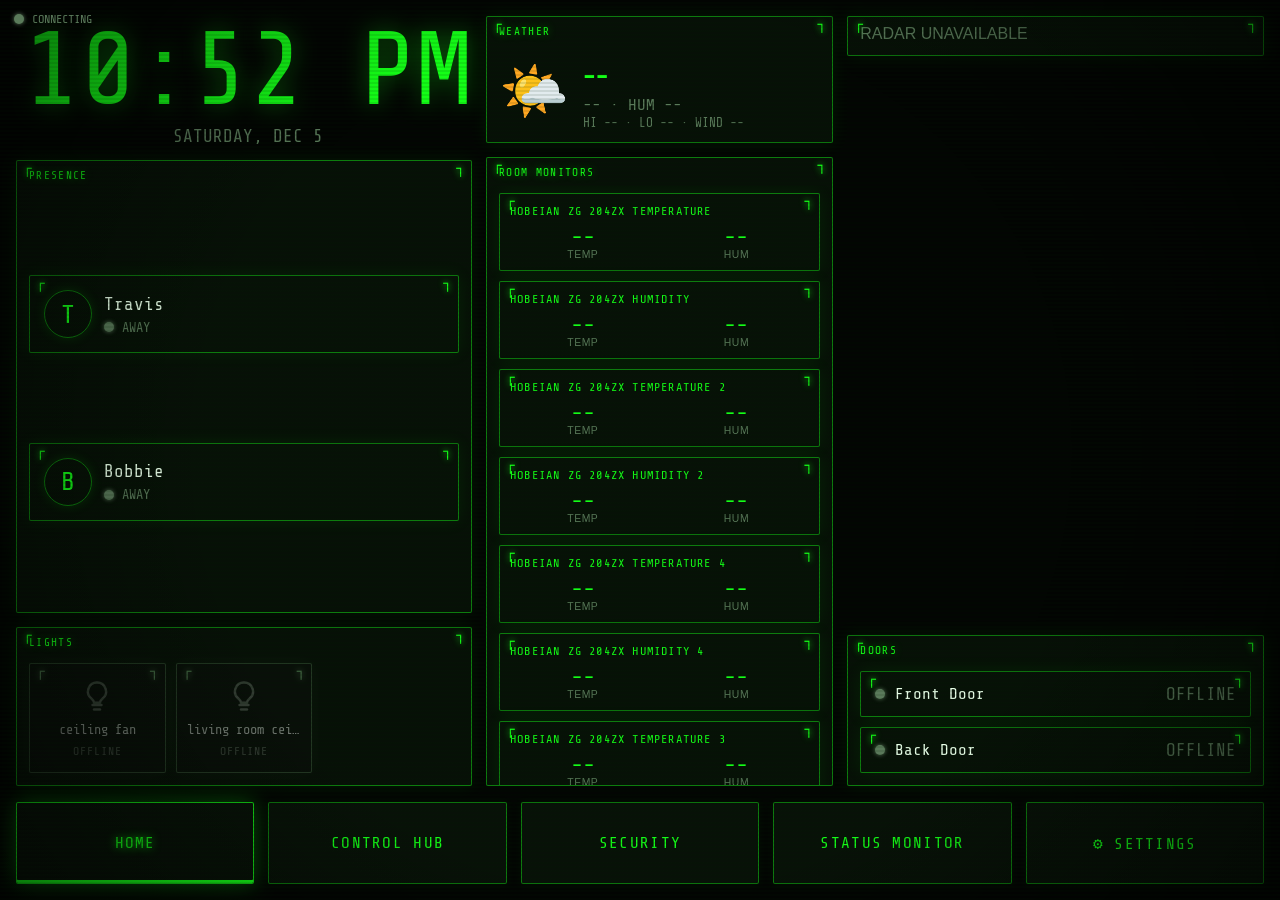
==== commit b13a9e0d: "perf(dashboard): stop radar/map churn, harden proxy - home screen: patch alert banner in place and r" ====
--- a/www/ai-dashboard/index.html
+++ b/www/ai-dashboard/index.html
@@ -61,6 +61,17 @@
       banner.style.display = 'block';
     }
   }, true);
+  // A throw inside async init() surfaces as an unhandledrejection, not an
+  // error event — without this the tablet sits on CONNECTING with no banner.
+  window.addEventListener('unhandledrejection', (e) => {
+    if (window.__dashBooted) return;
+    const banner = document.getElementById('conn-banner');
+    if (banner) {
+      const reason = e.reason && (e.reason.message || String(e.reason));
+      banner.textContent = 'DASHBOARD LOAD ERROR: ' + (reason || 'boot failed');
+      banner.style.display = 'block';
+    }
+  });
 </script>
 <script type="module" src="js/main.js"></script>
 </body>
--- a/www/ai-dashboard/css/components.css
+++ b/www/ai-dashboard/css/components.css
@@ -54,6 +54,38 @@
   box-shadow: 0 0 10px var(--amber);
 }
 .status-led.danger { background: var(--danger); box-shadow: 0 0 10px var(--danger); }
+.alert-banner {
+  width: 100%;
+  background: rgba(255, 174, 0, 0.12);
+  border: 1px solid var(--amber);
+  color: var(--amber);
+  font-family: var(--font-mono);
+  padding: 10px 14px;
+  letter-spacing: 0.05em;
+  overflow: hidden;
+  white-space: nowrap;
+  box-sizing: border-box;
+}
+.alert-banner-item {
+  display: inline-block;
+  margin-right: 18px;
+}
+.alert-banner-track {
+  display: inline-block;
+  will-change: transform;
+}
+.alert-banner-scroll .alert-banner-track {
+  animation: alertMarquee var(--marquee-duration, 20s) linear infinite;
+}
+@keyframes alertMarquee {
+  0% { transform: translateX(0); }
+  100% { transform: translateX(-50%); }
+}
+@media (prefers-reduced-motion: reduce) {
+  .alert-banner-scroll .alert-banner-track {
+    animation: none;
+  }
+}
 .bottom-btn {
   flex: 1;
   height: 100%;
@@ -262,6 +294,49 @@
   box-shadow: 0 0 10px rgba(20, 254, 23, 0.4); transition: width .3s;
 }
 
+/* Event-triggered camera popup */
+.event-popup-backdrop { background: rgba(0, 0, 0, 0.82); }
+
+/* Night / idle mode overlay */
+.night-overlay {
+  position: fixed; inset: 0; z-index: 2000;
+  background: #000;
+  display: flex; align-items: center; justify-content: center;
+  cursor: pointer;
+}
+.night-clock-wrap {
+  display: flex; flex-direction: column; align-items: center; gap: 12px;
+  transition: transform 0.6s ease-out;
+}
+#night-clock {
+  font-family: var(--font-mono);
+  font-size: clamp(5rem, 16vw, 11rem);
+  line-height: 0.9;
+  color: rgba(20, 254, 23, 0.16);
+  text-shadow: 0 0 40px rgba(20, 254, 23, 0.12);
+  white-space: nowrap;
+}
+#night-date {
+  font-family: var(--font-mono);
+  font-size: 1rem;
+  letter-spacing: 0.1em;
+  text-transform: uppercase;
+  color: rgba(20, 254, 23, 0.16);
+}
+.event-popup-panel { width: min(840px, 92vw); }
+.event-popup-body {
+  padding: 0;
+  cursor: pointer;
+}
+.event-popup-body .terminal-panel {
+  margin-bottom: 0;
+  border: none;
+  box-shadow: none;
+}
+.event-popup-body .terminal-panel::before,
+.event-popup-body .terminal-panel::after { display: none; }
+.event-popup-body .camera-feed { width: 100%; aspect-ratio: 16/9; object-fit: cover; display: block; }
+
 /* Snapshot history modal (no box chrome — floating media viewer) */
 .snapshot-modal-backdrop { background: rgba(0, 0, 0, 0.88); }
 .snapshot-modal-panel {
--- a/www/ai-dashboard/css/editor.css
+++ b/www/ai-dashboard/css/editor.css
@@ -28,3 +28,10 @@
 [data-preview-col].preview-overflow [data-panel-id] { outline: 1px solid var(--amber); }
 #preview-stage [data-entity-id].drop-before { box-shadow: 0 -2px 0 var(--accent); }
 #preview-stage [data-entity-id].dragging { opacity: 0.4; }
+#preview-stage [data-room] { cursor: grab; user-select: none; touch-action: none; }
+#preview-stage [data-room].drop-before { box-shadow: 0 -2px 0 var(--accent); }
+#preview-stage [data-room].dragging { opacity: 0.4; }
+#preview-stage .preview-size-h { position: absolute; left: 0; right: 0; bottom: 0; height: 8px; cursor: row-resize; z-index: 6; touch-action: none; }
+#preview-stage .preview-size-h:hover { background: linear-gradient(to top, var(--accent), transparent); opacity: 0.5; }
+#preview-stage .preview-size-w { position: absolute; top: 0; bottom: 0; width: 14px; cursor: col-resize; z-index: 6; touch-action: none; }
+#preview-stage .preview-size-w:hover { background: var(--accent); opacity: 0.35; }
